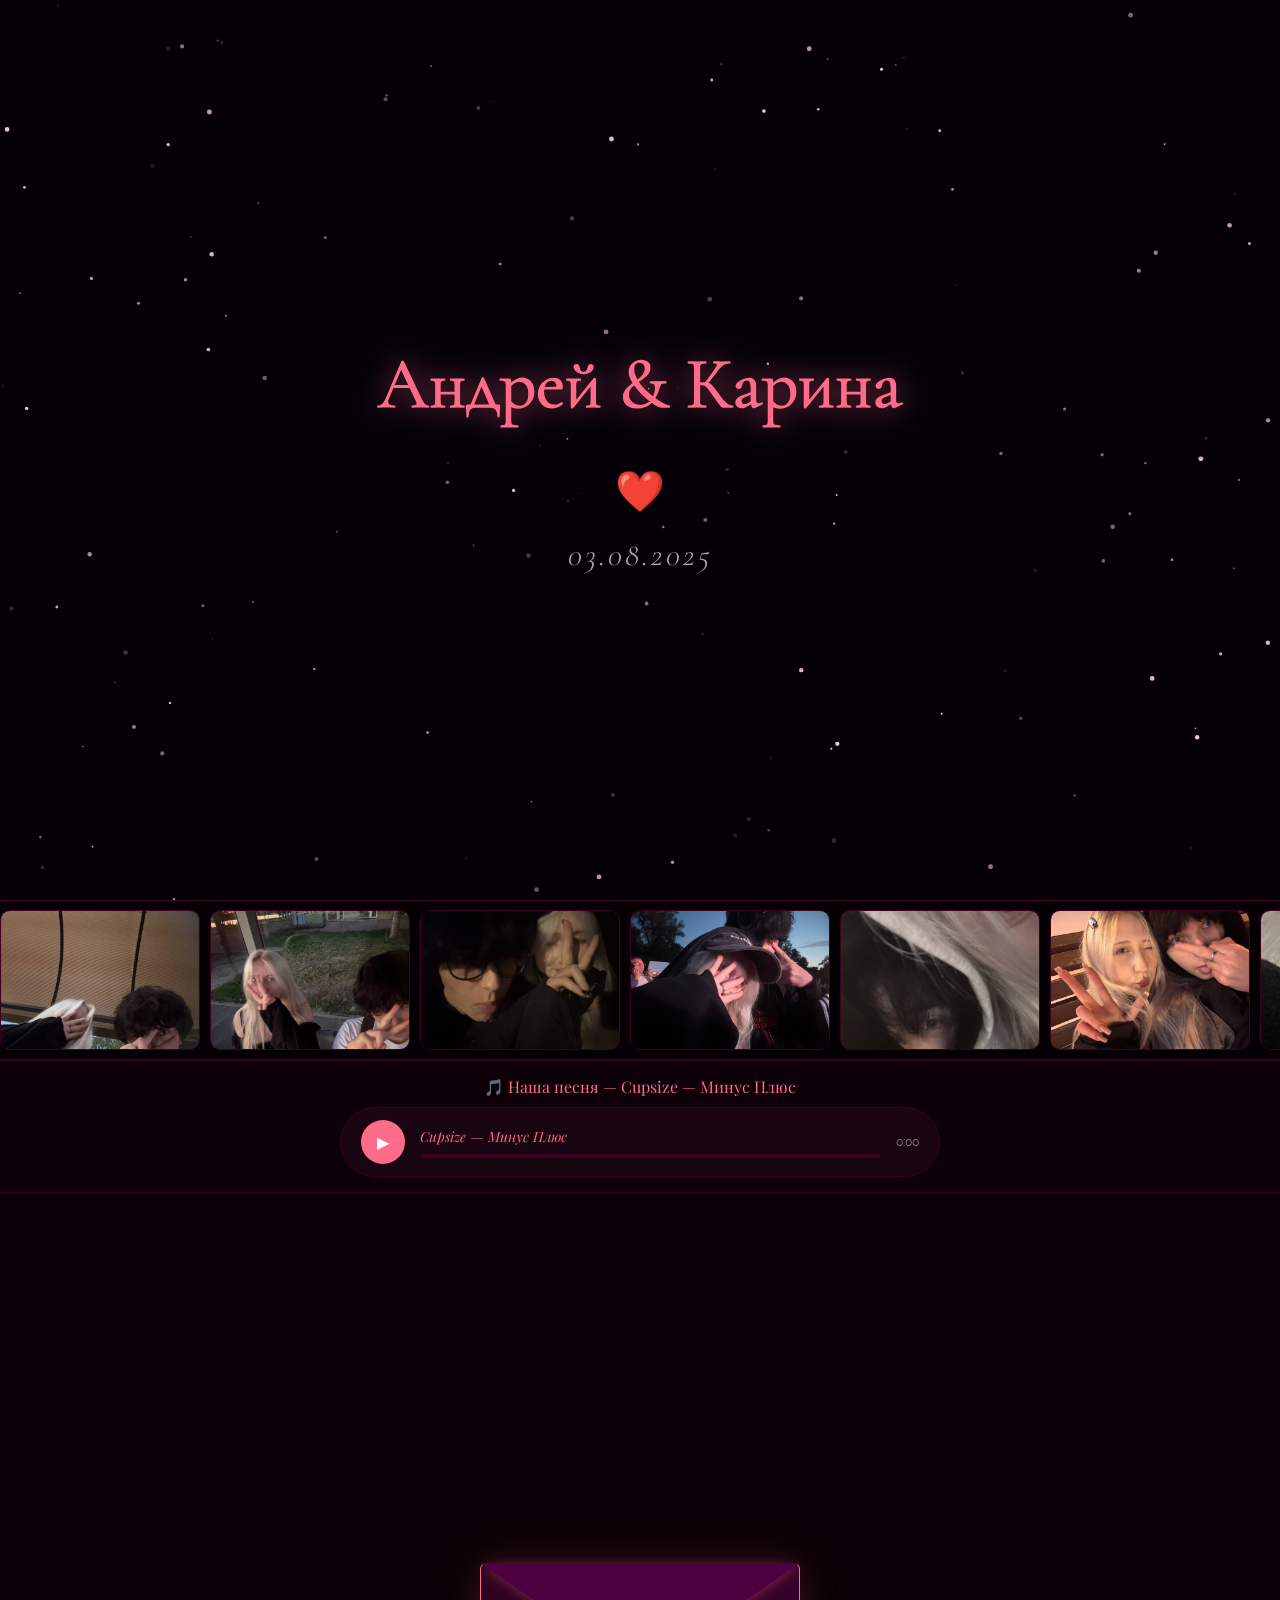
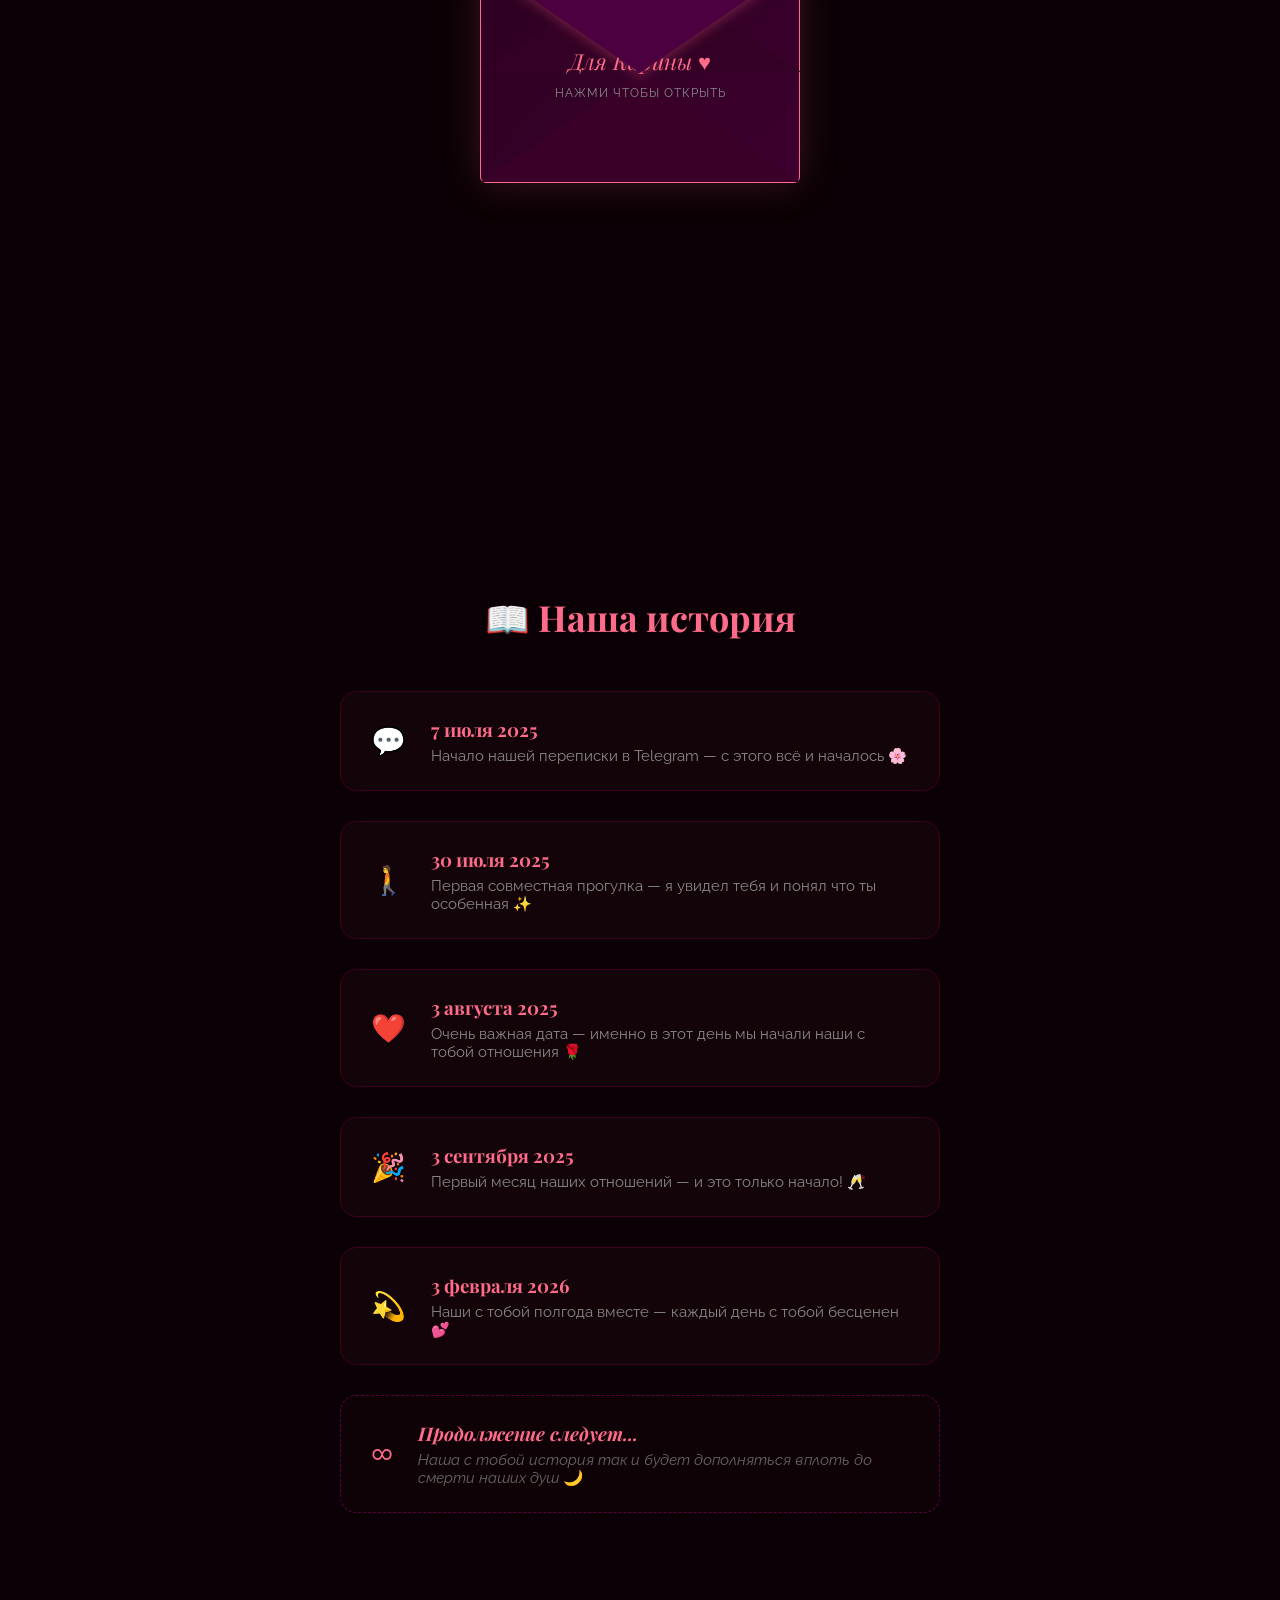
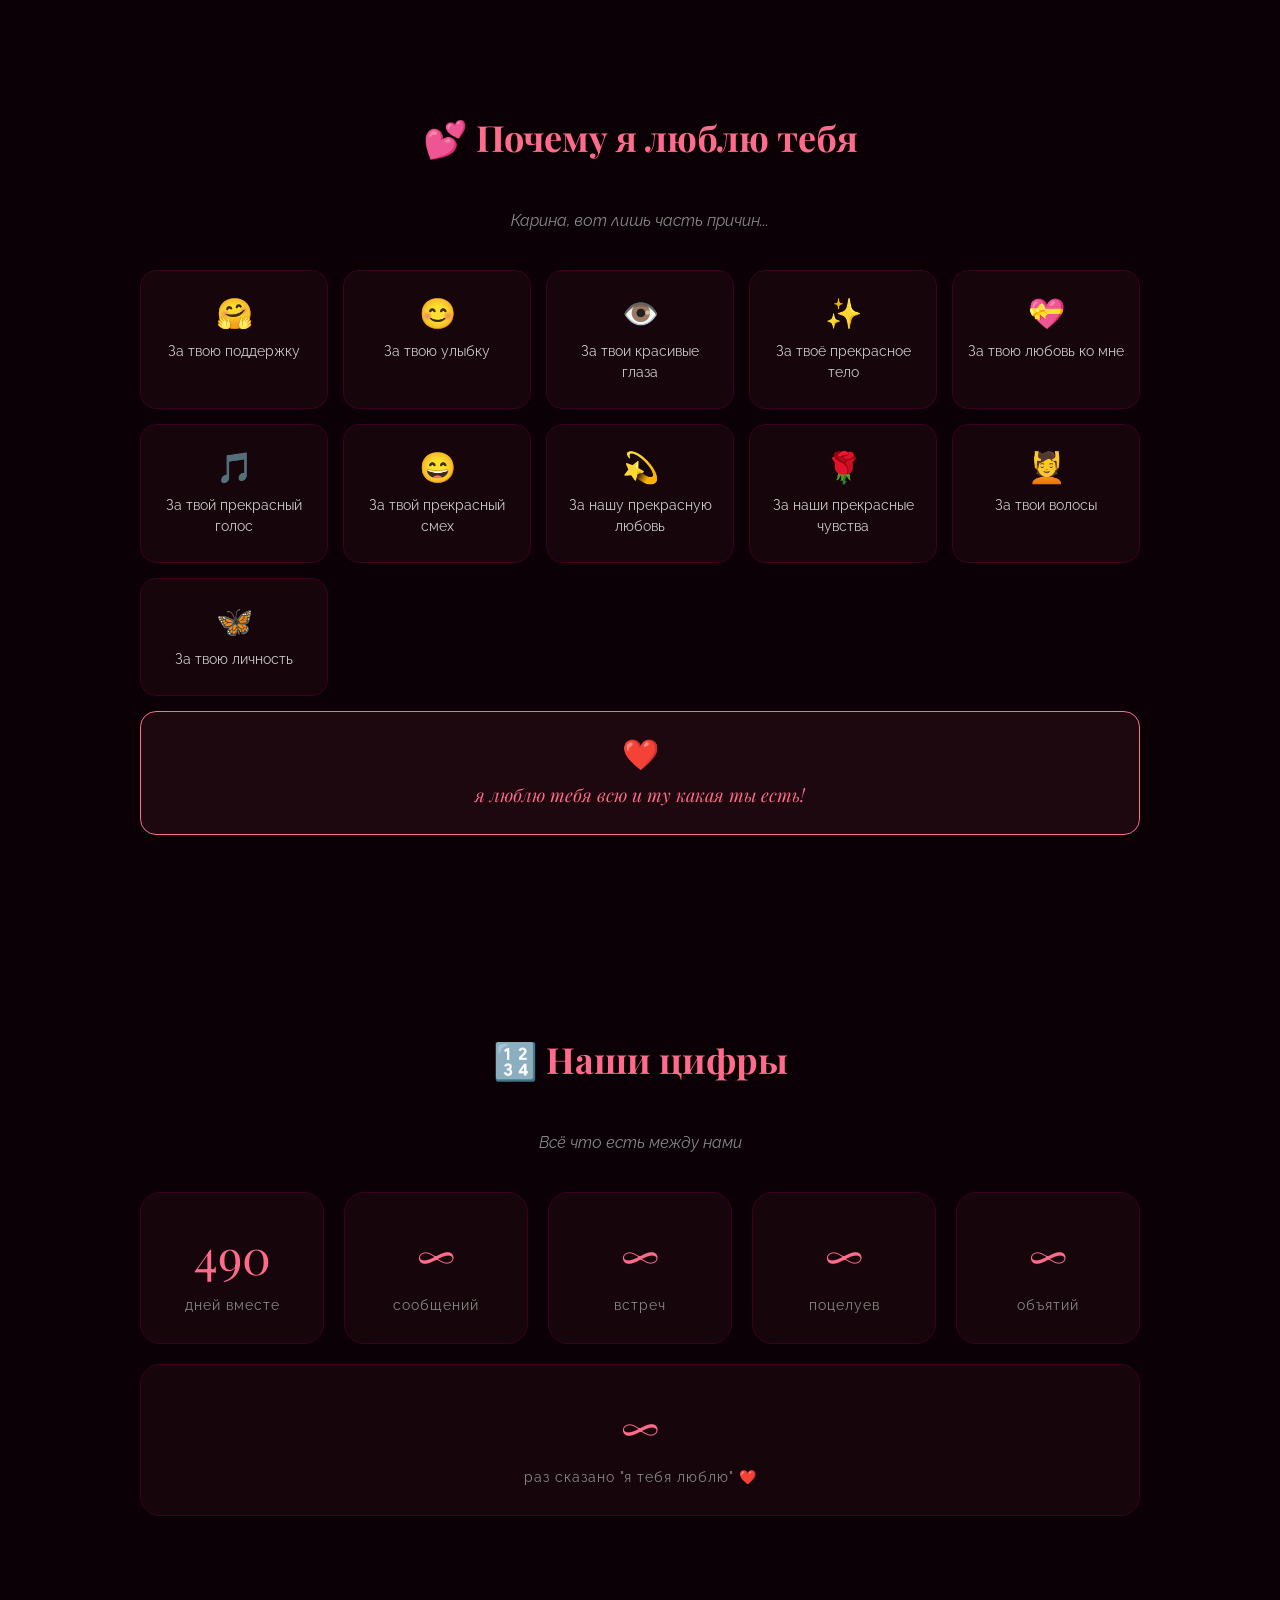
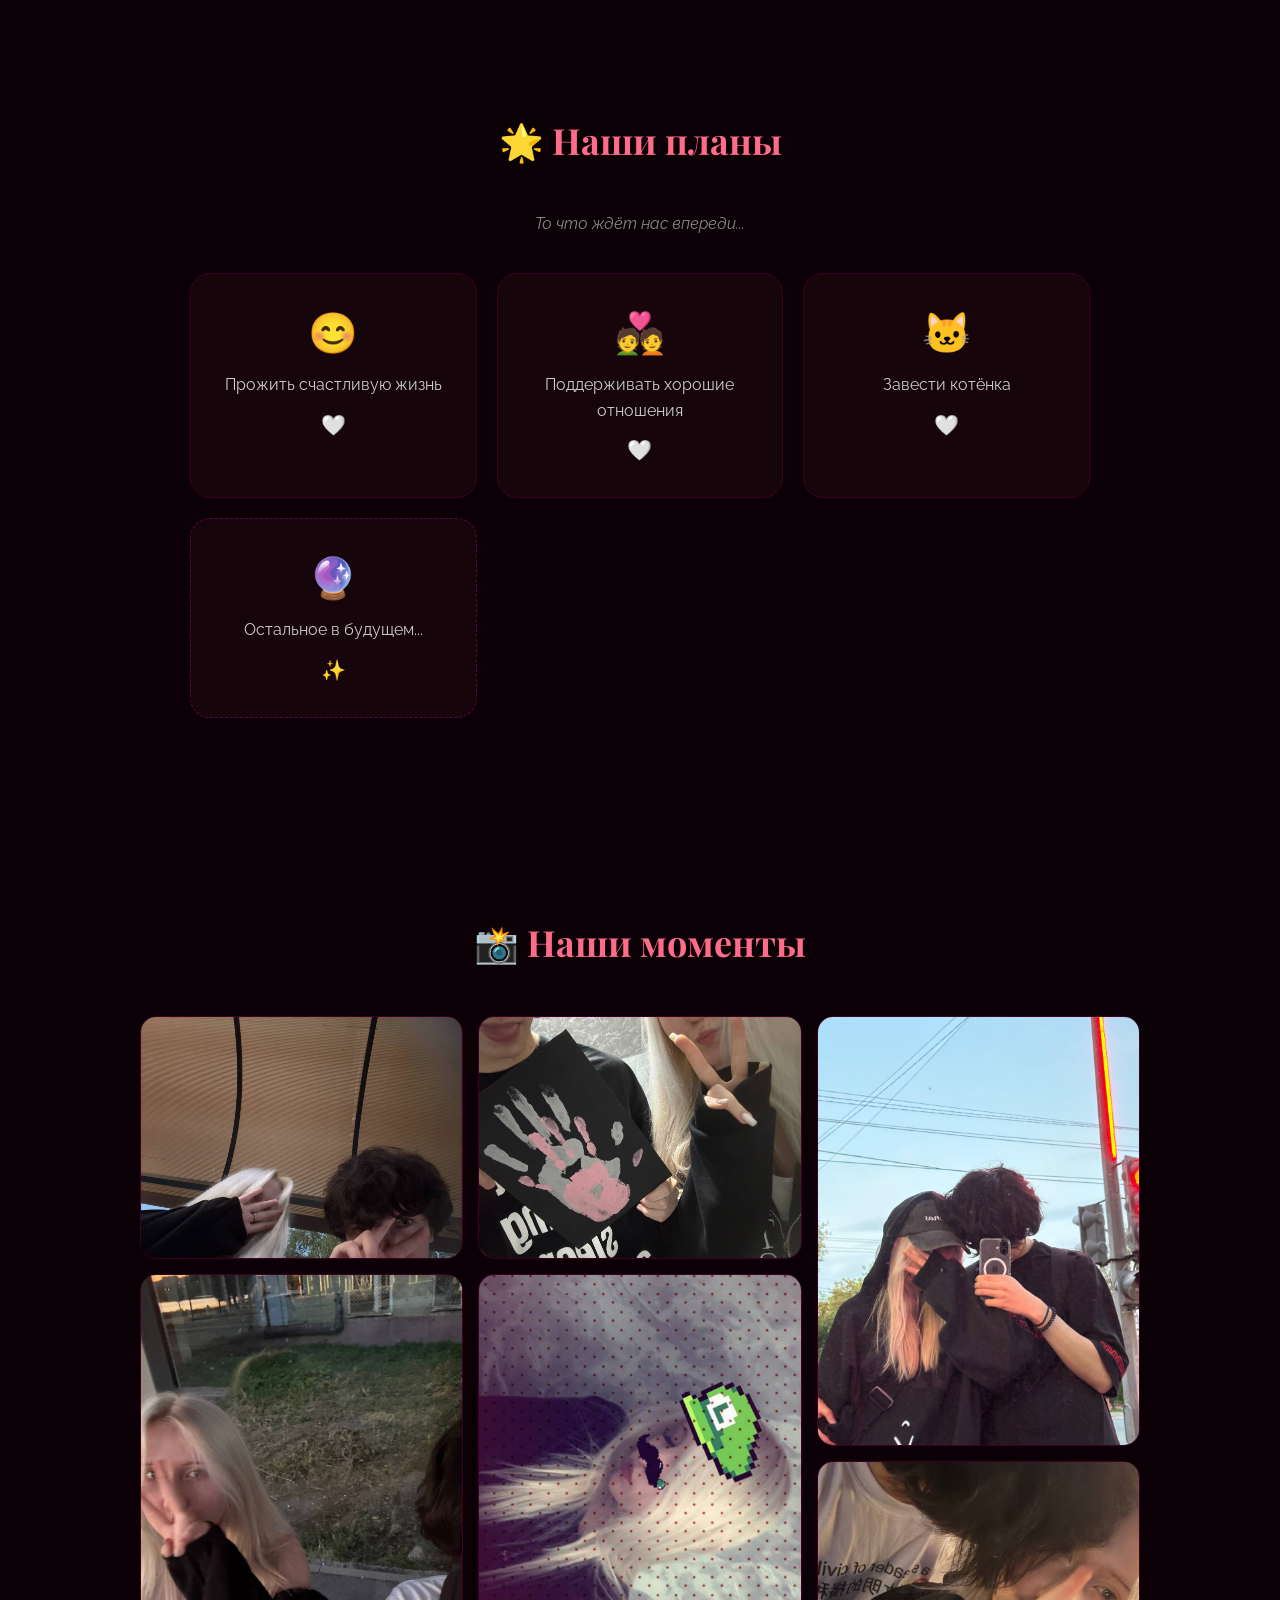
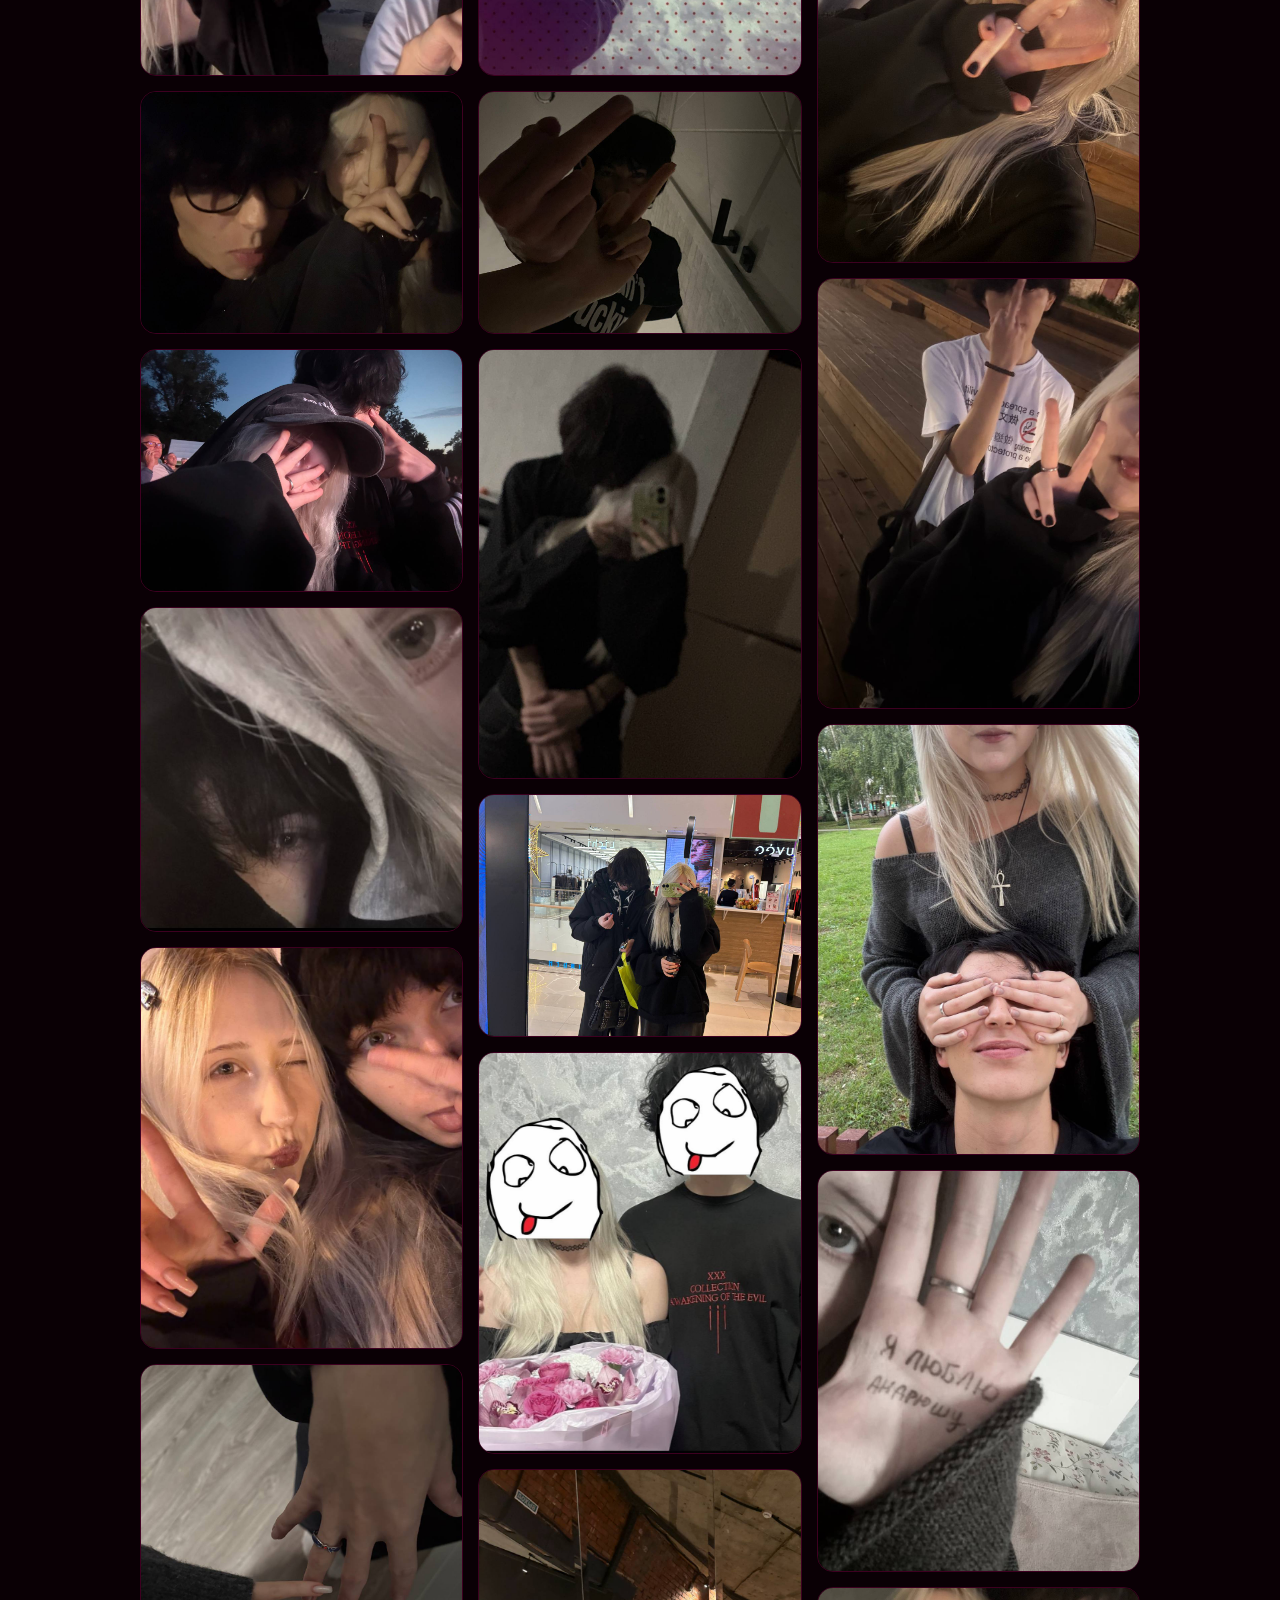
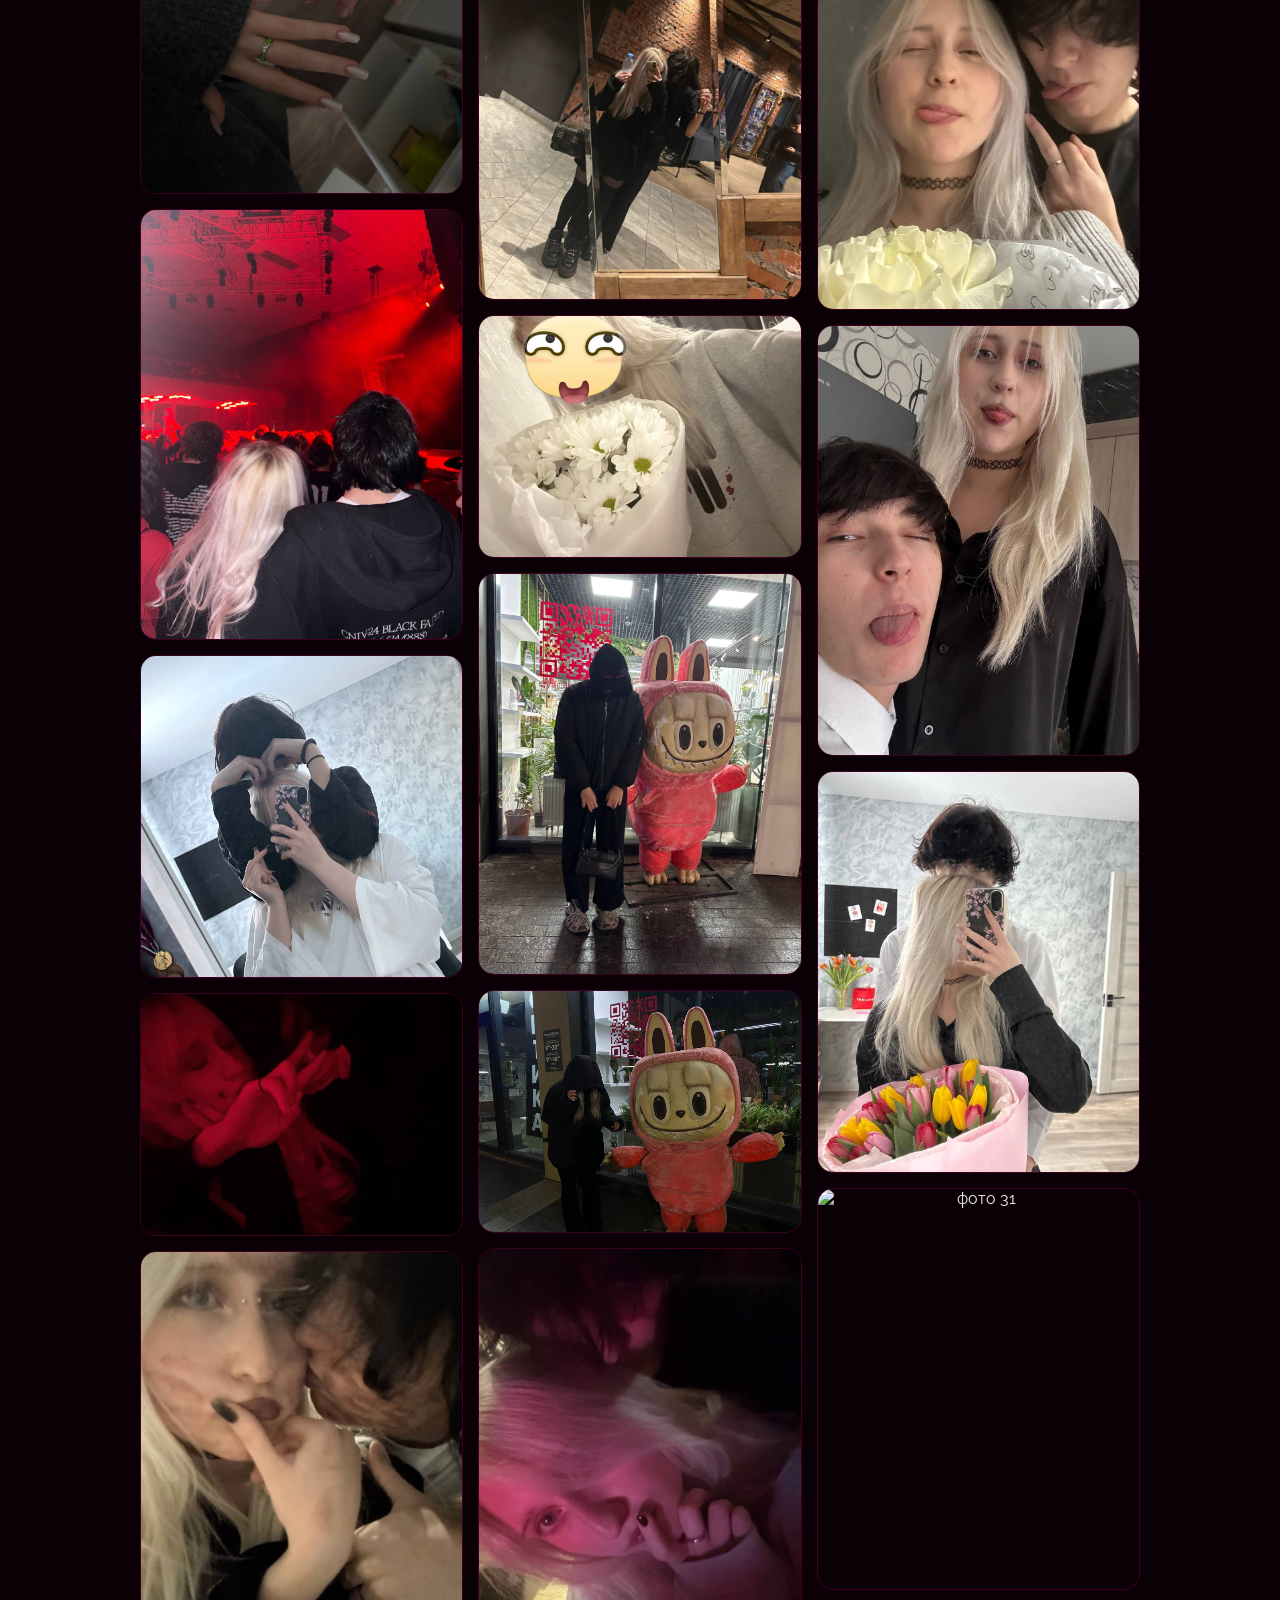
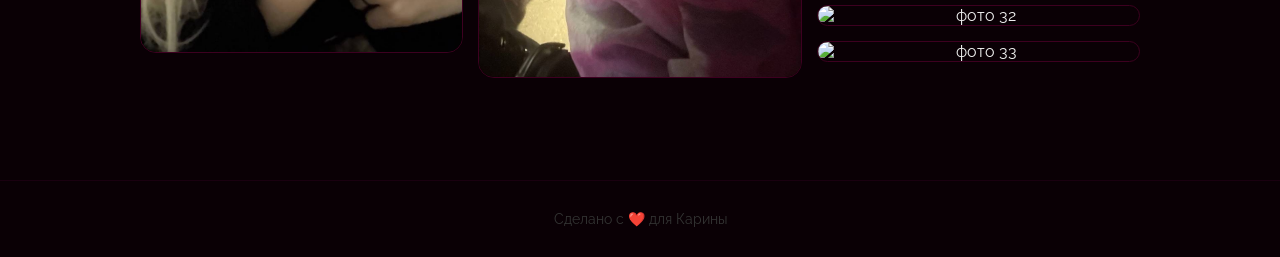
==== mysite-main/templates/index.html @ ffb3f4ef "add photos 31-33" ====
<!DOCTYPE html>
<html lang="ru">
<head>
    <meta charset="UTF-8">
    <meta name="viewport" content="width=device-width, initial-scale=1.0, maximum-scale=1.0">
    <title>Андрей & Карина ❤️</title>
    <link rel="stylesheet" href="/static/style.css">
    <link href="https://fonts.googleapis.com/css2?family=Playfair+Display:ital,wght@0,400;0,700;1,400&family=Raleway:wght@300;400;600&family=Great+Vibes&family=Cormorant+Garamond:ital,wght@0,300;0,400;0,600;1,300;1,400&display=swap" rel="stylesheet">
</head>
<body>

    <div id="loader">
        <canvas id="stars-canvas"></canvas>
        <div class="loader-content">
            <svg class="writing-svg" viewBox="0 0 500 120" xmlns="http://www.w3.org/2000/svg">
                <text x="50%" y="80" text-anchor="middle"
                    font-family="'Cormorant Garamond', serif"
                    font-size="72" fill="none"
                    stroke="#ff6b8a" stroke-width="1.5"
                    stroke-dasharray="1000" stroke-dashoffset="1000"
                    id="writing-text">Андрей & Карина</text>
            </svg>
            <div class="loader-heart" id="loader-heart">❤️</div>
            <div class="loader-date" id="loader-date">03.08.2025</div>
        </div>
    </div>

    <div id="particles"></div>
    <canvas id="bg-stars"></canvas>

    <nav>
        <div class="logo">А ♥ К</div>
        <div class="burger" onclick="toggleMenu()">☰</div>
        <ul id="nav-menu">
            <li><a href="#home" onclick="toggleMenu()">Главная</a></li>
            <li><a href="#letter" onclick="toggleMenu()">Письмо</a></li>
            <li><a href="#history" onclick="toggleMenu()">История</a></li>
            <li><a href="#love" onclick="toggleMenu()">Люблю тебя</a></li>
            <li><a href="#stats" onclick="toggleMenu()">Цифры</a></li>
            <li><a href="#plans" onclick="toggleMenu()">Планы</a></li>
            <li><a href="#gallery" onclick="toggleMenu()">Фото</a></li>
        </ul>
    </nav>

    <section class="section fullscreen" id="home">
        <div class="slideshow">
            <div class="slide" style="background-image: url('/static/images/photo1.jpg')"></div>
            <div class="slide" style="background-image: url('/static/images/photo2.jpg')"></div>
            <div class="slide" style="background-image: url('/static/images/photo3.jpg')"></div>
            <div class="slide" style="background-image: url('/static/images/photo4.jpg')"></div>
            <div class="slide" style="background-image: url('/static/images/photo5.jpg')"></div>
        </div>
        <div class="slideshow-overlay"></div>
        <div class="hero-content">
            <p class="pre-title">с 3 августа 2025 года 🌹</p>
            <h1>Андрей <span>&</span> Карина</h1>
            <p class="subtitle" id="typewriter"></p>
            <div class="counter-box">
                <div class="counter-item"><span id="days">0</span><small>дней</small></div>
                <div class="counter-item"><span id="hours">0</span><small>часов</small></div>
                <div class="counter-item"><span id="minutes">0</span><small>минут</small></div>
                <div class="counter-item"><span id="seconds">0</span><small>секунд</small></div>
            </div>
            <a href="#letter" class="scroll-btn">Читать письмо ↓</a>
        </div>
    </section>

    <div class="photo-strip">
        <div class="photo-strip-inner">
            <div class="strip-item" style="background-image: url('/static/images/photo1.jpg')"></div>
            <div class="strip-item" style="background-image: url('/static/images/photo2.jpg')"></div>
            <div class="strip-item" style="background-image: url('/static/images/photo3.jpg')"></div>
            <div class="strip-item" style="background-image: url('/static/images/photo4.jpg')"></div>
            <div class="strip-item" style="background-image: url('/static/images/photo5.jpg')"></div>
            <div class="strip-item" style="background-image: url('/static/images/photo6.jpg')"></div>
            <div class="strip-item" style="background-image: url('/static/images/photo7.jpg')"></div>
            <div class="strip-item" style="background-image: url('/static/images/photo8.jpg')"></div>
            <div class="strip-item" style="background-image: url('/static/images/photo9.jpg')"></div>
            <div class="strip-item" style="background-image: url('/static/images/photo10.jpg')"></div>
            <div class="strip-item" style="background-image: url('/static/images/photo11.jpg')"></div>
            <div class="strip-item" style="background-image: url('/static/images/photo12.jpg')"></div>
            <div class="strip-item" style="background-image: url('/static/images/photo13.jpg')"></div>
            <div class="strip-item" style="background-image: url('/static/images/photo14.jpg')"></div>
            <div class="strip-item" style="background-image: url('/static/images/photo15.jpg')"></div>
            <div class="strip-item" style="background-image: url('/static/images/photo16.jpg')"></div>
            <div class="strip-item" style="background-image: url('/static/images/photo17.jpg')"></div>
            <div class="strip-item" style="background-image: url('/static/images/photo18.jpg')"></div>
            <div class="strip-item" style="background-image: url('/static/images/photo19.jpg')"></div>
            <div class="strip-item" style="background-image: url('/static/images/photo20.jpg')"></div>
            <div class="strip-item" style="background-image: url('/static/images/photo21.jpg')"></div>
            <div class="strip-item" style="background-image: url('/static/images/photo22.jpg')"></div>
            <div class="strip-item" style="background-image: url('/static/images/photo23.jpg')"></div>
            <div class="strip-item" style="background-image: url('/static/images/photo24.jpg')"></div>
            <div class="strip-item" style="background-image: url('/static/images/photo25.jpg')"></div>
            <div class="strip-item" style="background-image: url('/static/images/photo26.jpg')"></div>
            <div class="strip-item" style="background-image: url('/static/images/photo27.jpg')"></div>
            <div class="strip-item" style="background-image: url('/static/images/photo28.jpg')"></div>
            <div class="strip-item" style="background-image: url('/static/images/photo1.jpg')"></div>
            <div class="strip-item" style="background-image: url('/static/images/photo2.jpg')"></div>
            <div class="strip-item" style="background-image: url('/static/images/photo3.jpg')"></div>
            <div class="strip-item" style="background-image: url('/static/images/photo4.jpg')"></div>
            <div class="strip-item" style="background-image: url('/static/images/photo5.jpg')"></div>
            <div class="strip-item" style="background-image: url('/static/images/photo6.jpg')"></div>
            <div class="strip-item" style="background-image: url('/static/images/photo7.jpg')"></div>
            <div class="strip-item" style="background-image: url('/static/images/photo8.jpg')"></div>
            <div class="strip-item" style="background-image: url('/static/images/photo9.jpg')"></div>
            <div class="strip-item" style="background-image: url('/static/images/photo10.jpg')"></div>
            <div class="strip-item" style="background-image: url('/static/images/photo11.jpg')"></div>
            <div class="strip-item" style="background-image: url('/static/images/photo12.jpg')"></div>
            <div class="strip-item" style="background-image: url('/static/images/photo13.jpg')"></div>
            <div class="strip-item" style="background-image: url('/static/images/photo14.jpg')"></div>
            <div class="strip-item" style="background-image: url('/static/images/photo15.jpg')"></div>
            <div class="strip-item" style="background-image: url('/static/images/photo16.jpg')"></div>
            <div class="strip-item" style="background-image: url('/static/images/photo17.jpg')"></div>
            <div class="strip-item" style="background-image: url('/static/images/photo18.jpg')"></div>
            <div class="strip-item" style="background-image: url('/static/images/photo19.jpg')"></div>
            <div class="strip-item" style="background-image: url('/static/images/photo20.jpg')"></div>
            <div class="strip-item" style="background-image: url('/static/images/photo21.jpg')"></div>
            <div class="strip-item" style="background-image: url('/static/images/photo22.jpg')"></div>
            <div class="strip-item" style="background-image: url('/static/images/photo23.jpg')"></div>
            <div class="strip-item" style="background-image: url('/static/images/photo24.jpg')"></div>
            <div class="strip-item" style="background-image: url('/static/images/photo25.jpg')"></div>
            <div class="strip-item" style="background-image: url('/static/images/photo26.jpg')"></div>
            <div class="strip-item" style="background-image: url('/static/images/photo27.jpg')"></div>
            <div class="strip-item" style="background-image: url('/static/images/photo28.jpg')"></div>
            <div class="strip-item" style="background-image: url('/static/images/photo29.jpg')"></div>
            <div class="strip-item" style="background-image: url('/static/images/photo30.jpg')"></div>
            <div class="strip-item" style="background-image: url('/static/images/photo31.jpg')"></div>
<div class="strip-item" style="background-image: url('/static/images/photo32.jpg')"></div>
<div class="strip-item" style="background-image: url('/static/images/photo33.jpg')"></div>
        </div>
    </div>

    <div class="music-bar">
        <div class="music-bar-inner">
            <span class="music-label">🎵 Наша песня — Cupsize — Минус Плюс</span>
            <div class="custom-player">
                <button class="play-btn" id="playBtn" onclick="togglePlay()">▶</button>
                <div class="player-info">
                    <div class="player-title">Cupsize — Минус Плюс</div>
                    <div class="player-progress" onclick="seekAudio(event)" id="progressBar">
                        <div class="player-progress-fill" id="progressFill"></div>
                    </div>
                </div>
                <div class="player-time" id="playerTime">0:00</div>
                <audio id="mainAudio" src="/static/song.mp3"></audio>
            </div>
        </div>
    </div>

    <section class="section fullscreen" id="letter">
        <div class="letter-wrap">
            <div class="letter-envelope" id="real-envelope" onclick="openLetter()">
                <div class="letter-envelope-body">
                    <div class="letter-envelope-flap" id="real-flap"></div>
                    <div class="letter-envelope-front">
                        <div class="letter-envelope-to">Для Карины ♥</div>
                        <div class="letter-envelope-hint">Нажми чтобы открыть</div>
                    </div>
                </div>
            </div>
            <div class="real-letter" id="real-letter">
                <div class="real-letter-inner">
                    <div class="real-letter-photo" style="background-image: url('/static/images/photo5.jpg')"></div>
                    <div class="real-letter-date">3 августа 2025 г.</div>
                    <div class="real-letter-greeting typewrite" data-text="Моя прекрасная девочка,"></div>
                    <div class="real-letter-body">
                        <p class="typewrite-p" data-text="я тебя очень люблю и я очень дорожу нашими отношениями. Я верю в то, что у нас всё будет хорошо и мы проведём наши жизни вместе!"></p>
                        <p class="typewrite-p" data-text="Мы обязательно воплотим наши планы в реальность и сделаем то, что хотели — и у нас обязательно всё получится!"></p>
                        <p class="typewrite-p" data-text="Очень сильно тебя люблю!"></p>
                    </div>
                    <div class="real-letter-sign typewrite-sign" data-text="С любовью, твой Андрей ❤️"></div>
                    <button class="letter-close-btn" onclick="closeLetter()">Закрыть письмо ✕</button>
                </div>
            </div>
        </div>
    </section>

    <section class="section" id="history">
        <div class="section-inner">
            <h2 class="section-title">📖 Наша история</h2>
            <div class="timeline">
                <div class="timeline-item">
                    <div class="timeline-dot">💬</div>
                    <div class="timeline-text">
                        <h3>7 июля 2025</h3>
                        <p>Начало нашей переписки в Telegram — с этого всё и началось 🌸</p>
                    </div>
                </div>
                <div class="timeline-item">
                    <div class="timeline-dot">🚶</div>
                    <div class="timeline-text">
                        <h3>30 июля 2025</h3>
                        <p>Первая совместная прогулка — я увидел тебя и понял что ты особенная ✨</p>
                    </div>
                </div>
                <div class="timeline-item">
                    <div class="timeline-dot">❤️</div>
                    <div class="timeline-text">
                        <h3>3 августа 2025</h3>
                        <p>Очень важная дата — именно в этот день мы начали наши с тобой отношения 🌹</p>
                    </div>
                </div>
                <div class="timeline-item">
                    <div class="timeline-dot">🎉</div>
                    <div class="timeline-text">
                        <h3>3 сентября 2025</h3>
                        <p>Первый месяц наших отношений — и это только начало! 🥂</p>
                    </div>
                </div>
                <div class="timeline-item">
                    <div class="timeline-dot">💫</div>
                    <div class="timeline-text">
                        <h3>3 февраля 2026</h3>
                        <p>Наши с тобой полгода вместе — каждый день с тобой бесценен 💕</p>
                    </div>
                </div>
                <div class="timeline-item timeline-item-future">
                    <div class="timeline-dot">∞</div>
                    <div class="timeline-text">
                        <h3>Продолжение следует...</h3>
                        <p>Наша с тобой история так и будет дополняться вплоть до смерти наших душ 🌙</p>
                    </div>
                </div>
            </div>
        </div>
    </section>

    <section class="section" id="love">
        <div class="section-inner">
            <h2 class="section-title">💕 Почему я люблю тебя</h2>
            <p class="love-subtitle">Карина, вот лишь часть причин...</p>
            <div class="love-grid">
                <div class="love-card"><div class="love-icon">🤗</div><p>За твою поддержку</p></div>
                <div class="love-card"><div class="love-icon">😊</div><p>За твою улыбку</p></div>
                <div class="love-card"><div class="love-icon">👁️</div><p>За твои красивые глаза</p></div>
                <div class="love-card"><div class="love-icon">✨</div><p>За твоё прекрасное тело</p></div>
                <div class="love-card"><div class="love-icon">💝</div><p>За твою любовь ко мне</p></div>
                <div class="love-card"><div class="love-icon">🎵</div><p>За твой прекрасный голос</p></div>
                <div class="love-card"><div class="love-icon">😄</div><p>За твой прекрасный смех</p></div>
                <div class="love-card"><div class="love-icon">💫</div><p>За нашу прекрасную любовь</p></div>
                <div class="love-card"><div class="love-icon">🌹</div><p>За наши прекрасные чувства</p></div>
                <div class="love-card"><div class="love-icon">💆</div><p>За твои волосы</p></div>
                <div class="love-card"><div class="love-icon">🦋</div><p>За твою личность</p></div>
                <div class="love-card love-card-wide"><div class="love-icon">❤️</div><p>я люблю тебя всю и ту какая ты есть!</p></div>
            </div>
        </div>
    </section>

    <section class="section" id="stats">
        <div class="section-inner">
            <h2 class="section-title">🔢 Наши цифры</h2>
            <p class="love-subtitle">Всё что есть между нами</p>
            <div class="stats-grid">
                <div class="stat-card"><div class="stat-number" id="stat-days">0</div><div class="stat-label">дней вместе</div></div>
                <div class="stat-card"><div class="stat-number">∞</div><div class="stat-label">сообщений</div></div>
                <div class="stat-card"><div class="stat-number">∞</div><div class="stat-label">встреч</div></div>
                <div class="stat-card"><div class="stat-number">∞</div><div class="stat-label">поцелуев</div></div>
                <div class="stat-card"><div class="stat-number">∞</div><div class="stat-label">объятий</div></div>
                <div class="stat-card stat-card-wide"><div class="stat-number">∞</div><div class="stat-label">раз сказано "я тебя люблю" ❤️</div></div>
            </div>
        </div>
    </section>

    <section class="section" id="plans">
        <div class="section-inner">
            <h2 class="section-title">🌟 Наши планы</h2>
            <p class="love-subtitle">То что ждёт нас впереди...</p>
            <div class="plans-grid">
                <div class="plan-card"><div class="plan-icon">😊</div><div class="plan-text">Прожить счастливую жизнь</div><div class="plan-check">🤍</div></div>
                <div class="plan-card"><div class="plan-icon">💑</div><div class="plan-text">Поддерживать хорошие отношения</div><div class="plan-check">🤍</div></div>
                <div class="plan-card"><div class="plan-icon">🐱</div><div class="plan-text">Завести котёнка</div><div class="plan-check">🤍</div></div>
                <div class="plan-card plan-card-future"><div class="plan-icon">🔮</div><div class="plan-text">Остальное в будущем...</div><div class="plan-check">✨</div></div>
            </div>
        </div>
    </section>

    <section class="section" id="gallery">
        <div class="section-inner">
            <h2 class="section-title">📸 Наши моменты</h2>
            <div class="masonry">
                <div class="masonry-item"><img src="/static/images/photo1.jpg" alt="фото 1"></div>
                <div class="masonry-item masonry-tall"><img src="/static/images/photo2.jpg" alt="фото 2"></div>
                <div class="masonry-item"><img src="/static/images/photo3.jpg" alt="фото 3"></div>
                <div class="masonry-item masonry-wide"><img src="/static/images/photo4.jpg" alt="фото 4"></div>
                <div class="masonry-item"><img src="/static/images/photo5.jpg" alt="фото 5"></div>
                <div class="masonry-item masonry-tall"><img src="/static/images/photo6.jpg" alt="фото 6"></div>
                <div class="masonry-item"><img src="/static/images/photo7.jpg" alt="фото 7"></div>
                <div class="masonry-item masonry-wide"><img src="/static/images/photo8.jpg" alt="фото 8"></div>
                <div class="masonry-item"><img src="/static/images/photo9.jpg" alt="фото 9"></div>
                <div class="masonry-item"><img src="/static/images/photo10.jpg" alt="фото 10"></div>
                <div class="masonry-item masonry-tall"><img src="/static/images/photo11.jpg" alt="фото 11"></div>
                <div class="masonry-item"><img src="/static/images/photo12.jpg" alt="фото 12"></div>
                <div class="masonry-item masonry-tall"><img src="/static/images/photo13.jpg" alt="фото 13"></div>
                <div class="masonry-item"><img src="/static/images/photo14.jpg" alt="фото 14"></div>
                <div class="masonry-item masonry-wide"><img src="/static/images/photo15.jpg" alt="фото 15"></div>
                <div class="masonry-item"><img src="/static/images/photo16.jpg" alt="фото 16"></div>
                <div class="masonry-item masonry-tall"><img src="/static/images/photo17.jpg" alt="фото 17"></div>
                <div class="masonry-item"><img src="/static/images/photo18.jpg" alt="фото 18"></div>
                <div class="masonry-item"><img src="/static/images/photo19.jpg" alt="фото 19"></div>
                <div class="masonry-item masonry-tall"><img src="/static/images/photo20.jpg" alt="фото 20"></div>
                <div class="masonry-item"><img src="/static/images/photo21.jpg" alt="фото 21"></div>
                <div class="masonry-item masonry-wide"><img src="/static/images/photo22.jpg" alt="фото 22"></div>
                <div class="masonry-item"><img src="/static/images/photo23.jpg" alt="фото 23"></div>
                <div class="masonry-item masonry-tall"><img src="/static/images/photo24.jpg" alt="фото 24"></div>
                <div class="masonry-item"><img src="/static/images/photo25.jpg" alt="фото 25"></div>
                <div class="masonry-item"><img src="/static/images/photo26.jpg" alt="фото 26"></div>
                <div class="masonry-item masonry-tall"><img src="/static/images/photo27.jpg" alt="фото 27"></div>
                <div class="masonry-item"><img src="/static/images/photo28.jpg" alt="фото 28"></div>
                <div class="masonry-item"><img src="/static/images/photo29.jpg" alt="фото 29"></div>
                <div class="masonry-item masonry-tall"><img src="/static/images/photo30.jpg" alt="фото 30"></div>
                <div class="masonry-item masonry-tall"><img src="/static/images/photo31.jpg" alt="фото 31"></div>
<div class="masonry-item"><img src="/static/images/photo32.jpg" alt="фото 32"></div>
<div class="masonry-item masonry-wide"><img src="/static/images/photo33.jpg" alt="фото 33"></div>
            </div>
        </div>
    </section>

    <footer><p>Сделано с ❤️ для Карины</p></footer>

    <div id="lightbox" onclick="closeLightbox()">
        <img id="lightbox-img" src="" alt="">
    </div>

    <script>
        function toggleMenu() {
            document.getElementById('nav-menu').classList.toggle('open');
        }

        function openLetter() {
            document.getElementById('real-flap').classList.add('open');
            setTimeout(() => {
                document.getElementById('real-letter').classList.add('open');
                setTimeout(() => startTypewriting(), 600);
            }, 800);
        }

        function closeLetter() {
            const letter = document.getElementById('real-letter');
            const flap = document.getElementById('real-flap');
            letter.style.opacity = '0';
            setTimeout(() => {
                letter.classList.remove('open');
                letter.style.opacity = '';
                flap.classList.remove('open');
            }, 400);
        }

        function startTypewriting() {
            const greeting = document.querySelector('.typewrite');
            const paragraphs = document.querySelectorAll('.typewrite-p');
            const sign = document.querySelector('.typewrite-sign');

            function typeElement(el, text, cb) {
                el.textContent = '';
                let i = 0;
                const interval = setInterval(() => {
                    el.textContent += text.charAt(i);
                    i++;
                    if (i >= text.length) {
                        clearInterval(interval);
                        if (cb) setTimeout(cb, 300);
                    }
                }, 35);
            }

            typeElement(greeting, greeting.dataset.text, () => {
                let pIndex = 0;
                function nextP() {
                    if (pIndex < paragraphs.length) {
                        typeElement(paragraphs[pIndex], paragraphs[pIndex].dataset.text, () => {
                            pIndex++;
                            nextP();
                        });
                    } else {
                        setTimeout(() => typeElement(sign, sign.dataset.text, null), 300);
                    }
                }
                nextP();
            });
        }

        // Звёзды загрузки
        const canvas = document.getElementById('stars-canvas');
        const ctx = canvas.getContext('2d');
        canvas.width = window.innerWidth;
        canvas.height = window.innerHeight;
        const stars = Array.from({length: 150}, () => ({
            x: Math.random() * canvas.width,
            y: Math.random() * canvas.height,
            r: Math.random() * 2 + 0.5,
            alpha: Math.random(),
            speed: Math.random() * 0.02 + 0.005
        }));
        function drawStars() {
            ctx.clearRect(0, 0, canvas.width, canvas.height);
            stars.forEach(s => {
                s.alpha += s.speed;
                if (s.alpha > 1 || s.alpha < 0) s.speed *= -1;
                ctx.beginPath();
                ctx.arc(s.x, s.y, s.r, 0, Math.PI * 2);
                ctx.fillStyle = `rgba(255, 200, 220, ${s.alpha})`;
                ctx.fill();
            });
            requestAnimationFrame(drawStars);
        }
        drawStars();

        setTimeout(() => document.getElementById('loader').classList.add('hide'), 5000);

        // Звёзды на фоне сайта
        const bgCanvas = document.getElementById('bg-stars');
        const bgCtx = bgCanvas.getContext('2d');
        bgCanvas.width = window.innerWidth;
        bgCanvas.height = window.innerHeight;
        const bgStars = Array.from({length: 200}, () => ({
            x: Math.random() * bgCanvas.width,
            y: Math.random() * bgCanvas.height,
            r: Math.random() * 1.5 + 0.3,
            alpha: Math.random() * 0.7 + 0.1,
            speed: Math.random() * 0.01 + 0.003
        }));
        function drawBgStars() {
            bgCtx.clearRect(0, 0, bgCanvas.width, bgCanvas.height);
            bgStars.forEach(s => {
                s.alpha += s.speed;
                if (s.alpha > 0.9 || s.alpha < 0.1) s.speed *= -1;
                bgCtx.beginPath();
                bgCtx.arc(s.x, s.y, s.r, 0, Math.PI * 2);
                bgCtx.fillStyle = `rgba(255, 220, 230, ${s.alpha})`;
                bgCtx.fill();
            });
            requestAnimationFrame(drawBgStars);
        }
        drawBgStars();
        window.addEventListener('resize', () => {
            bgCanvas.width = window.innerWidth;
            bgCanvas.height = window.innerHeight;
        });

        // Слайдшоу
        let currentSlide = 0;
        const slides = document.querySelectorAll('.slide');
        slides[0].classList.add('active');
        setInterval(() => {
            slides[currentSlide].classList.remove('active');
            currentSlide = (currentSlide + 1) % slides.length;
            slides[currentSlide].classList.add('active');
        }, 4000);

        // Счётчик
        const start = new Date(2025, 7, 3, 0, 0, 0);
        function updateCounter() {
            const diff = new Date() - start;
            if (diff < 0) return;
            document.getElementById('days').textContent = Math.floor(diff / 86400000);
            document.getElementById('hours').textContent = Math.floor((diff % 86400000) / 3600000);
            document.getElementById('minutes').textContent = Math.floor((diff % 3600000) / 60000);
            document.getElementById('seconds').textContent = Math.floor((diff % 60000) / 1000);
            document.getElementById('stat-days').textContent = Math.floor(diff / 86400000);
        }
        setInterval(updateCounter, 1000);
        updateCounter();

        // Сердечки
        const container = document.getElementById('particles');
        function createHeart() {
            const heart = document.createElement('div');
            heart.classList.add('heart');
            heart.textContent = '❤️';
            heart.style.left = Math.random() * 100 + 'vw';
            heart.style.animationDuration = (Math.random() * 4 + 4) + 's';
            heart.style.fontSize = (Math.random() * 16 + 10) + 'px';
            heart.style.opacity = Math.random() * 0.5 + 0.2;
            container.appendChild(heart);
            setTimeout(() => heart.remove(), 8000);
        }
        setInterval(createHeart, 600);

        // Плеер — исправленный
        const audio = document.getElementById('mainAudio');
        const playBtn = document.getElementById('playBtn');
        const progressFill = document.getElementById('progressFill');
        const playerTime = document.getElementById('playerTime');

        audio.playbackRate = 1.0;
        audio.addEventListener('loadedmetadata', () => {
            audio.playbackRate = 1.0;
        });

        function togglePlay() {
            if (audio.paused) {
                audio.play();
                playBtn.textContent = '⏸';
            } else {
                audio.pause();
                playBtn.textContent = '▶';
            }
        }
        audio.addEventListener('timeupdate', () => {
            const pct = (audio.currentTime / audio.duration) * 100;
            progressFill.style.width = pct + '%';
            const m = Math.floor(audio.currentTime / 60);
            const s = Math.floor(audio.currentTime % 60).toString().padStart(2, '0');
            playerTime.textContent = m + ':' + s;
        });
        function seekAudio(e) {
            const bar = document.getElementById('progressBar');
            const rect = bar.getBoundingClientRect();
            const pct = (e.clientX - rect.left) / rect.width;
            audio.currentTime = pct * audio.duration;
        }

        // Лайтбокс
        document.querySelectorAll('.masonry-item img').forEach(img => {
            img.addEventListener('click', () => {
                document.getElementById('lightbox').style.display = 'flex';
                document.getElementById('lightbox-img').src = img.src;
            });
        });
        function closeLightbox() {
            document.getElementById('lightbox').style.display = 'none';
        }

        // Печатная машинка на главной
        const typeText = 'С того дня как ты появилась в моей жизни — всё изменилось ✨';
        let typeIndex = 0;
        const typeEl = document.getElementById('typewriter');
        function typeWriter() {
            if (typeIndex < typeText.length) {
                typeEl.textContent += typeText.charAt(typeIndex);
                typeIndex++;
                setTimeout(typeWriter, 60);
            }
        }
        setTimeout(typeWriter, 5500);

        // Анимация скролла
        const observer = new IntersectionObserver((entries) => {
            entries.forEach(e => { if (e.isIntersecting) e.target.classList.add('visible'); });
        }, { threshold: 0.1 });
        document.querySelectorAll('.timeline-item, .masonry-item, .love-card, .stat-card, .plan-card').forEach(el => observer.observe(el));

        // Активный пункт меню при скролле
        const sections = document.querySelectorAll('section[id]');
        const navLinks = document.querySelectorAll('nav ul a');
        window.addEventListener('scroll', () => {
            let current = '';
            sections.forEach(s => {
                if (window.scrollY >= s.offsetTop - 100) current = s.id;
            });
            navLinks.forEach(a => {
                a.classList.remove('active');
                if (a.getAttribute('href') === '#' + current) a.classList.add('active');
            });
        });

        // Параллакс на главной
        window.addEventListener('scroll', () => {
            const scrolled = window.scrollY;
            const slides = document.querySelectorAll('.slide.active');
            slides.forEach(slide => {
                slide.style.transform = `translateY(${scrolled * 0.4}px)`;
            });
        });
    </script>
</body>
</html>
---- static/style.css ----
* { margin: 0; padding: 0; box-sizing: border-box; }

body {
    background: #0a0005;
    color: #eee;
    font-family: 'Raleway', sans-serif;
    overflow-x: hidden;
}

#particles {
    position: fixed;
    top: 0; left: 0;
    width: 100%; height: 100%;
    pointer-events: none;
    z-index: 0;
    overflow: hidden;
}
.heart {
    position: absolute;
    bottom: -50px;
    animation: floatUp linear forwards;
}
@keyframes floatUp {
    from { transform: translateY(0) rotate(0deg); opacity: 1; }
    to { transform: translateY(-110vh) rotate(360deg); opacity: 0; }
}

#bg-stars {
    position: fixed;
    top: 0; left: 0;
    width: 100%; height: 100%;
    z-index: 0;
    pointer-events: none;
}

nav {
    position: fixed;
    top: 0; left: 0; right: 0;
    z-index: 100;
    display: flex;
    justify-content: space-between;
    align-items: center;
    padding: 18px 50px;
    background: rgba(5, 0, 10, 0.4);
    backdrop-filter: blur(20px);
    -webkit-backdrop-filter: blur(20px);
    border-bottom: 1px solid rgba(255, 107, 138, 0.2);
    box-shadow: 0 4px 30px rgba(0, 0, 0, 0.3);
}
.logo { font-family: 'Playfair Display', serif; font-size: 22px; color: #ff6b8a; letter-spacing: 3px; }
nav ul { list-style: none; display: flex; gap: 25px; }
nav ul a { color: #aaa; text-decoration: none; font-size: 13px; letter-spacing: 1px; text-transform: uppercase; transition: color 0.3s; }
nav ul a:hover { color: #ff6b8a; }
.burger { display: none; font-size: 24px; cursor: pointer; color: #ff6b8a; }

.section { position: relative; z-index: 10; padding: 100px 20px; }
.fullscreen { min-height: 100vh; display: flex; align-items: center; justify-content: center; }
.section-inner { max-width: 1000px; margin: 0 auto; text-align: center; }
.section-title { font-family: 'Playfair Display', serif; font-size: 36px; color: #ff6b8a; margin-bottom: 50px; }

.slideshow { position: absolute; top: 0; left: 0; width: 100%; height: 100%; z-index: 0; }
.slide { position: absolute; top: 0; left: 0; width: 100%; height: 100%; background-size: cover; background-position: center; opacity: 0; transition: opacity 1.5s ease; -webkit-background-size: cover; }
.slide.active { opacity: 1; }
.slideshow-overlay { position: absolute; top: 0; left: 0; width: 100%; height: 100%; background: rgba(5, 0, 10, 0.65); z-index: 1; }
.hero-content { position: relative; z-index: 2; text-align: center; padding-top: 60px; }
.pre-title { color: #ccc; font-size: 15px; letter-spacing: 2px; margin-bottom: 20px; text-transform: uppercase; }
.hero-content h1 { font-family: 'Playfair Display', serif; font-size: 72px; color: #fff; margin-bottom: 20px; animation: fadeInDown 1s ease; text-shadow: 0 2px 20px rgba(0,0,0,0.5); }
.hero-content h1 span { color: #ff6b8a; font-style: italic; }
.subtitle { color: #ddd; font-size: 18px; margin-bottom: 50px; min-height: 30px; }

.counter-box { display: flex; justify-content: center; gap: 20px; flex-wrap: wrap; margin-bottom: 40px; animation: fadeInUp 1s ease 0.6s both; }
.counter-item { background: rgba(10, 0, 5, 0.6); border: 1px solid #ff6b8a; border-radius: 20px; padding: 25px 30px; min-width: 100px; text-align: center; backdrop-filter: blur(5px); transition: transform 0.3s; }
.counter-item:hover { transform: translateY(-5px); }
.counter-item span { display: block; font-family: 'Playfair Display', serif; font-size: 44px; color: #ff6b8a; }
.counter-item small { color: #aaa; font-size: 12px; letter-spacing: 1px; text-transform: uppercase; }
.scroll-btn { display: inline-block; color: #fff; border: 1px solid #fff; padding: 12px 35px; border-radius: 30px; text-decoration: none; font-size: 14px; letter-spacing: 1px; transition: 0.3s; animation: fadeInUp 1s ease 0.9s both; backdrop-filter: blur(5px); background: rgba(255,255,255,0.1); }
.scroll-btn:hover { background: #ff6b8a; border-color: #ff6b8a; }

.photo-strip { position: relative; z-index: 10; overflow: hidden; height: 160px; background: #050003; border-top: 1px solid #3d0020; border-bottom: 1px solid #3d0020; }
.photo-strip-inner { display: flex; gap: 10px; animation: stripScroll 60s linear infinite; width: max-content; height: 100%; align-items: center; padding: 10px 0; }
.strip-item { width: 200px; height: 140px; flex-shrink: 0; background-size: cover; background-position: center; border-radius: 10px; border: 1px solid #3d0020; transition: transform 0.3s; }
.strip-item:hover { transform: scale(1.05); }
@keyframes stripScroll { from { transform: translateX(0); } to { transform: translateX(-50%); } }

.music-bar { position: relative; z-index: 10; background: #0d0008; border-top: 1px solid #3d0020; border-bottom: 1px solid #3d0020; padding: 15px 20px; }
.music-bar-inner { max-width: 600px; margin: 0 auto; display: flex; flex-direction: column; gap: 10px; }
.music-label { font-family: 'Playfair Display', serif; color: #ff6b8a; font-size: 16px; text-align: center; }
.custom-player { display: flex; align-items: center; gap: 15px; background: rgba(255, 107, 138, 0.05); border: 1px solid #3d0020; border-radius: 50px; padding: 12px 20px; }
.play-btn { width: 44px; height: 44px; border-radius: 50%; background: #ff6b8a; border: none; color: #fff; font-size: 16px; cursor: pointer; flex-shrink: 0; transition: 0.3s; display: flex; align-items: center; justify-content: center; }
.play-btn:hover { background: #cc3366; transform: scale(1.1); }
.player-info { flex-grow: 1; display: flex; flex-direction: column; gap: 8px; }
.player-title { font-family: 'Playfair Display', serif; font-size: 14px; color: #ff6b8a; font-style: italic; }
.player-progress { width: 100%; height: 4px; background: #3d0020; border-radius: 2px; cursor: pointer; position: relative; }
.player-progress-fill { height: 100%; background: #ff6b8a; border-radius: 2px; width: 0%; transition: width 0.1s; pointer-events: none; }
.player-time { font-size: 12px; color: #888; flex-shrink: 0; }

.letter-wrap { position: relative; z-index: 10; display: flex; flex-direction: column; align-items: center; justify-content: center; width: 100%; padding-top: 60px; min-height: 400px; }
.letter-envelope { cursor: pointer; transition: transform 0.3s; }
.letter-envelope:hover { transform: scale(1.03); }
.letter-envelope-body { position: relative; width: 320px; height: 220px; }
.letter-envelope-flap { position: absolute; top: 0; left: 0; width: 0; height: 0; border-left: 160px solid transparent; border-right: 160px solid transparent; border-top: 110px solid #4d0040; transform-origin: top center; z-index: 5; transition: transform 0.8s ease; filter: drop-shadow(0 3px 6px rgba(255,107,138,0.3)); }
.letter-envelope-flap.open { transform: rotateX(180deg); }
.letter-envelope-front { position: absolute; width: 320px; height: 220px; background: linear-gradient(135deg, #2d0020, #3d0030); border-radius: 6px; border: 1px solid #ff6b8a; display: flex; flex-direction: column; align-items: center; justify-content: center; gap: 10px; box-shadow: 0 0 40px rgba(255, 107, 138, 0.2); }
.letter-envelope-front::before { content: ''; position: absolute; bottom: 0; left: 0; width: 0; height: 0; border-left: 160px solid transparent; border-right: 160px solid transparent; border-bottom: 110px solid #3a0028; }
.letter-envelope-front::after { content: ''; position: absolute; bottom: 110px; left: 0; width: 0; height: 0; border-left: 160px solid transparent; border-right: 160px solid transparent; border-bottom: 110px solid #350025; }
.letter-envelope-to { font-family: 'Playfair Display', serif; font-size: 22px; color: #ff6b8a; font-style: italic; position: relative; z-index: 2; }
.letter-envelope-hint { font-size: 12px; color: #888; letter-spacing: 1px; text-transform: uppercase; position: relative; z-index: 2; animation: pulse 2s infinite; }
@keyframes pulse { 0%, 100% { opacity: 1; } 50% { opacity: 0.4; } }

.real-letter { position: fixed; top: 0; left: 0; width: 100%; height: 100%; background: rgba(0,0,0,0.85); z-index: 500; display: none; align-items: center; justify-content: center; backdrop-filter: blur(5px); overflow-y: auto; transition: opacity 0.4s ease; }
.real-letter.open { display: flex; animation: fadeInLetter 0.5s ease; }
@keyframes fadeInLetter { from { opacity: 0; } to { opacity: 1; } }

.real-letter-inner {
    background: #0d0008;
    max-width: 550px;
    width: 90%;
    border-radius: 12px;
    padding: 50px 50px 40px;
    position: relative;
    box-shadow: 0 0 60px rgba(255, 107, 138, 0.3), 0 0 120px rgba(255, 107, 138, 0.1);
    animation: letterUnfold 0.6s ease;
    border: 1px solid #ff6b8a;
    margin: 20px auto;
    background-image: repeating-linear-gradient(
        transparent,
        transparent 27px,
        rgba(255, 107, 138, 0.05) 27px,
        rgba(255, 107, 138, 0.05) 28px
    );
}
.real-letter-inner::before {
    content: '';
    position: absolute;
    top: 6px; left: 6px; right: 6px; bottom: 6px;
    border: 1px solid rgba(255, 107, 138, 0.3);
    border-radius: 8px;
    pointer-events: none;
}
.real-letter-inner::after {
    content: '❤';
    position: absolute;
    top: -14px;
    left: 50%;
    transform: translateX(-50%);
    background: #0a0005;
    color: #ff6b8a;
    font-size: 22px;
    padding: 0 10px;
}

@keyframes letterUnfold { from { transform: scaleY(0.3) translateY(-50px); opacity: 0; } to { transform: scaleY(1) translateY(0); opacity: 1; } }

.real-letter-photo { width: 60%; height: 180px; background-size: cover; background-position: center; border-radius: 8px; margin: 0 auto 25px; opacity: 0.9; display: block; }
.real-letter-date { font-family: 'Playfair Display', serif; font-size: 14px; color: #888; margin-bottom: 25px; text-align: right; }
.real-letter-greeting { font-family: 'Playfair Display', serif; font-size: 26px; color: #ff6b8a; font-style: italic; margin-bottom: 25px; min-height: 40px; }
.real-letter-body p { font-family: 'Playfair Display', serif; font-size: 17px; color: #ccc; line-height: 2.1; margin-bottom: 15px; font-style: italic; min-height: 30px; }
.real-letter-sign { font-family: 'Playfair Display', serif; font-size: 20px; color: #ff6b8a; font-style: italic; margin-top: 30px; text-align: right; line-height: 1.6; min-height: 30px; }
.letter-close-btn { display: block; margin: 25px auto 0; background: none; border: 1px solid #ff6b8a; color: #ff6b8a; padding: 8px 25px; border-radius: 20px; cursor: pointer; font-size: 13px; font-family: 'Raleway', sans-serif; transition: 0.3s; }
.letter-close-btn:hover { background: #ff6b8a; color: #0a0005; }
.typewrite::after, .typewrite-p::after, .typewrite-sign::after { content: '|'; animation: blink 0.7s infinite; color: #ff6b8a; }
@keyframes blink { 0%, 100% { opacity: 1; } 50% { opacity: 0; } }

.timeline { display: flex; flex-direction: column; gap: 30px; max-width: 600px; margin: 0 auto; text-align: left; }
.timeline-item { display: flex; align-items: center; gap: 25px; background: rgba(255, 107, 138, 0.04); border: 1px solid #3d0020; border-radius: 16px; padding: 25px 30px; opacity: 0; transform: translateX(-30px); transition: all 0.7s ease; }
.timeline-item.visible { opacity: 1; transform: translateX(0); }
.timeline-dot { font-size: 28px; }
.timeline-text h3 { font-family: 'Playfair Display', serif; color: #ff6b8a; margin-bottom: 5px; }
.timeline-text p { color: #888; font-size: 15px; }

.love-subtitle { color: #888; font-size: 16px; margin-bottom: 40px; font-style: italic; }
.love-grid { display: grid; grid-template-columns: repeat(auto-fit, minmax(180px, 1fr)); gap: 15px; }
.love-card { background: rgba(255, 107, 138, 0.05); border: 1px solid #3d0020; border-radius: 16px; padding: 25px 15px; text-align: center; opacity: 0; transform: translateY(20px); transition: all 0.6s ease; }
.love-card.visible { opacity: 1; transform: translateY(0); }
.love-card:hover { border-color: #ff6b8a; background: rgba(255, 107, 138, 0.1); transform: translateY(-5px); box-shadow: 0 10px 30px rgba(255, 107, 138, 0.15); }
.love-card-wide { grid-column: 1 / -1; background: rgba(255, 107, 138, 0.08) !important; border-color: #ff6b8a !important; }
.love-icon { font-size: 30px; margin-bottom: 10px; }
.love-card p { color: #ccc; font-size: 14px; line-height: 1.5; }
.love-card-wide p { font-family: 'Playfair Display', serif; font-size: 18px !important; color: #ff6b8a !important; font-style: italic; }

.stats-grid { display: grid; grid-template-columns: repeat(auto-fit, minmax(160px, 1fr)); gap: 20px; }
.stat-card { background: rgba(255, 107, 138, 0.05); border: 1px solid #3d0020; border-radius: 20px; padding: 30px 20px; text-align: center; opacity: 0; transform: translateY(20px); transition: all 0.6s ease; }
.stat-card.visible { opacity: 1; transform: translateY(0); }
.stat-card:hover { border-color: #ff6b8a; transform: translateY(-5px); box-shadow: 0 10px 30px rgba(255, 107, 138, 0.15); }
.stat-card-wide { grid-column: 1 / -1; }
.stat-number { font-family: 'Playfair Display', serif; font-size: 48px; color: #ff6b8a; margin-bottom: 10px; }
.stat-label { color: #888; font-size: 14px; letter-spacing: 1px; }

.plans-grid { display: grid; grid-template-columns: repeat(auto-fit, minmax(220px, 1fr)); gap: 20px; max-width: 900px; margin: 0 auto; }
.plan-card { background: rgba(255, 107, 138, 0.05); border: 1px solid #3d0020; border-radius: 20px; padding: 35px 25px; text-align: center; opacity: 0; transform: translateY(20px); transition: all 0.6s ease; }
.plan-card.visible { opacity: 1; transform: translateY(0); }
.plan-card:hover { border-color: #ff6b8a; transform: translateY(-5px); box-shadow: 0 10px 30px rgba(255, 107, 138, 0.15); }
.plan-card-future { border-style: dashed; border-color: #5d0040; }
.plan-card-future:hover { border-color: #ff6b8a; border-style: solid; }
.plan-icon { font-size: 40px; margin-bottom: 15px; }
.plan-text { color: #ccc; font-size: 16px; line-height: 1.6; margin-bottom: 15px; }
.plan-check { font-size: 20px; }

.masonry { columns: 3; column-gap: 15px; }
.masonry-item { break-inside: avoid; margin-bottom: 15px; border-radius: 16px; overflow: hidden; border: 1px solid #3d0020; opacity: 0; transform: scale(0.95); transition: all 0.6s ease; cursor: pointer; }
.masonry-item.visible { opacity: 1; transform: scale(1); }
.masonry-item img { width: 100%; display: block; transition: transform 0.4s; }
.masonry-tall img { height: 400px; object-fit: cover; }
.masonry-item:hover img { transform: scale(1.03); }
.masonry-item:hover { border-color: #ff6b8a; box-shadow: 0 0 20px rgba(255,107,138,0.2); }

#lightbox { display: none; position: fixed; top: 0; left: 0; width: 100%; height: 100%; background: rgba(0,0,0,0.92); z-index: 1000; align-items: center; justify-content: center; cursor: pointer; }
#lightbox-img { max-width: 90vw; max-height: 90vh; border-radius: 12px; box-shadow: 0 0 60px rgba(255, 107, 138, 0.3); }

footer { position: relative; z-index: 10; text-align: center; padding: 30px; color: #333; border-top: 1px solid #1a0010; font-size: 14px; }

@keyframes fadeInDown { from { opacity: 0; transform: translateY(-30px); } to { opacity: 1; transform: translateY(0); } }
@keyframes fadeInUp { from { opacity: 0; transform: translateY(30px); } to { opacity: 1; transform: translateY(0); } }

#loader { position: fixed; top: 0; left: 0; width: 100%; height: 100%; background: #050008; z-index: 9999; display: flex; align-items: center; justify-content: center; transition: opacity 1.2s ease, visibility 1.2s ease; }
#loader.hide { opacity: 0; visibility: hidden; pointer-events: none; }
#stars-canvas { position: absolute; top: 0; left: 0; width: 100%; height: 100%; }
.loader-content { position: fixed; top: 50%; left: 50%; transform: translate(-50%, -50%); z-index: 10000; display: flex; flex-direction: column; align-items: center; gap: 20px; }
.writing-svg { width: 500px; max-width: 90vw; overflow: visible; filter: drop-shadow(0 0 15px rgba(255, 107, 138, 0.6)); }
#writing-text { animation: writeText 3s ease forwards 0.5s; }
@keyframes writeText { from { stroke-dashoffset: 1000; fill: transparent; } 80% { stroke-dashoffset: 0; fill: transparent; } 100% { stroke-dashoffset: 0; fill: #ff6b8a; } }
.loader-heart { font-size: 40px; opacity: 0; animation: heartAppear 0.5s ease forwards 3s, heartBeat 1s ease infinite 3.5s; }
@keyframes heartAppear { from { opacity: 0; transform: scale(0); } to { opacity: 1; transform: scale(1); } }
@keyframes heartBeat { 0%, 100% { transform: scale(1); } 50% { transform: scale(1.2); } }
.loader-date { font-family: 'Cormorant Garamond', serif; font-size: 32px; font-style: italic; font-weight: 300; color: #aaa; opacity: 0; animation: fadeInUp 0.8s ease forwards 3.2s; letter-spacing: 3px; }

@media (max-width: 768px) {
    nav { padding: 12px 15px; }
    .burger { display: block; }
    nav ul { display: none; position: absolute; top: 55px; left: 0; right: 0; flex-direction: column; background: rgba(10, 0, 5, 0.98); padding: 20px; gap: 20px; border-bottom: 1px solid #3d0020; z-index: 200; }
    nav ul.open { display: flex; }
    nav ul a { font-size: 15px; }
    .hero-content { padding: 80px 15px 20px; }
    .hero-content h1 { font-size: 32px; }
    .pre-title { font-size: 12px; }
    .subtitle { font-size: 15px; margin-bottom: 30px; }
    .counter-box { gap: 10px; }
    .counter-item { padding: 12px 14px; min-width: 60px; }
    .counter-item span { font-size: 24px; }
    .counter-item small { font-size: 10px; }
    .scroll-btn { padding: 10px 25px; font-size: 13px; }
    .section { padding: 70px 15px; }
    .section-title { font-size: 24px; margin-bottom: 30px; }
    .real-letter-inner { padding: 35px 20px 25px; }
    .real-letter-greeting { font-size: 20px; }
    .real-letter-body p { font-size: 15px; }
    .real-letter-photo { width: 80%; height: 150px; }
    .love-subtitle { font-size: 14px; }
    .love-grid { grid-template-columns: repeat(2, 1fr); gap: 10px; }
    .love-card { padding: 15px 10px; }
    .love-icon { font-size: 24px; }
    .love-card p { font-size: 12px; }
    .stats-grid { grid-template-columns: repeat(2, 1fr); gap: 12px; }
    .stat-number { font-size: 32px; }
    .stat-label { font-size: 12px; }
    .plans-grid { grid-template-columns: 1fr 1fr; gap: 12px; }
    .plan-icon { font-size: 28px; }
    .plan-text { font-size: 13px; }
    .masonry { columns: 2; column-gap: 8px; }
    .masonry-item { margin-bottom: 8px; border-radius: 10px; }
    .masonry-tall img { height: 250px; }
    .photo-strip { height: 100px; }
    .strip-item { width: 130px; height: 85px; }
    .music-bar { padding: 12px 15px; }
    .timeline-item { padding: 15px; gap: 15px; }
    .timeline-dot { font-size: 22px; }
    .timeline-text h3 { font-size: 16px; }
    .writing-svg { width: 300px; }
    .loader-date { font-size: 22px; }
    .letter-envelope-body { width: 260px; height: 180px; }
    .letter-envelope-front { width: 260px; height: 180px; }
    .letter-envelope-flap { border-left-width: 130px; border-right-width: 130px; border-top-width: 90px; }
    .letter-envelope-front::before { border-left-width: 130px; border-right-width: 130px; border-bottom-width: 90px; }
    .letter-envelope-front::after { bottom: 90px; border-left-width: 130px; border-right-width: 130px; border-bottom-width: 90px; }
    .letter-envelope-to { font-size: 18px; }
}

@media (max-width: 400px) {
    .hero-content h1 { font-size: 26px; }
    .love-grid { grid-template-columns: 1fr; }
    .stats-grid { grid-template-columns: 1fr; }
    .plans-grid { grid-template-columns: 1fr; }
    .masonry { columns: 1; }
    .counter-item { padding: 10px 12px; min-width: 55px; }
    .counter-item span { font-size: 20px; }
}

@supports (-webkit-touch-callout: none) {
    .fullscreen { min-height: -webkit-fill-available; }
    .slide { -webkit-background-size: cover; }
}/* Пульсирующий логотип */
.logo {
    animation: logoGlow 2s ease-in-out infinite;
}
@keyframes logoGlow {
    0%, 100% { text-shadow: 0 0 10px rgba(255, 107, 138, 0.5); }
    50% { text-shadow: 0 0 25px rgba(255, 107, 138, 1), 0 0 50px rgba(255, 107, 138, 0.5); }
}/* Активный пункт меню */
nav ul a.active {
    color: #ff6b8a;
    position: relative;
}
nav ul a.active::after {
    content: '';
    position: absolute;
    bottom: -4px;
    left: 0; right: 0;
    height: 1px;
    background: #ff6b8a;
    box-shadow: 0 0 8px rgba(255, 107, 138, 0.8);
}.timeline-item-future {
    border-style: dashed;
    border-color: #5d0040;
    opacity: 0;
    background: rgba(255, 107, 138, 0.02);
}
.timeline-item-future.visible {
    opacity: 1;
    transform: translateX(0);
}
.timeline-item-future .timeline-dot {
    font-size: 32px;
    color: #ff6b8a;
}
.timeline-item-future h3 {
    font-style: italic;
}
.timeline-item-future p {
    font-style: italic;
    color: #666 !important;
}р
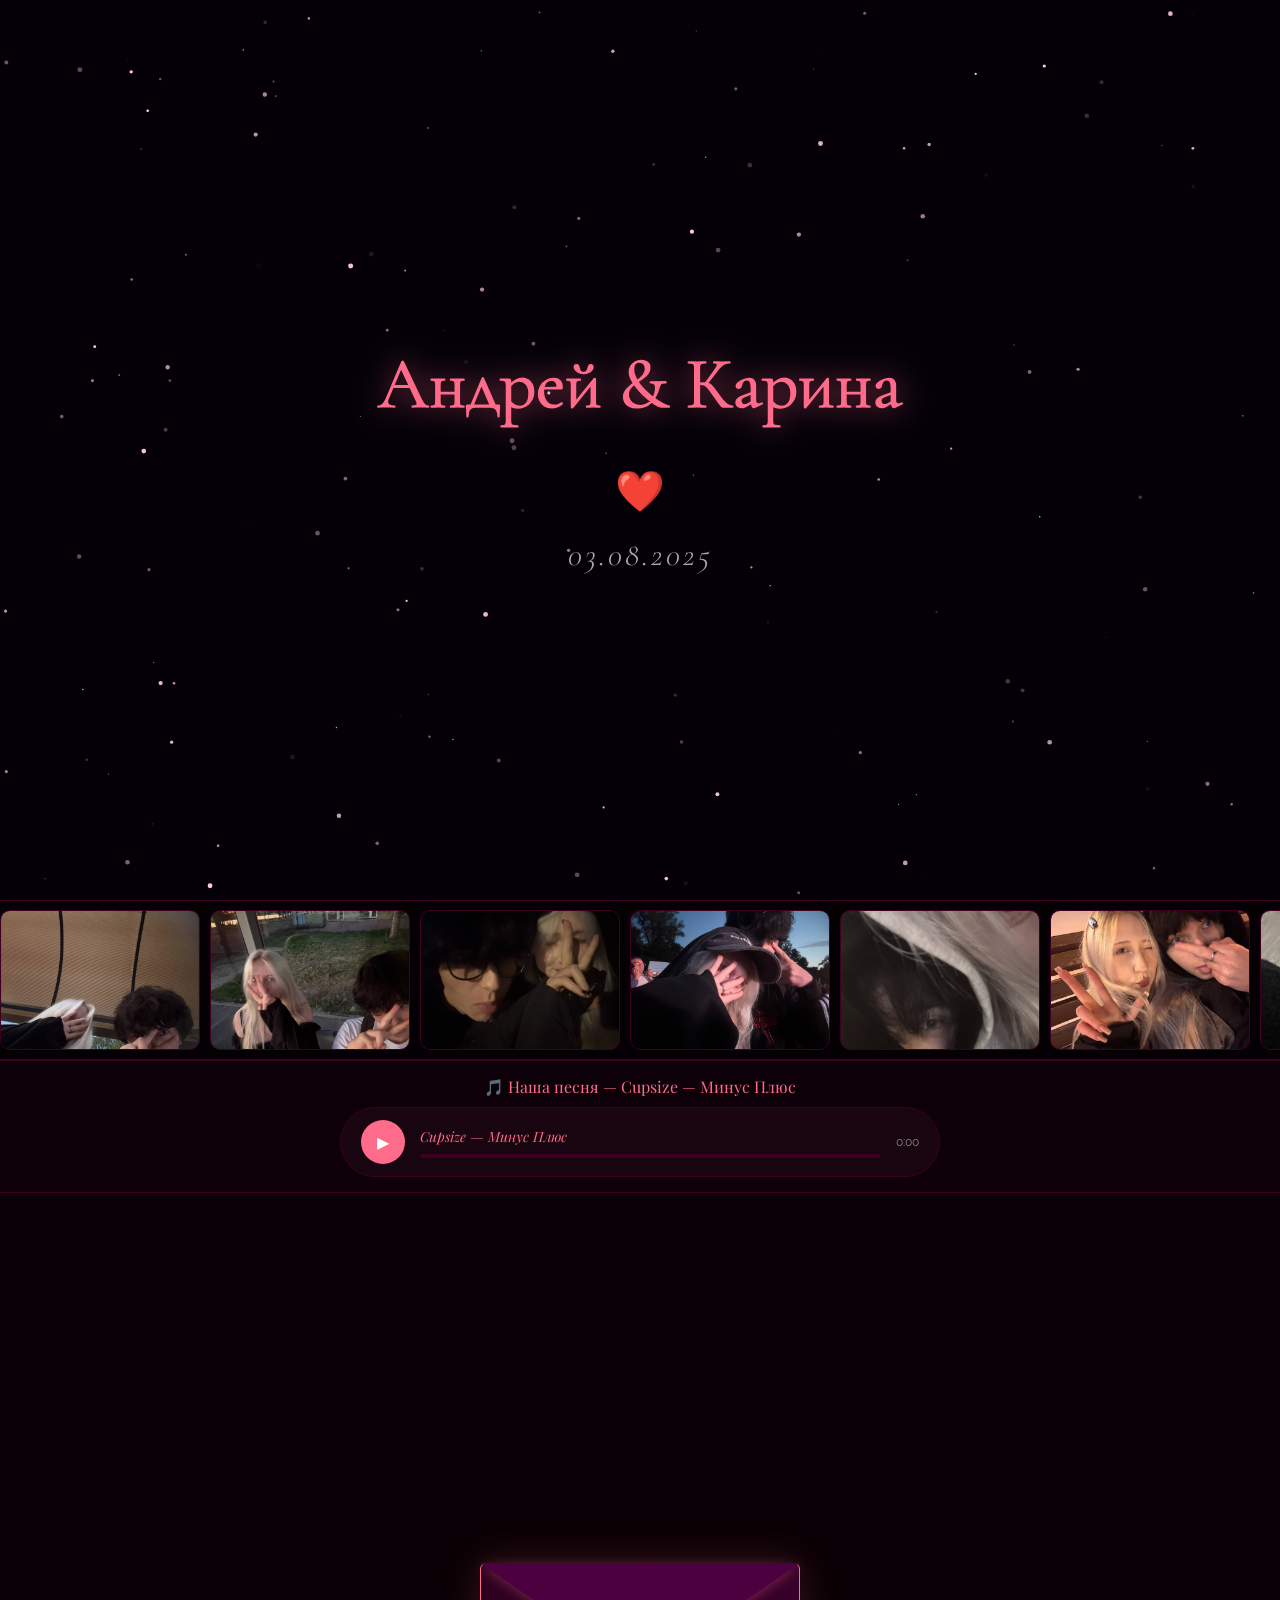
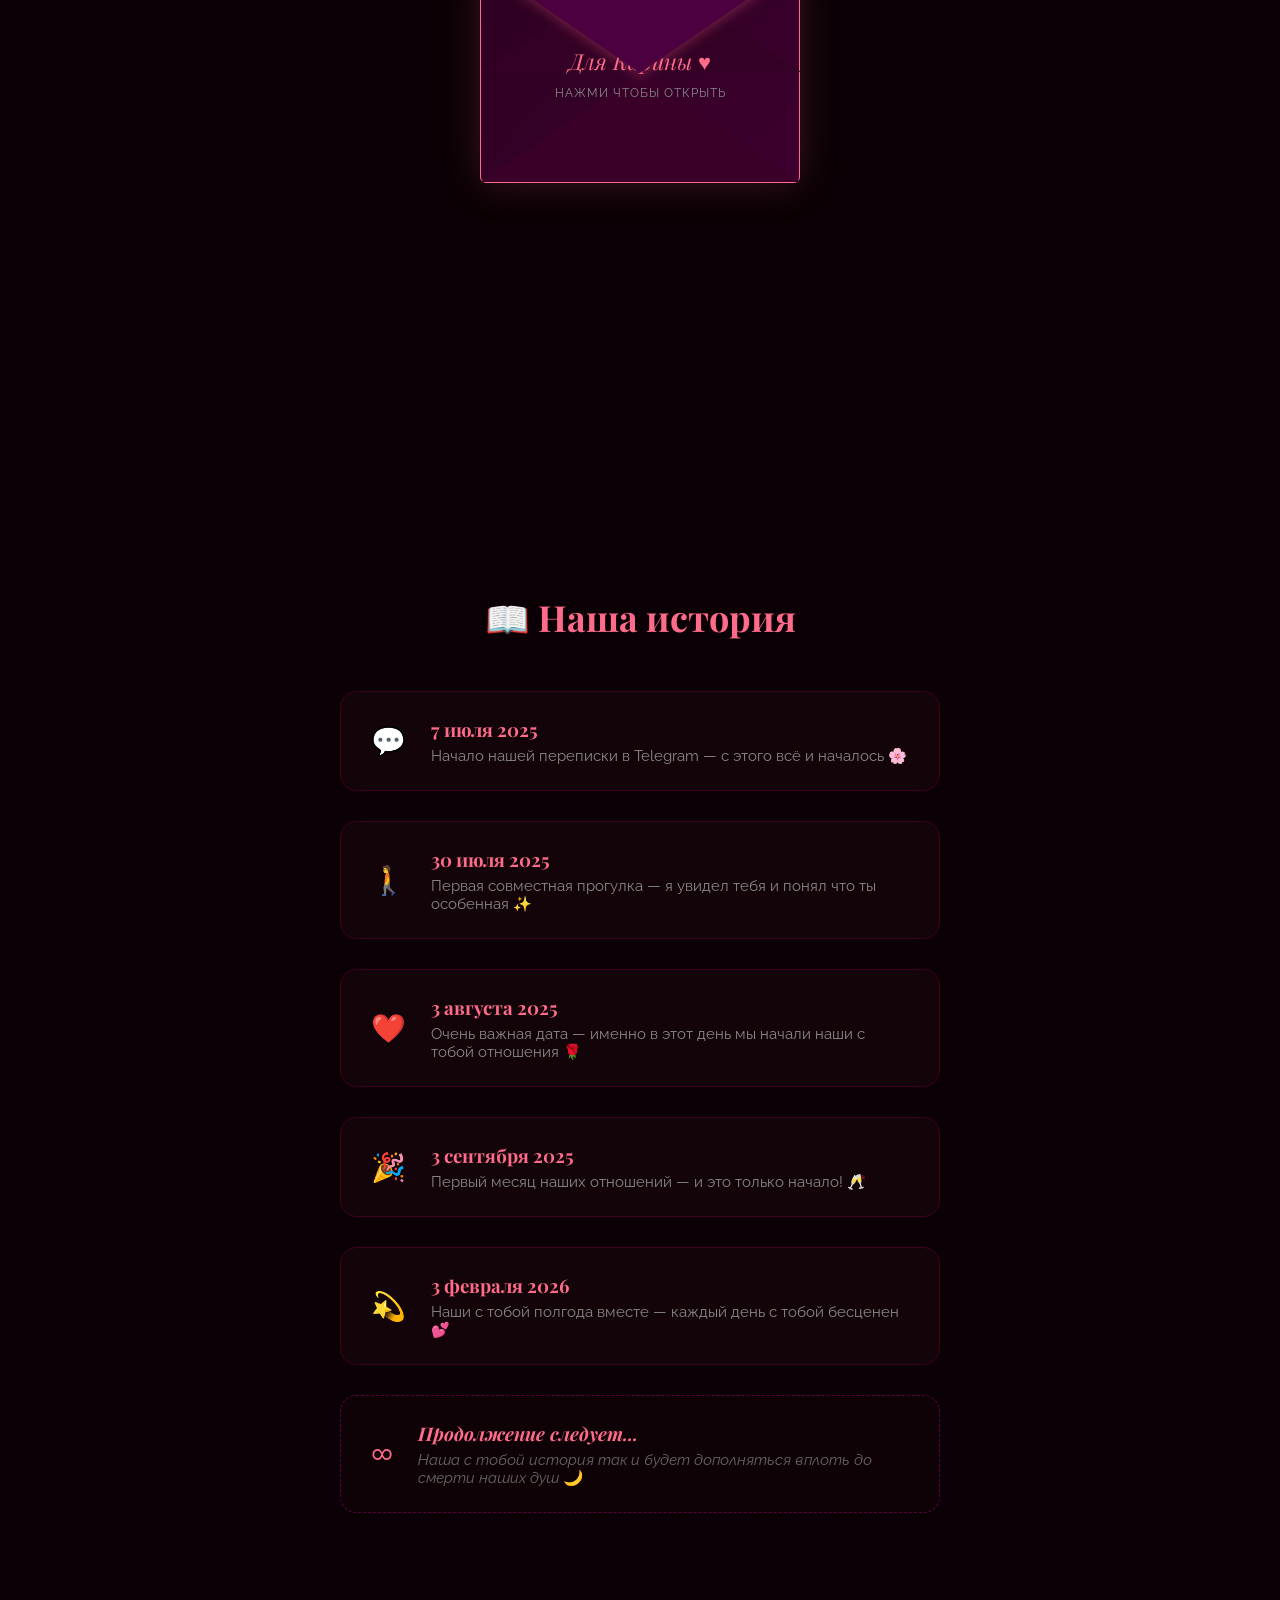
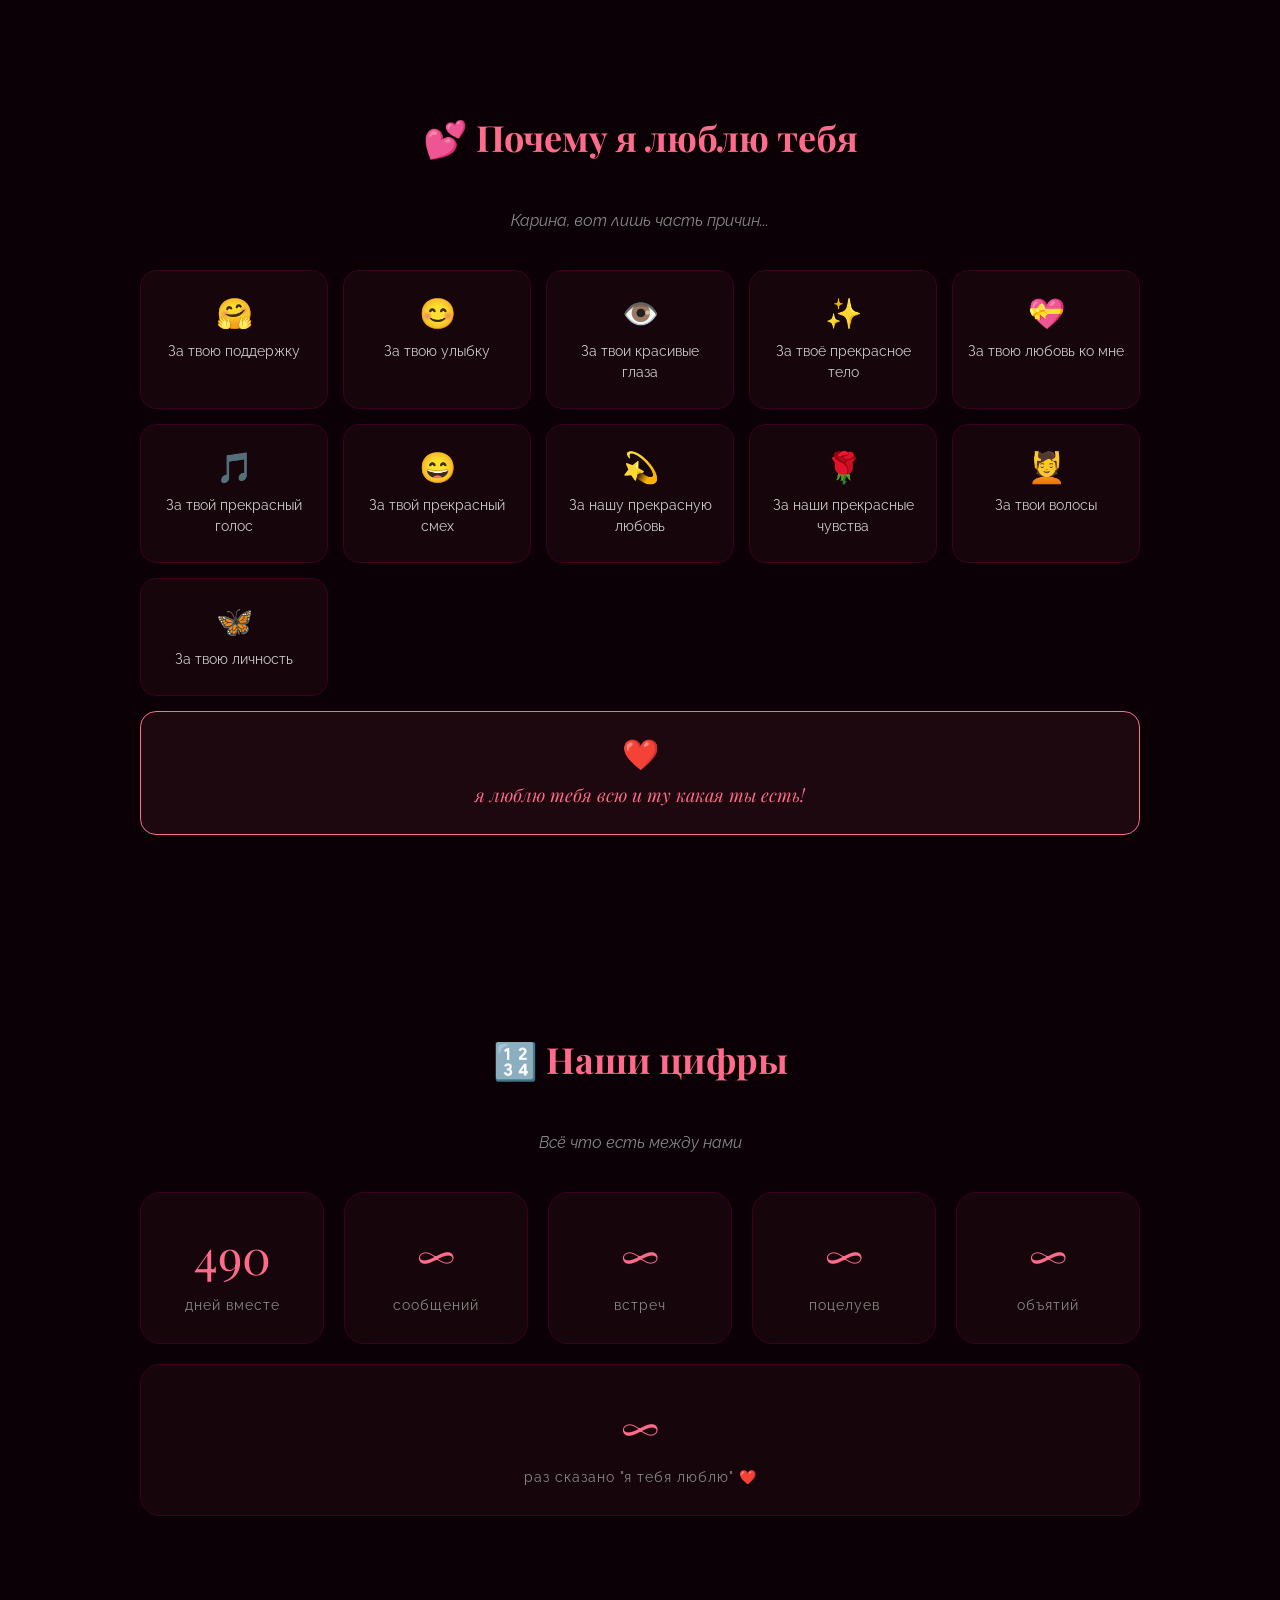
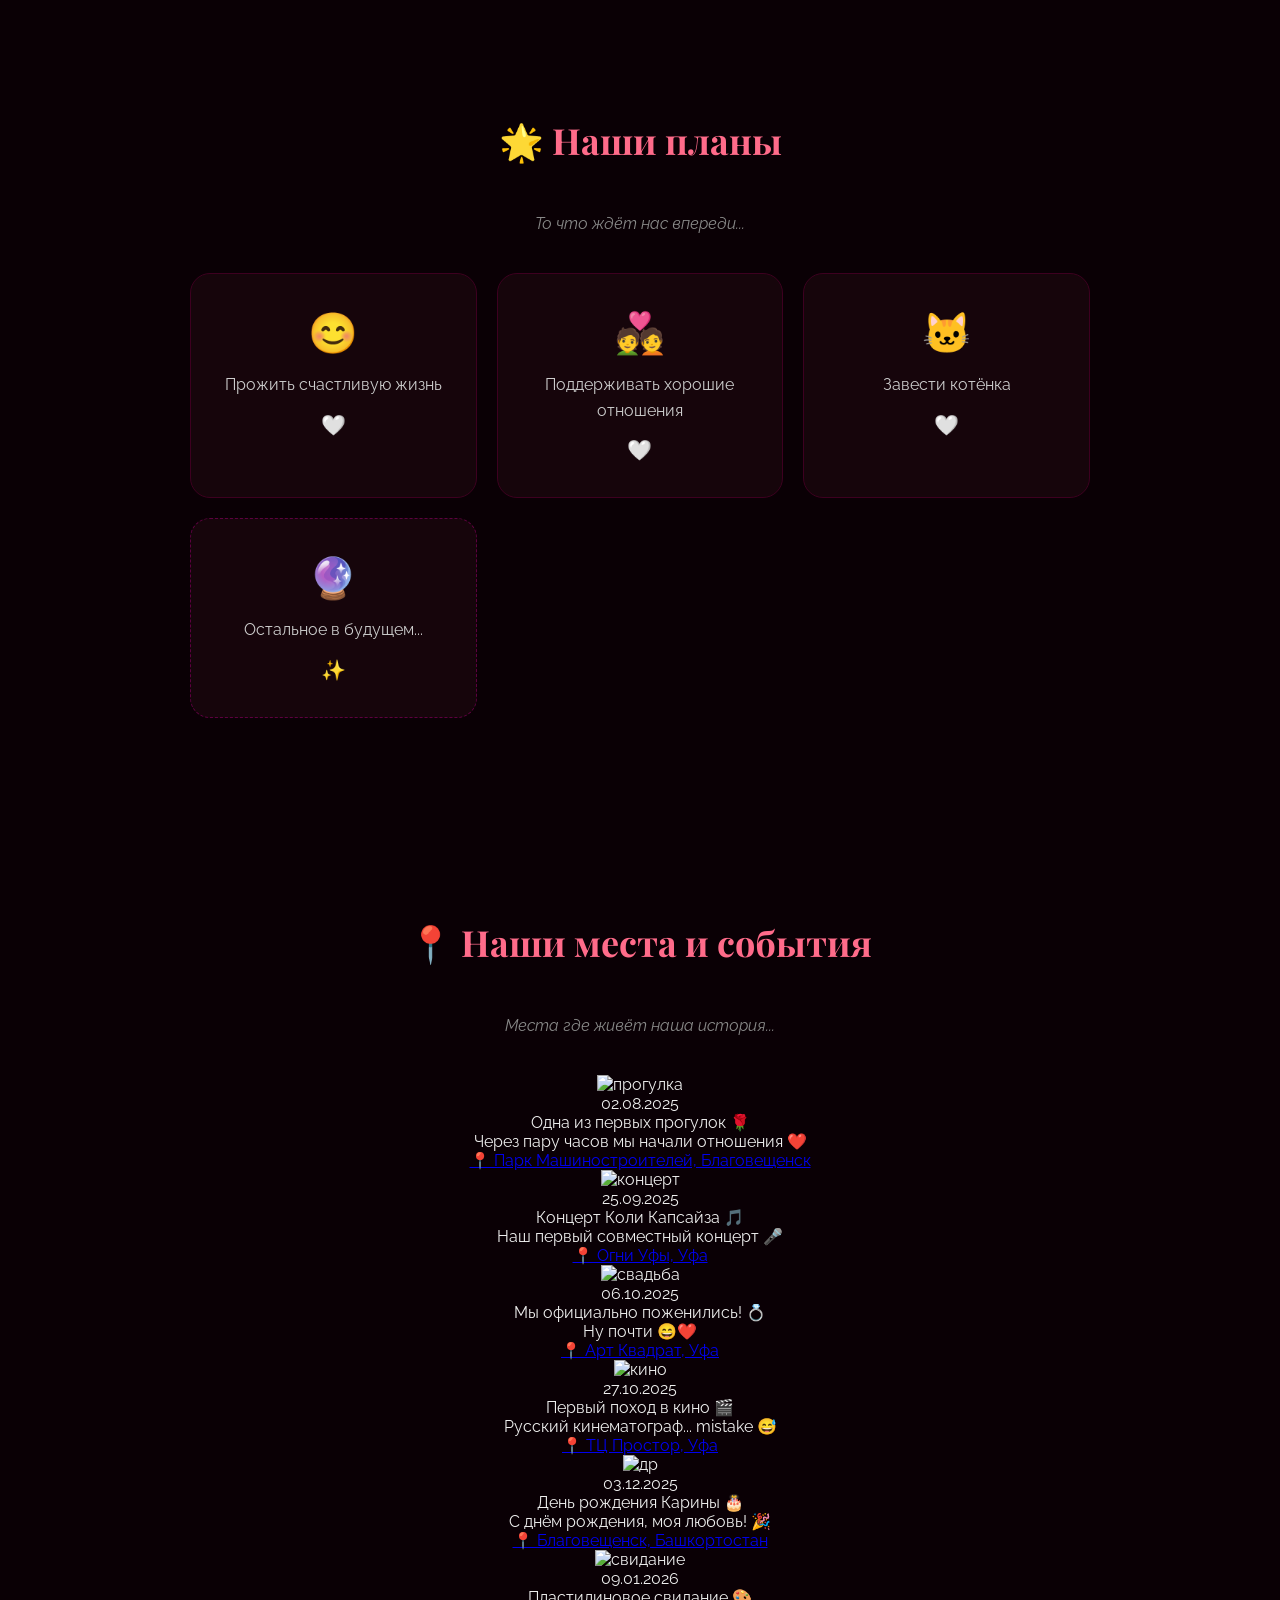
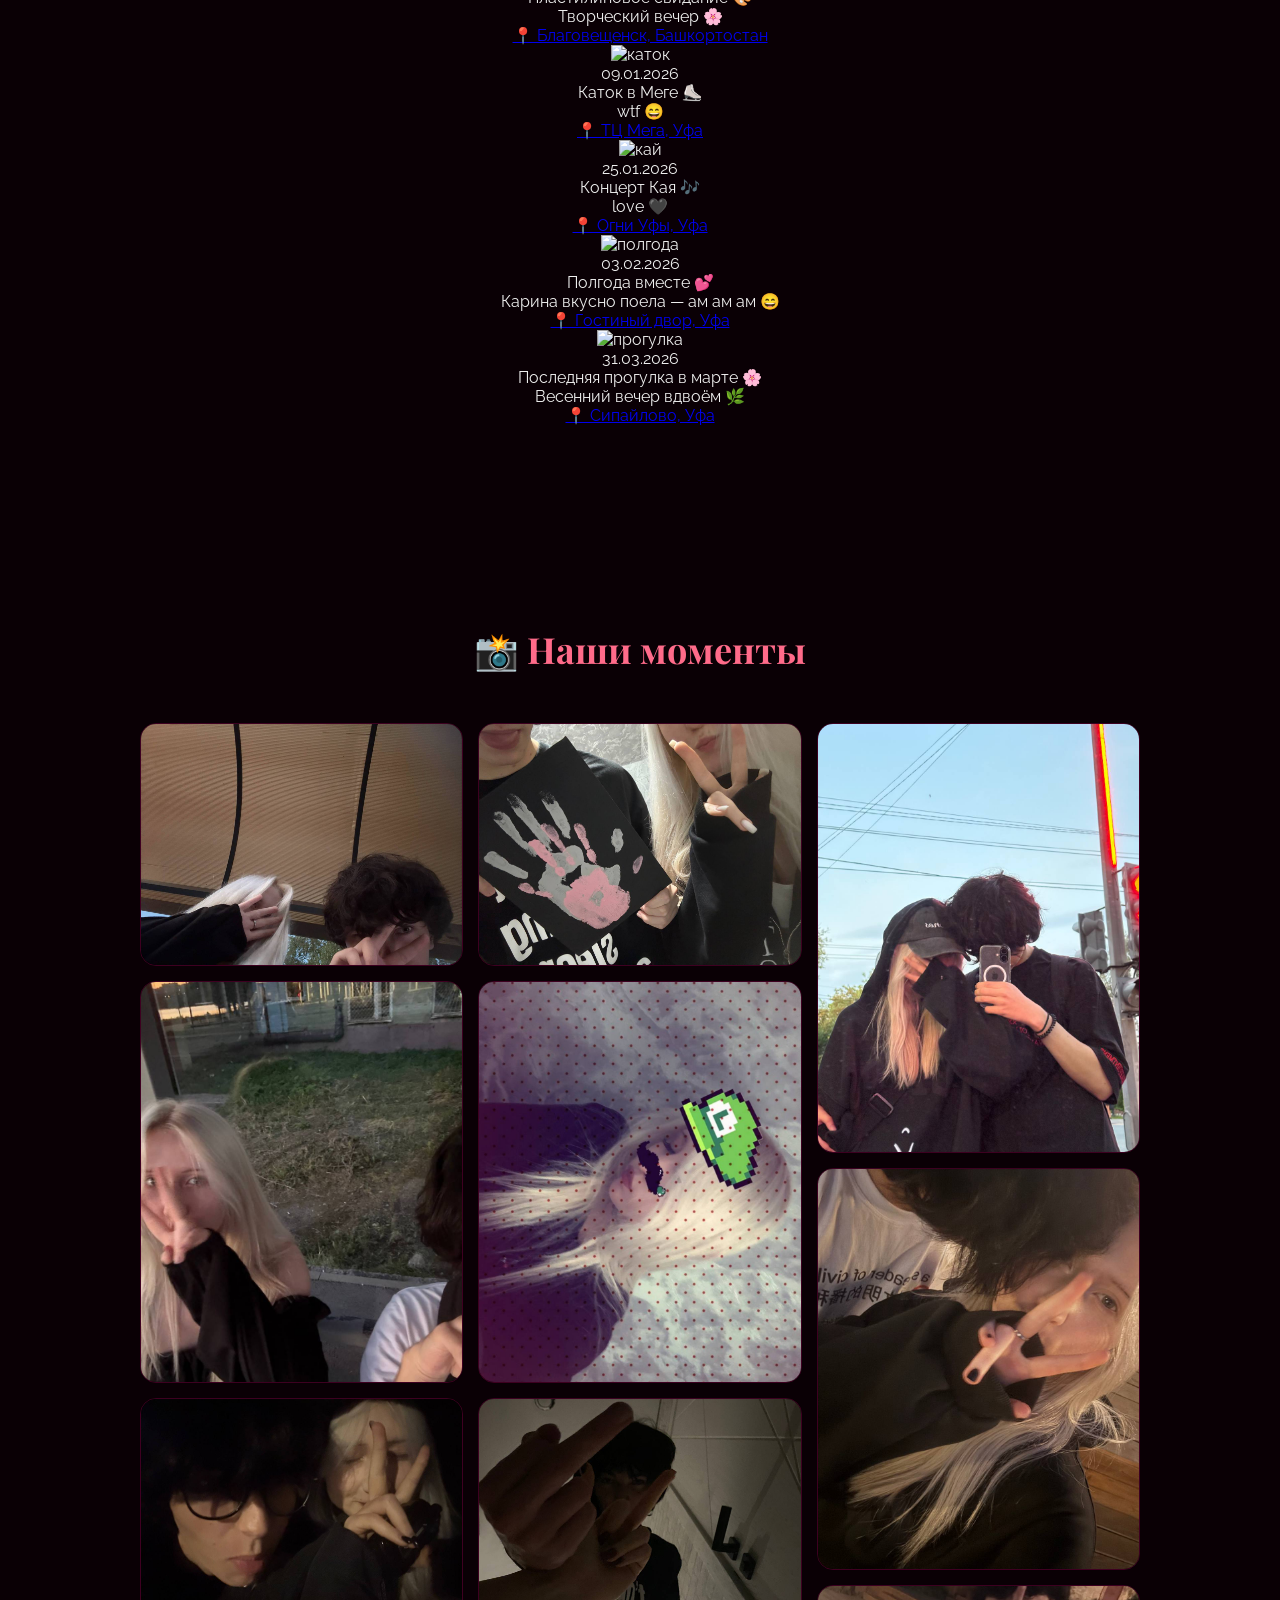
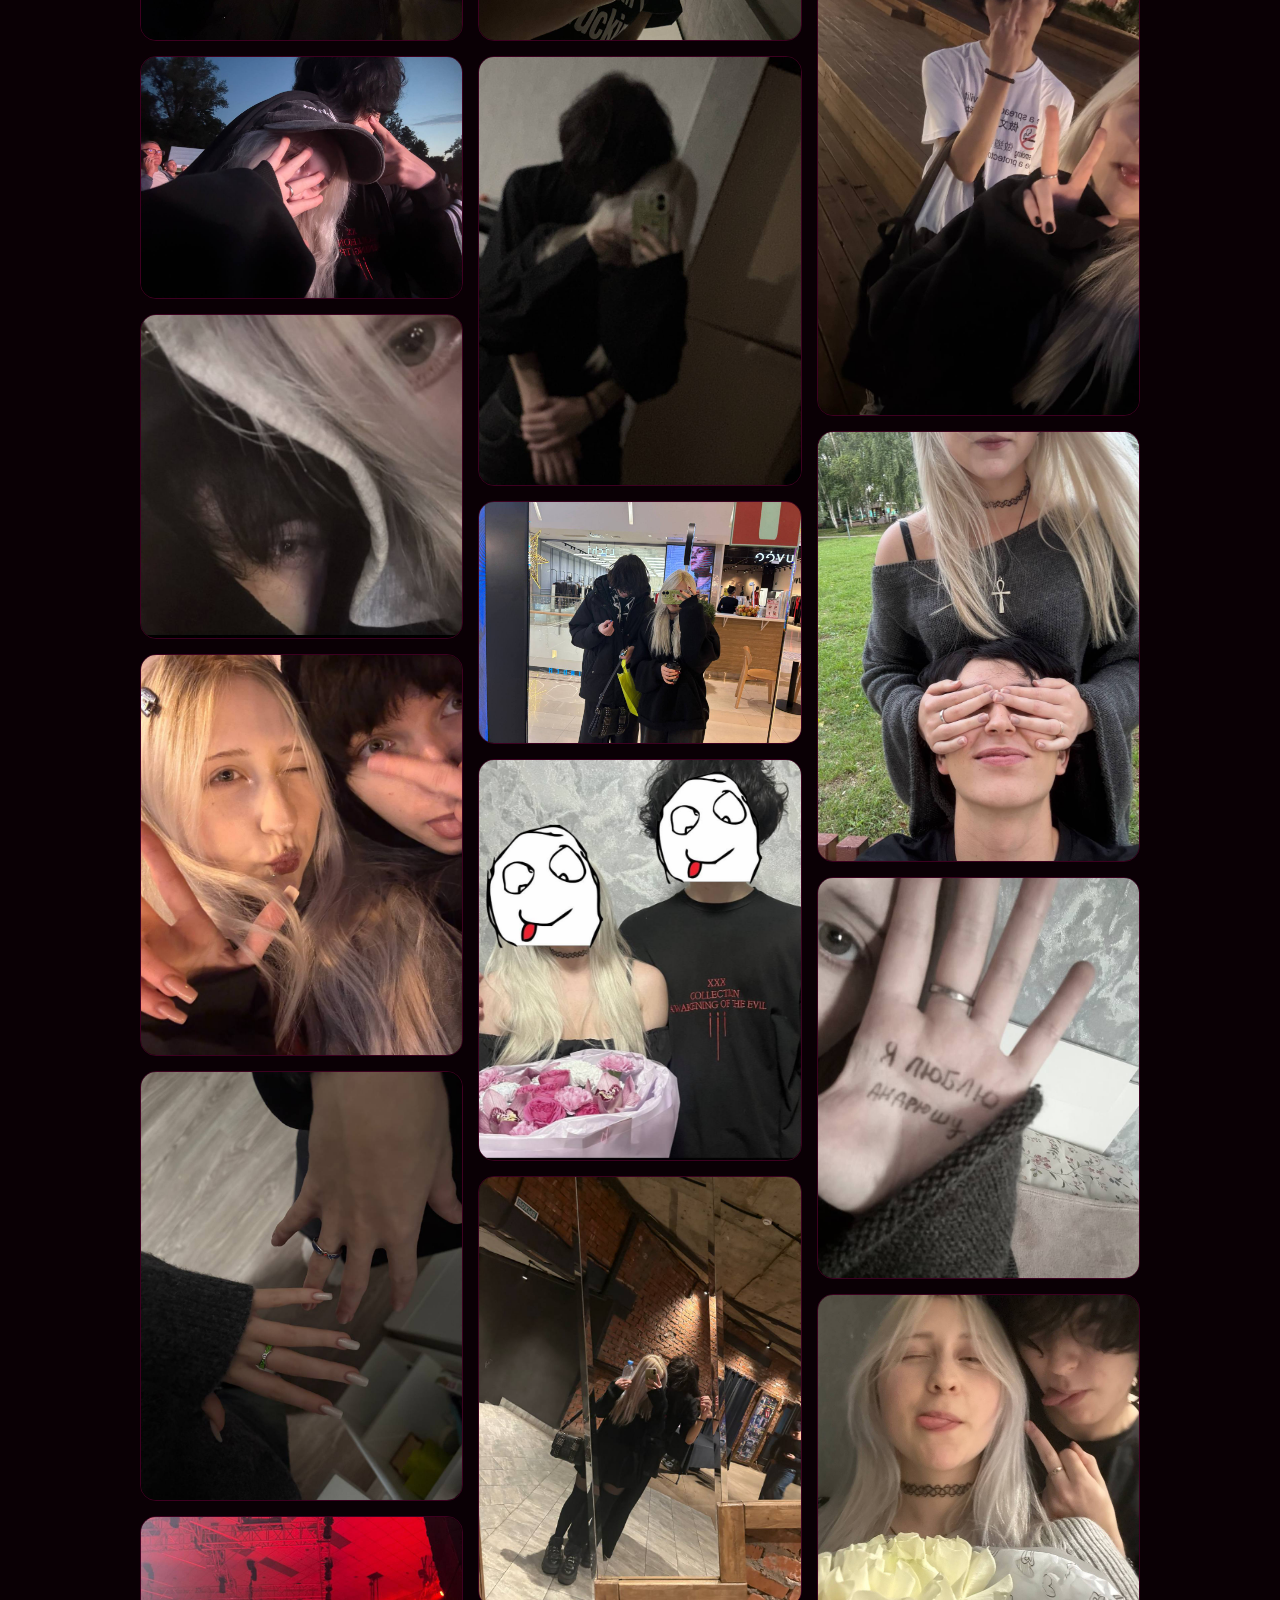
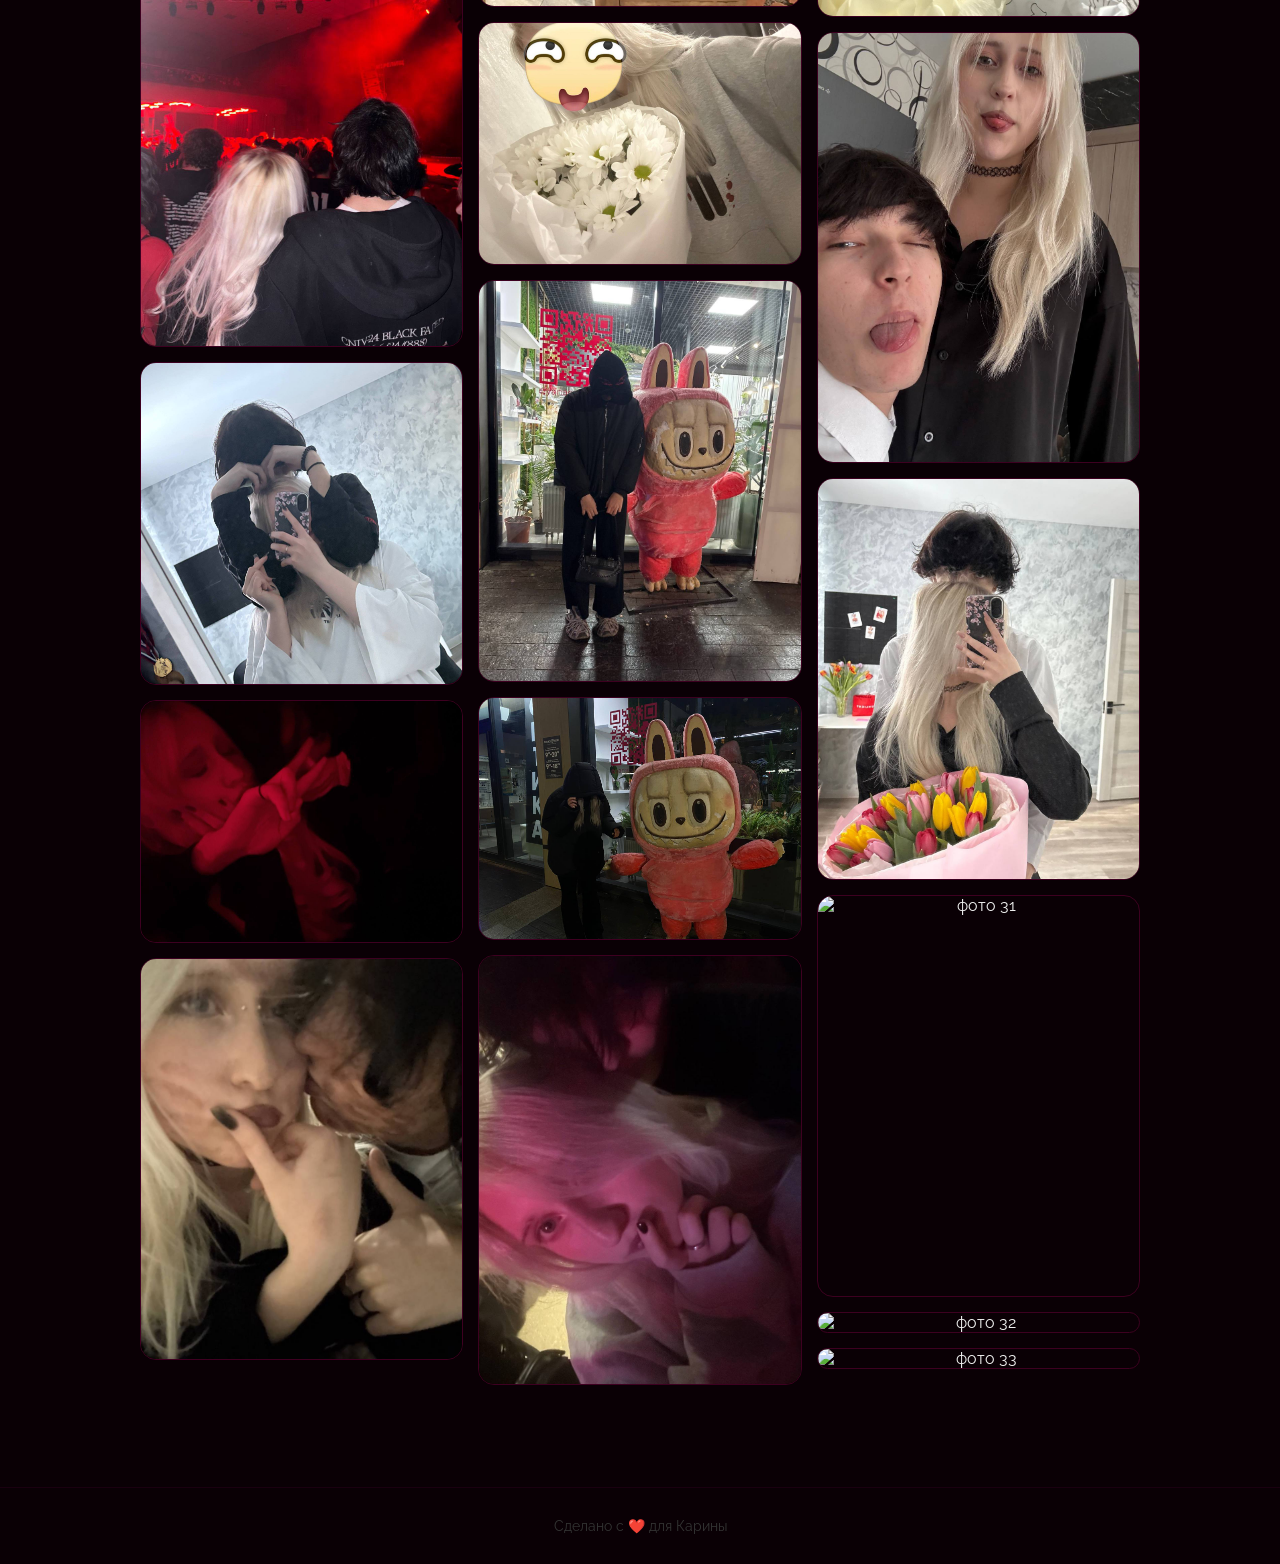
==== commit 1fbe4ff1: "update" ====
--- a/mysite-main/templates/index.html
+++ b/mysite-main/templates/index.html
@@ -38,6 +38,7 @@
             <li><a href="#love" onclick="toggleMenu()">Люблю тебя</a></li>
             <li><a href="#stats" onclick="toggleMenu()">Цифры</a></li>
             <li><a href="#plans" onclick="toggleMenu()">Планы</a></li>
+            <li><a href="#places" onclick="toggleMenu()">Места</a></li>
             <li><a href="#gallery" onclick="toggleMenu()">Фото</a></li>
         </ul>
     </nav>
@@ -67,34 +68,6 @@
 
     <div class="photo-strip">
         <div class="photo-strip-inner">
-            <div class="strip-item" style="background-image: url('/static/images/photo1.jpg')"></div>
-            <div class="strip-item" style="background-image: url('/static/images/photo2.jpg')"></div>
-            <div class="strip-item" style="background-image: url('/static/images/photo3.jpg')"></div>
-            <div class="strip-item" style="background-image: url('/static/images/photo4.jpg')"></div>
-            <div class="strip-item" style="background-image: url('/static/images/photo5.jpg')"></div>
-            <div class="strip-item" style="background-image: url('/static/images/photo6.jpg')"></div>
-            <div class="strip-item" style="background-image: url('/static/images/photo7.jpg')"></div>
-            <div class="strip-item" style="background-image: url('/static/images/photo8.jpg')"></div>
-            <div class="strip-item" style="background-image: url('/static/images/photo9.jpg')"></div>
-            <div class="strip-item" style="background-image: url('/static/images/photo10.jpg')"></div>
-            <div class="strip-item" style="background-image: url('/static/images/photo11.jpg')"></div>
-            <div class="strip-item" style="background-image: url('/static/images/photo12.jpg')"></div>
-            <div class="strip-item" style="background-image: url('/static/images/photo13.jpg')"></div>
-            <div class="strip-item" style="background-image: url('/static/images/photo14.jpg')"></div>
-            <div class="strip-item" style="background-image: url('/static/images/photo15.jpg')"></div>
-            <div class="strip-item" style="background-image: url('/static/images/photo16.jpg')"></div>
-            <div class="strip-item" style="background-image: url('/static/images/photo17.jpg')"></div>
-            <div class="strip-item" style="background-image: url('/static/images/photo18.jpg')"></div>
-            <div class="strip-item" style="background-image: url('/static/images/photo19.jpg')"></div>
-            <div class="strip-item" style="background-image: url('/static/images/photo20.jpg')"></div>
-            <div class="strip-item" style="background-image: url('/static/images/photo21.jpg')"></div>
-            <div class="strip-item" style="background-image: url('/static/images/photo22.jpg')"></div>
-            <div class="strip-item" style="background-image: url('/static/images/photo23.jpg')"></div>
-            <div class="strip-item" style="background-image: url('/static/images/photo24.jpg')"></div>
-            <div class="strip-item" style="background-image: url('/static/images/photo25.jpg')"></div>
-            <div class="strip-item" style="background-image: url('/static/images/photo26.jpg')"></div>
-            <div class="strip-item" style="background-image: url('/static/images/photo27.jpg')"></div>
-            <div class="strip-item" style="background-image: url('/static/images/photo28.jpg')"></div>
             <div class="strip-item" style="background-image: url('/static/images/photo1.jpg')"></div>
             <div class="strip-item" style="background-image: url('/static/images/photo2.jpg')"></div>
             <div class="strip-item" style="background-image: url('/static/images/photo3.jpg')"></div>
@@ -126,8 +99,41 @@
             <div class="strip-item" style="background-image: url('/static/images/photo29.jpg')"></div>
             <div class="strip-item" style="background-image: url('/static/images/photo30.jpg')"></div>
             <div class="strip-item" style="background-image: url('/static/images/photo31.jpg')"></div>
-<div class="strip-item" style="background-image: url('/static/images/photo32.jpg')"></div>
-<div class="strip-item" style="background-image: url('/static/images/photo33.jpg')"></div>
+            <div class="strip-item" style="background-image: url('/static/images/photo32.jpg')"></div>
+            <div class="strip-item" style="background-image: url('/static/images/photo33.jpg')"></div>
+            <div class="strip-item" style="background-image: url('/static/images/photo1.jpg')"></div>
+            <div class="strip-item" style="background-image: url('/static/images/photo2.jpg')"></div>
+            <div class="strip-item" style="background-image: url('/static/images/photo3.jpg')"></div>
+            <div class="strip-item" style="background-image: url('/static/images/photo4.jpg')"></div>
+            <div class="strip-item" style="background-image: url('/static/images/photo5.jpg')"></div>
+            <div class="strip-item" style="background-image: url('/static/images/photo6.jpg')"></div>
+            <div class="strip-item" style="background-image: url('/static/images/photo7.jpg')"></div>
+            <div class="strip-item" style="background-image: url('/static/images/photo8.jpg')"></div>
+            <div class="strip-item" style="background-image: url('/static/images/photo9.jpg')"></div>
+            <div class="strip-item" style="background-image: url('/static/images/photo10.jpg')"></div>
+            <div class="strip-item" style="background-image: url('/static/images/photo11.jpg')"></div>
+            <div class="strip-item" style="background-image: url('/static/images/photo12.jpg')"></div>
+            <div class="strip-item" style="background-image: url('/static/images/photo13.jpg')"></div>
+            <div class="strip-item" style="background-image: url('/static/images/photo14.jpg')"></div>
+            <div class="strip-item" style="background-image: url('/static/images/photo15.jpg')"></div>
+            <div class="strip-item" style="background-image: url('/static/images/photo16.jpg')"></div>
+            <div class="strip-item" style="background-image: url('/static/images/photo17.jpg')"></div>
+            <div class="strip-item" style="background-image: url('/static/images/photo18.jpg')"></div>
+            <div class="strip-item" style="background-image: url('/static/images/photo19.jpg')"></div>
+            <div class="strip-item" style="background-image: url('/static/images/photo20.jpg')"></div>
+            <div class="strip-item" style="background-image: url('/static/images/photo21.jpg')"></div>
+            <div class="strip-item" style="background-image: url('/static/images/photo22.jpg')"></div>
+            <div class="strip-item" style="background-image: url('/static/images/photo23.jpg')"></div>
+            <div class="strip-item" style="background-image: url('/static/images/photo24.jpg')"></div>
+            <div class="strip-item" style="background-image: url('/static/images/photo25.jpg')"></div>
+            <div class="strip-item" style="background-image: url('/static/images/photo26.jpg')"></div>
+            <div class="strip-item" style="background-image: url('/static/images/photo27.jpg')"></div>
+            <div class="strip-item" style="background-image: url('/static/images/photo28.jpg')"></div>
+            <div class="strip-item" style="background-image: url('/static/images/photo29.jpg')"></div>
+            <div class="strip-item" style="background-image: url('/static/images/photo30.jpg')"></div>
+            <div class="strip-item" style="background-image: url('/static/images/photo31.jpg')"></div>
+            <div class="strip-item" style="background-image: url('/static/images/photo32.jpg')"></div>
+            <div class="strip-item" style="background-image: url('/static/images/photo33.jpg')"></div>
         </div>
     </div>
 
@@ -182,45 +188,27 @@
             <div class="timeline">
                 <div class="timeline-item">
                     <div class="timeline-dot">💬</div>
-                    <div class="timeline-text">
-                        <h3>7 июля 2025</h3>
-                        <p>Начало нашей переписки в Telegram — с этого всё и началось 🌸</p>
-                    </div>
+                    <div class="timeline-text"><h3>7 июля 2025</h3><p>Начало нашей переписки в Telegram — с этого всё и началось 🌸</p></div>
                 </div>
                 <div class="timeline-item">
                     <div class="timeline-dot">🚶</div>
-                    <div class="timeline-text">
-                        <h3>30 июля 2025</h3>
-                        <p>Первая совместная прогулка — я увидел тебя и понял что ты особенная ✨</p>
-                    </div>
+                    <div class="timeline-text"><h3>30 июля 2025</h3><p>Первая совместная прогулка — я увидел тебя и понял что ты особенная ✨</p></div>
                 </div>
                 <div class="timeline-item">
                     <div class="timeline-dot">❤️</div>
-                    <div class="timeline-text">
-                        <h3>3 августа 2025</h3>
-                        <p>Очень важная дата — именно в этот день мы начали наши с тобой отношения 🌹</p>
-                    </div>
+                    <div class="timeline-text"><h3>3 августа 2025</h3><p>Очень важная дата — именно в этот день мы начали наши с тобой отношения 🌹</p></div>
                 </div>
                 <div class="timeline-item">
                     <div class="timeline-dot">🎉</div>
-                    <div class="timeline-text">
-                        <h3>3 сентября 2025</h3>
-                        <p>Первый месяц наших отношений — и это только начало! 🥂</p>
-                    </div>
+                    <div class="timeline-text"><h3>3 сентября 2025</h3><p>Первый месяц наших отношений — и это только начало! 🥂</p></div>
                 </div>
                 <div class="timeline-item">
                     <div class="timeline-dot">💫</div>
-                    <div class="timeline-text">
-                        <h3>3 февраля 2026</h3>
-                        <p>Наши с тобой полгода вместе — каждый день с тобой бесценен 💕</p>
-                    </div>
+                    <div class="timeline-text"><h3>3 февраля 2026</h3><p>Наши с тобой полгода вместе — каждый день с тобой бесценен 💕</p></div>
                 </div>
                 <div class="timeline-item timeline-item-future">
                     <div class="timeline-dot">∞</div>
-                    <div class="timeline-text">
-                        <h3>Продолжение следует...</h3>
-                        <p>Наша с тобой история так и будет дополняться вплоть до смерти наших душ 🌙</p>
-                    </div>
+                    <div class="timeline-text"><h3>Продолжение следует...</h3><p>Наша с тобой история так и будет дополняться вплоть до смерти наших душ 🌙</p></div>
                 </div>
             </div>
         </div>
@@ -271,6 +259,117 @@
                 <div class="plan-card"><div class="plan-icon">💑</div><div class="plan-text">Поддерживать хорошие отношения</div><div class="plan-check">🤍</div></div>
                 <div class="plan-card"><div class="plan-icon">🐱</div><div class="plan-text">Завести котёнка</div><div class="plan-check">🤍</div></div>
                 <div class="plan-card plan-card-future"><div class="plan-icon">🔮</div><div class="plan-text">Остальное в будущем...</div><div class="plan-check">✨</div></div>
+            </div>
+        </div>
+    </section>
+
+    <!-- Наши места -->
+    <section class="section" id="places">
+        <div class="section-inner">
+            <h2 class="section-title">📍 Наши места и события</h2>
+            <p class="love-subtitle">Места где живёт наша история...</p>
+            <div class="places-grid-cards">
+
+                <div class="place-event-card">
+                    <div class="place-event-img-wrap"><img src="/static/images/1progylka.jpg" alt="прогулка"></div>
+                    <div class="place-event-body">
+                        <div class="place-event-date">02.08.2025</div>
+                        <div class="place-event-title">Одна из первых прогулок 🌹</div>
+                        <div class="place-event-desc">Через пару часов мы начали отношения ❤️</div>
+                        <a class="place-event-geo" href="https://yandex.ru/maps/?text=Парк+Машиностроителей,Благовещенск,Башкортостан" target="_blank">📍 Парк Машиностроителей, Благовещенск</a>
+                    </div>
+                </div>
+
+                <div class="place-event-card">
+                    <div class="place-event-img-wrap"><img src="/static/images/cupsize25.jpg" alt="концерт"></div>
+                    <div class="place-event-body">
+                        <div class="place-event-date">25.09.2025</div>
+                        <div class="place-event-title">Концерт Коли Капсайза 🎵</div>
+                        <div class="place-event-desc">Наш первый совместный концерт 🎤</div>
+                        <a class="place-event-geo" href="https://yandex.ru/maps/?text=Огни+Уфы,Уфа" target="_blank">📍 Огни Уфы, Уфа</a>
+                    </div>
+                </div>
+
+                <div class="place-event-card">
+                    <div class="place-event-img-wrap"><img src="/static/images/svadba.jpg" alt="свадьба"></div>
+                    <div class="place-event-body">
+                        <div class="place-event-date">06.10.2025</div>
+                        <div class="place-event-title">Мы официально поженились! 💍</div>
+                        <div class="place-event-desc">Ну почти 😄❤️</div>
+                        <a class="place-event-geo" href="https://yandex.ru/maps/?text=Арт+Квадрат,Уфа" target="_blank">📍 Арт Квадрат, Уфа</a>
+                    </div>
+                </div>
+
+                <div class="place-event-card">
+                    <div class="place-event-img-wrap"><img src="/static/images/kino.jpg" alt="кино"></div>
+                    <div class="place-event-body">
+                        <div class="place-event-date">27.10.2025</div>
+                        <div class="place-event-title">Первый поход в кино 🎬</div>
+                        <div class="place-event-desc">Русский кинематограф... mistake 😅</div>
+                        <a class="place-event-geo" href="https://yandex.ru/maps/?text=ТЦ+Простор,Уфа" target="_blank">📍 ТЦ Простор, Уфа</a>
+                    </div>
+                </div>
+
+                <div class="place-event-card">
+                    <div class="place-event-img-wrap"><img src="/static/images/dr.jpg" alt="др"></div>
+                    <div class="place-event-body">
+                        <div class="place-event-date">03.12.2025</div>
+                        <div class="place-event-title">День рождения Карины 🎂</div>
+                        <div class="place-event-desc">С днём рождения, моя любовь! 🎉</div>
+                        <a class="place-event-geo" href="https://yandex.ru/maps/?text=Благовещенск,Башкортостан" target="_blank">📍 Благовещенск, Башкортостан</a>
+                    </div>
+                </div>
+
+                <div class="place-event-card">
+                    <div class="place-event-img-wrap"><img src="/static/images/svidanie.jpg" alt="свидание"></div>
+                    <div class="place-event-body">
+                        <div class="place-event-date">09.01.2026</div>
+                        <div class="place-event-title">Пластилиновое свидание 🎨</div>
+                        <div class="place-event-desc">Творческий вечер 🌸</div>
+                        <a class="place-event-geo" href="https://yandex.ru/maps/?text=Благовещенск,Башкортостан" target="_blank">📍 Благовещенск, Башкортостан</a>
+                    </div>
+                </div>
+
+                <div class="place-event-card">
+                    <div class="place-event-img-wrap"><img src="/static/images/katok.jpg" alt="каток"></div>
+                    <div class="place-event-body">
+                        <div class="place-event-date">09.01.2026</div>
+                        <div class="place-event-title">Каток в Меге ⛸️</div>
+                        <div class="place-event-desc">wtf 😄</div>
+                        <a class="place-event-geo" href="https://yandex.ru/maps/?text=ТЦ+Мега,Уфа" target="_blank">📍 ТЦ Мега, Уфа</a>
+                    </div>
+                </div>
+
+                <div class="place-event-card">
+                    <div class="place-event-img-wrap"><img src="/static/images/kay25.jpg" alt="кай"></div>
+                    <div class="place-event-body">
+                        <div class="place-event-date">25.01.2026</div>
+                        <div class="place-event-title">Концерт Кая 🎶</div>
+                        <div class="place-event-desc">love 🖤</div>
+                        <a class="place-event-geo" href="https://yandex.ru/maps/?text=Огни+Уфы,Уфа" target="_blank">📍 Огни Уфы, Уфа</a>
+                    </div>
+                </div>
+
+                <div class="place-event-card">
+                    <div class="place-event-img-wrap"><img src="/static/images/polgoda.jpg" alt="полгода"></div>
+                    <div class="place-event-body">
+                        <div class="place-event-date">03.02.2026</div>
+                        <div class="place-event-title">Полгода вместе 💕</div>
+                        <div class="place-event-desc">Карина вкусно поела — ам ам ам 😄</div>
+                        <a class="place-event-geo" href="https://yandex.ru/maps/?text=Гостиный+двор,Уфа" target="_blank">📍 Гостиный двор, Уфа</a>
+                    </div>
+                </div>
+
+                <div class="place-event-card">
+                    <div class="place-event-img-wrap"><img src="/static/images/last.jpg" alt="прогулка"></div>
+                    <div class="place-event-body">
+                        <div class="place-event-date">31.03.2026</div>
+                        <div class="place-event-title">Последняя прогулка в марте 🌸</div>
+                        <div class="place-event-desc">Весенний вечер вдвоём 🌿</div>
+                        <a class="place-event-geo" href="https://yandex.ru/maps/?text=Сипайлово,Уфа" target="_blank">📍 Сипайлово, Уфа</a>
+                    </div>
+                </div>
+
             </div>
         </div>
     </section>
@@ -310,8 +409,8 @@
                 <div class="masonry-item"><img src="/static/images/photo29.jpg" alt="фото 29"></div>
                 <div class="masonry-item masonry-tall"><img src="/static/images/photo30.jpg" alt="фото 30"></div>
                 <div class="masonry-item masonry-tall"><img src="/static/images/photo31.jpg" alt="фото 31"></div>
-<div class="masonry-item"><img src="/static/images/photo32.jpg" alt="фото 32"></div>
-<div class="masonry-item masonry-wide"><img src="/static/images/photo33.jpg" alt="фото 33"></div>
+                <div class="masonry-item"><img src="/static/images/photo32.jpg" alt="фото 32"></div>
+                <div class="masonry-item masonry-wide"><img src="/static/images/photo33.jpg" alt="фото 33"></div>
             </div>
         </div>
     </section>
@@ -350,7 +449,6 @@
             const greeting = document.querySelector('.typewrite');
             const paragraphs = document.querySelectorAll('.typewrite-p');
             const sign = document.querySelector('.typewrite-sign');
-
             function typeElement(el, text, cb) {
                 el.textContent = '';
                 let i = 0;
@@ -363,7 +461,6 @@
                     }
                 }, 35);
             }
-
             typeElement(greeting, greeting.dataset.text, () => {
                 let pIndex = 0;
                 function nextP() {
@@ -408,7 +505,7 @@
 
         setTimeout(() => document.getElementById('loader').classList.add('hide'), 5000);
 
-        // Звёзды на фоне сайта
+        // Звёзды на фоне
         const bgCanvas = document.getElementById('bg-stars');
         const bgCtx = bgCanvas.getContext('2d');
         bgCanvas.width = window.innerWidth;
@@ -477,25 +574,16 @@
         }
         setInterval(createHeart, 600);
 
-        // Плеер — исправленный
+        // Плеер
         const audio = document.getElementById('mainAudio');
         const playBtn = document.getElementById('playBtn');
         const progressFill = document.getElementById('progressFill');
         const playerTime = document.getElementById('playerTime');
-
         audio.playbackRate = 1.0;
-        audio.addEventListener('loadedmetadata', () => {
-            audio.playbackRate = 1.0;
-        });
-
+        audio.addEventListener('loadedmetadata', () => { audio.playbackRate = 1.0; });
         function togglePlay() {
-            if (audio.paused) {
-                audio.play();
-                playBtn.textContent = '⏸';
-            } else {
-                audio.pause();
-                playBtn.textContent = '▶';
-            }
+            if (audio.paused) { audio.play(); playBtn.textContent = '⏸'; }
+            else { audio.pause(); playBtn.textContent = '▶'; }
         }
         audio.addEventListener('timeupdate', () => {
             const pct = (audio.currentTime / audio.duration) * 100;
@@ -507,8 +595,7 @@
         function seekAudio(e) {
             const bar = document.getElementById('progressBar');
             const rect = bar.getBoundingClientRect();
-            const pct = (e.clientX - rect.left) / rect.width;
-            audio.currentTime = pct * audio.duration;
+            audio.currentTime = ((e.clientX - rect.left) / rect.width) * audio.duration;
         }
 
         // Лайтбокс
@@ -522,7 +609,7 @@
             document.getElementById('lightbox').style.display = 'none';
         }
 
-        // Печатная машинка на главной
+        // Печатная машинка
         const typeText = 'С того дня как ты появилась в моей жизни — всё изменилось ✨';
         let typeIndex = 0;
         const typeEl = document.getElementById('typewriter');
@@ -539,27 +626,24 @@
         const observer = new IntersectionObserver((entries) => {
             entries.forEach(e => { if (e.isIntersecting) e.target.classList.add('visible'); });
         }, { threshold: 0.1 });
-        document.querySelectorAll('.timeline-item, .masonry-item, .love-card, .stat-card, .plan-card').forEach(el => observer.observe(el));
-
-        // Активный пункт меню при скролле
+        document.querySelectorAll('.timeline-item, .masonry-item, .love-card, .stat-card, .plan-card, .place-event-card').forEach(el => observer.observe(el));
+
+        // Активный пункт меню
         const sections = document.querySelectorAll('section[id]');
         const navLinks = document.querySelectorAll('nav ul a');
         window.addEventListener('scroll', () => {
             let current = '';
-            sections.forEach(s => {
-                if (window.scrollY >= s.offsetTop - 100) current = s.id;
-            });
+            sections.forEach(s => { if (window.scrollY >= s.offsetTop - 100) current = s.id; });
             navLinks.forEach(a => {
                 a.classList.remove('active');
                 if (a.getAttribute('href') === '#' + current) a.classList.add('active');
             });
         });
 
-        // Параллакс на главной
+        // Параллакс
         window.addEventListener('scroll', () => {
             const scrolled = window.scrollY;
-            const slides = document.querySelectorAll('.slide.active');
-            slides.forEach(slide => {
+            document.querySelectorAll('.slide.active').forEach(slide => {
                 slide.style.transform = `translateY(${scrolled * 0.4}px)`;
             });
         });
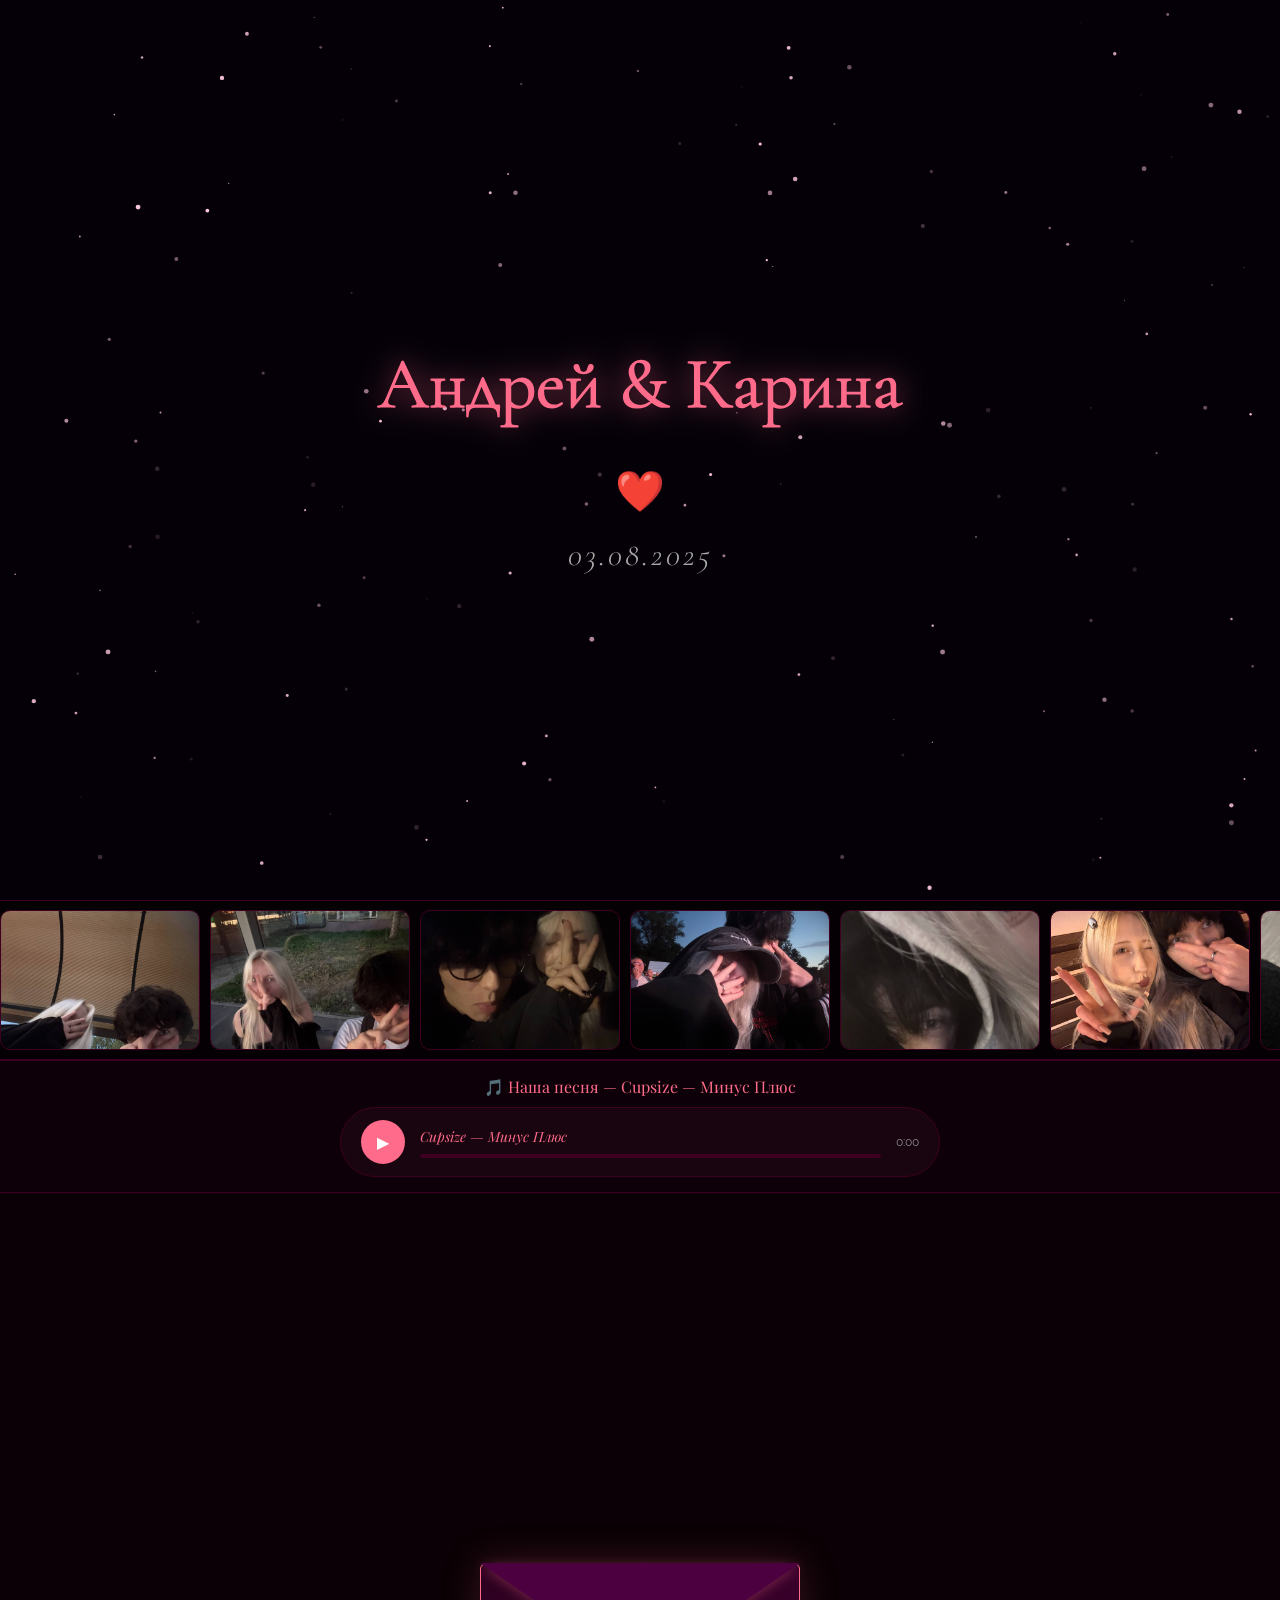
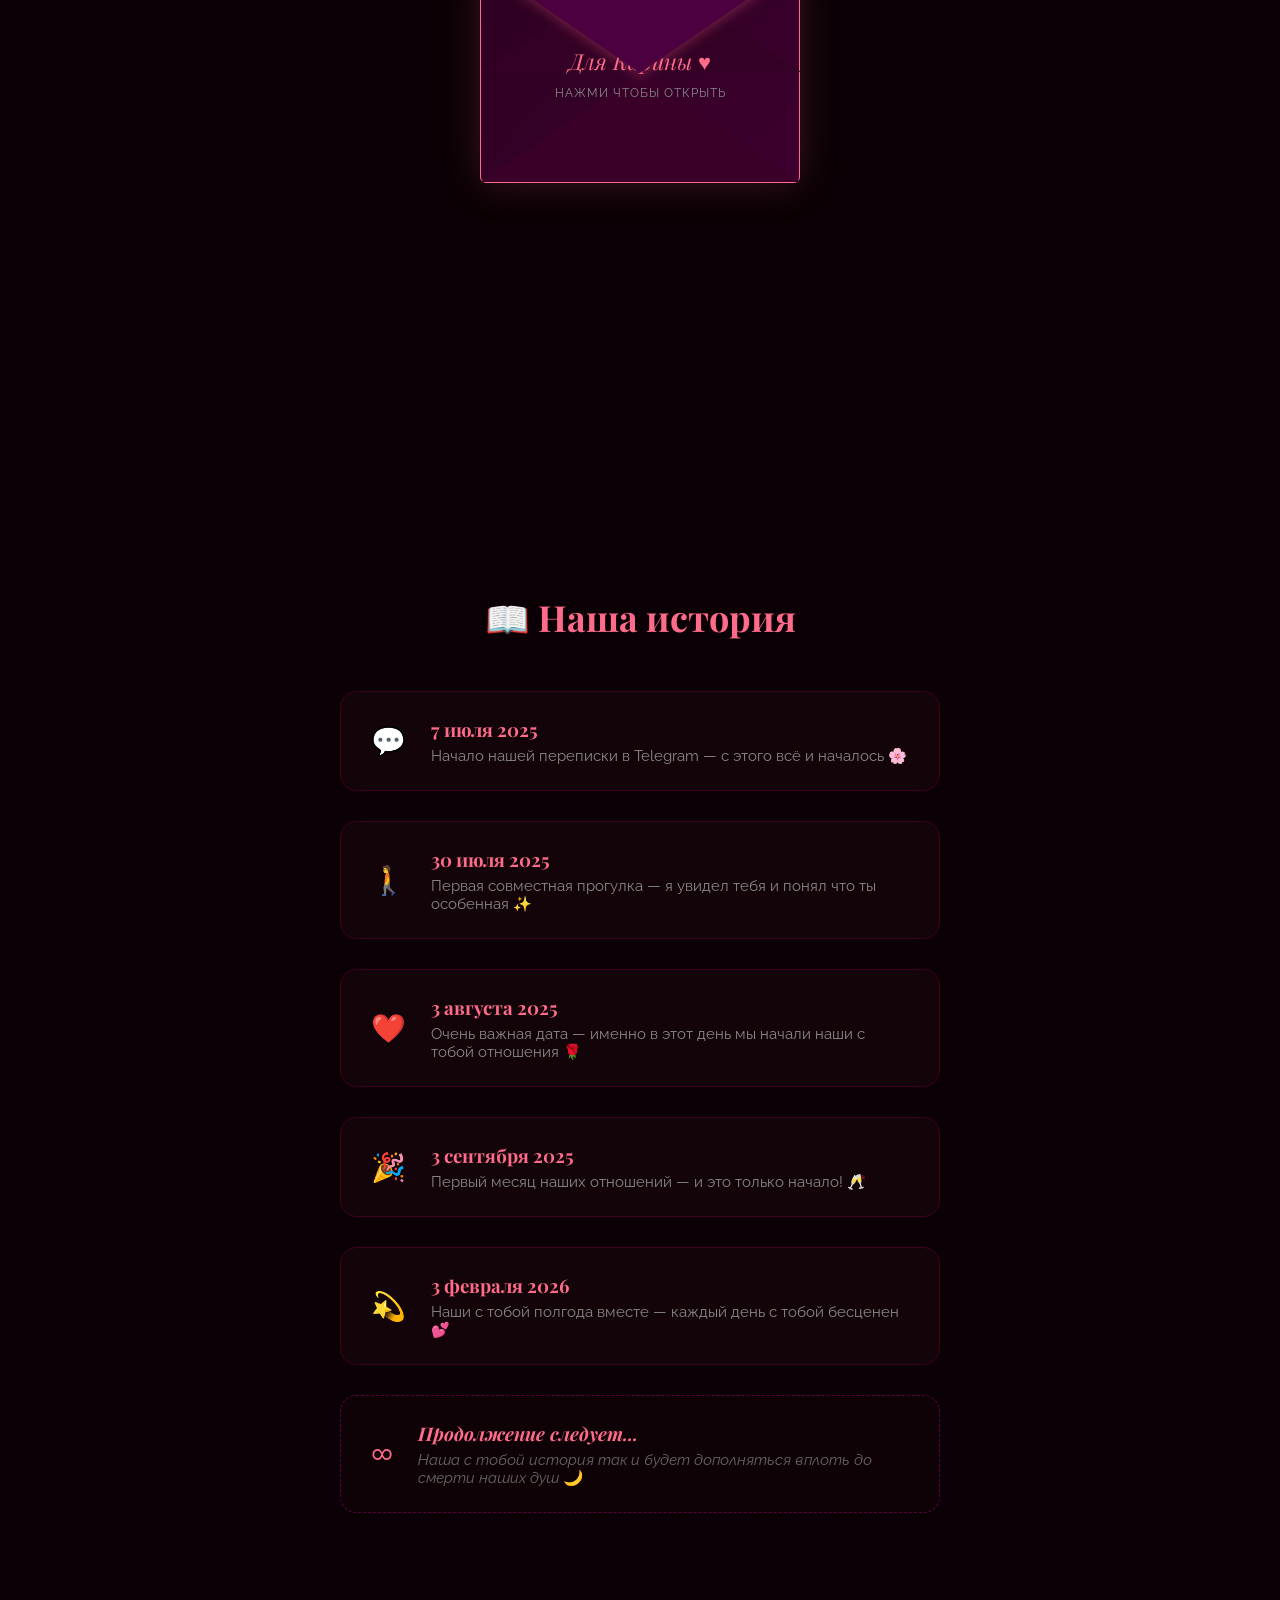
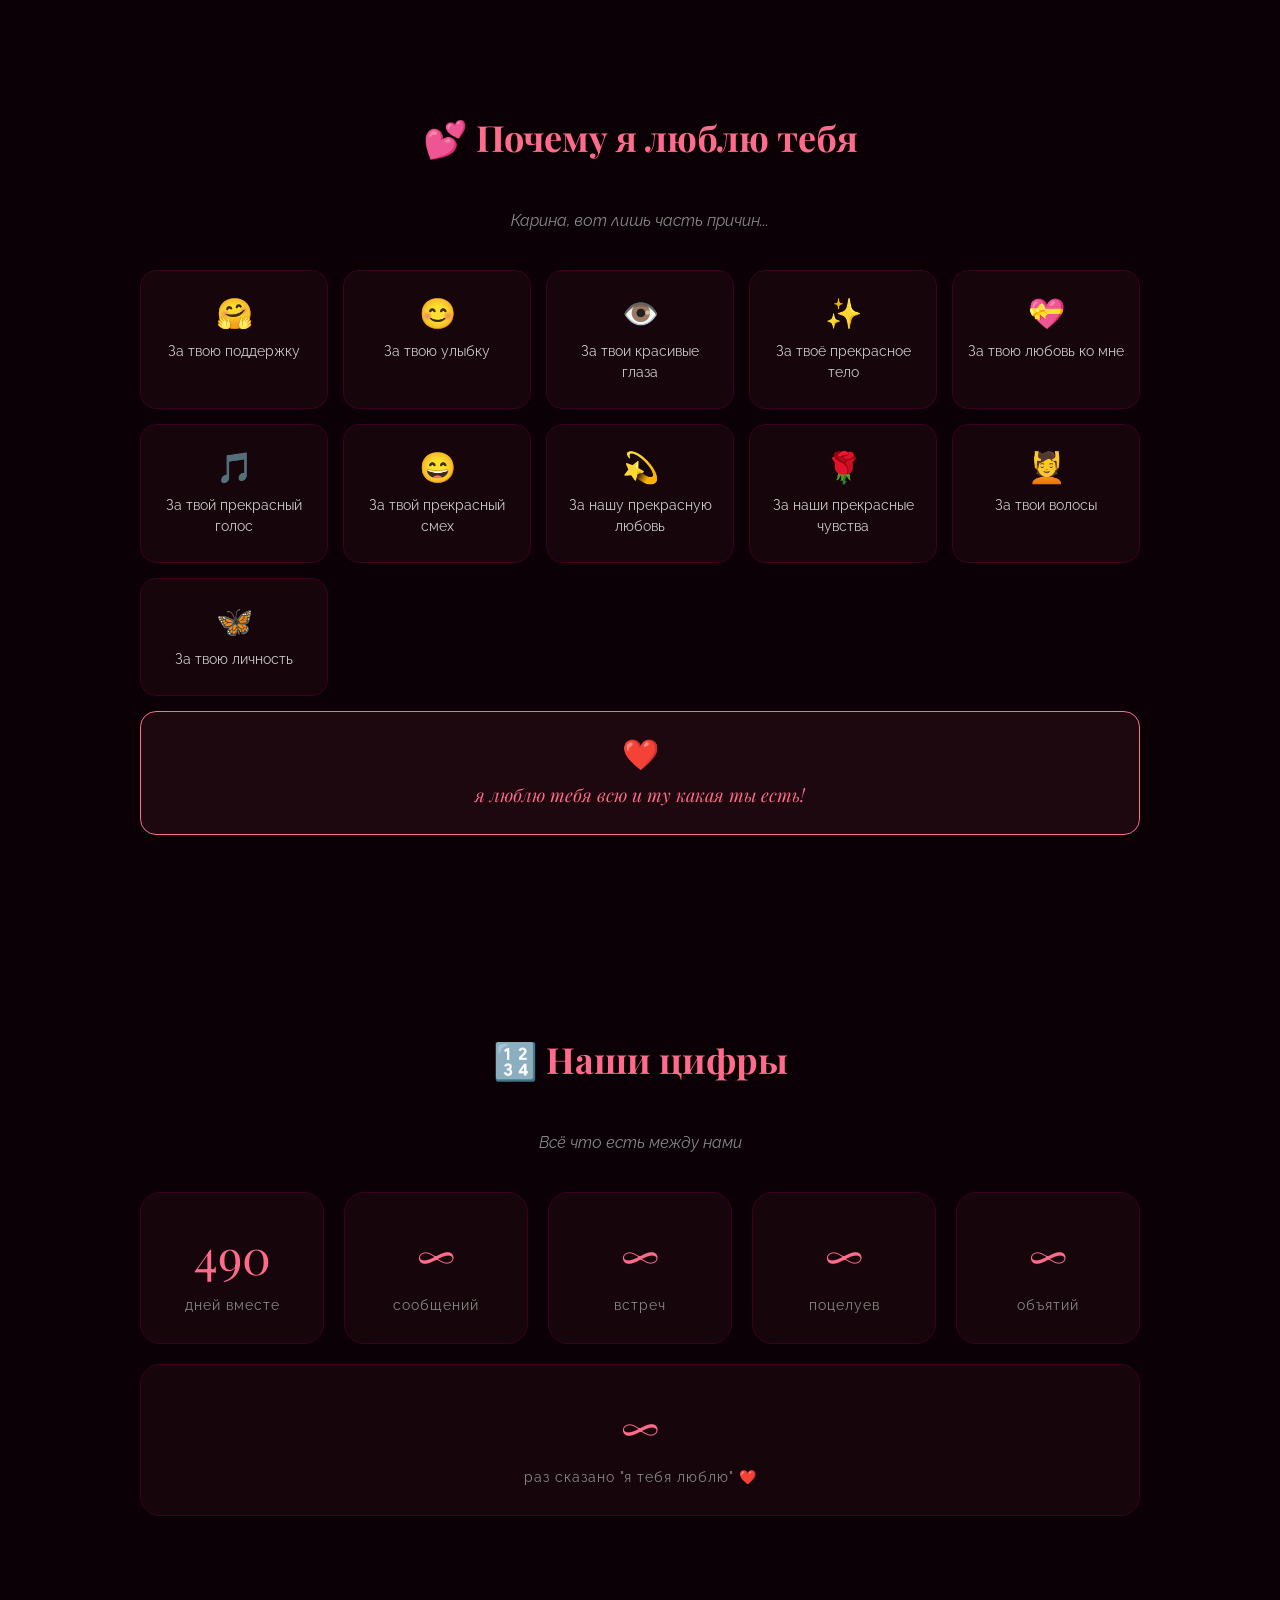
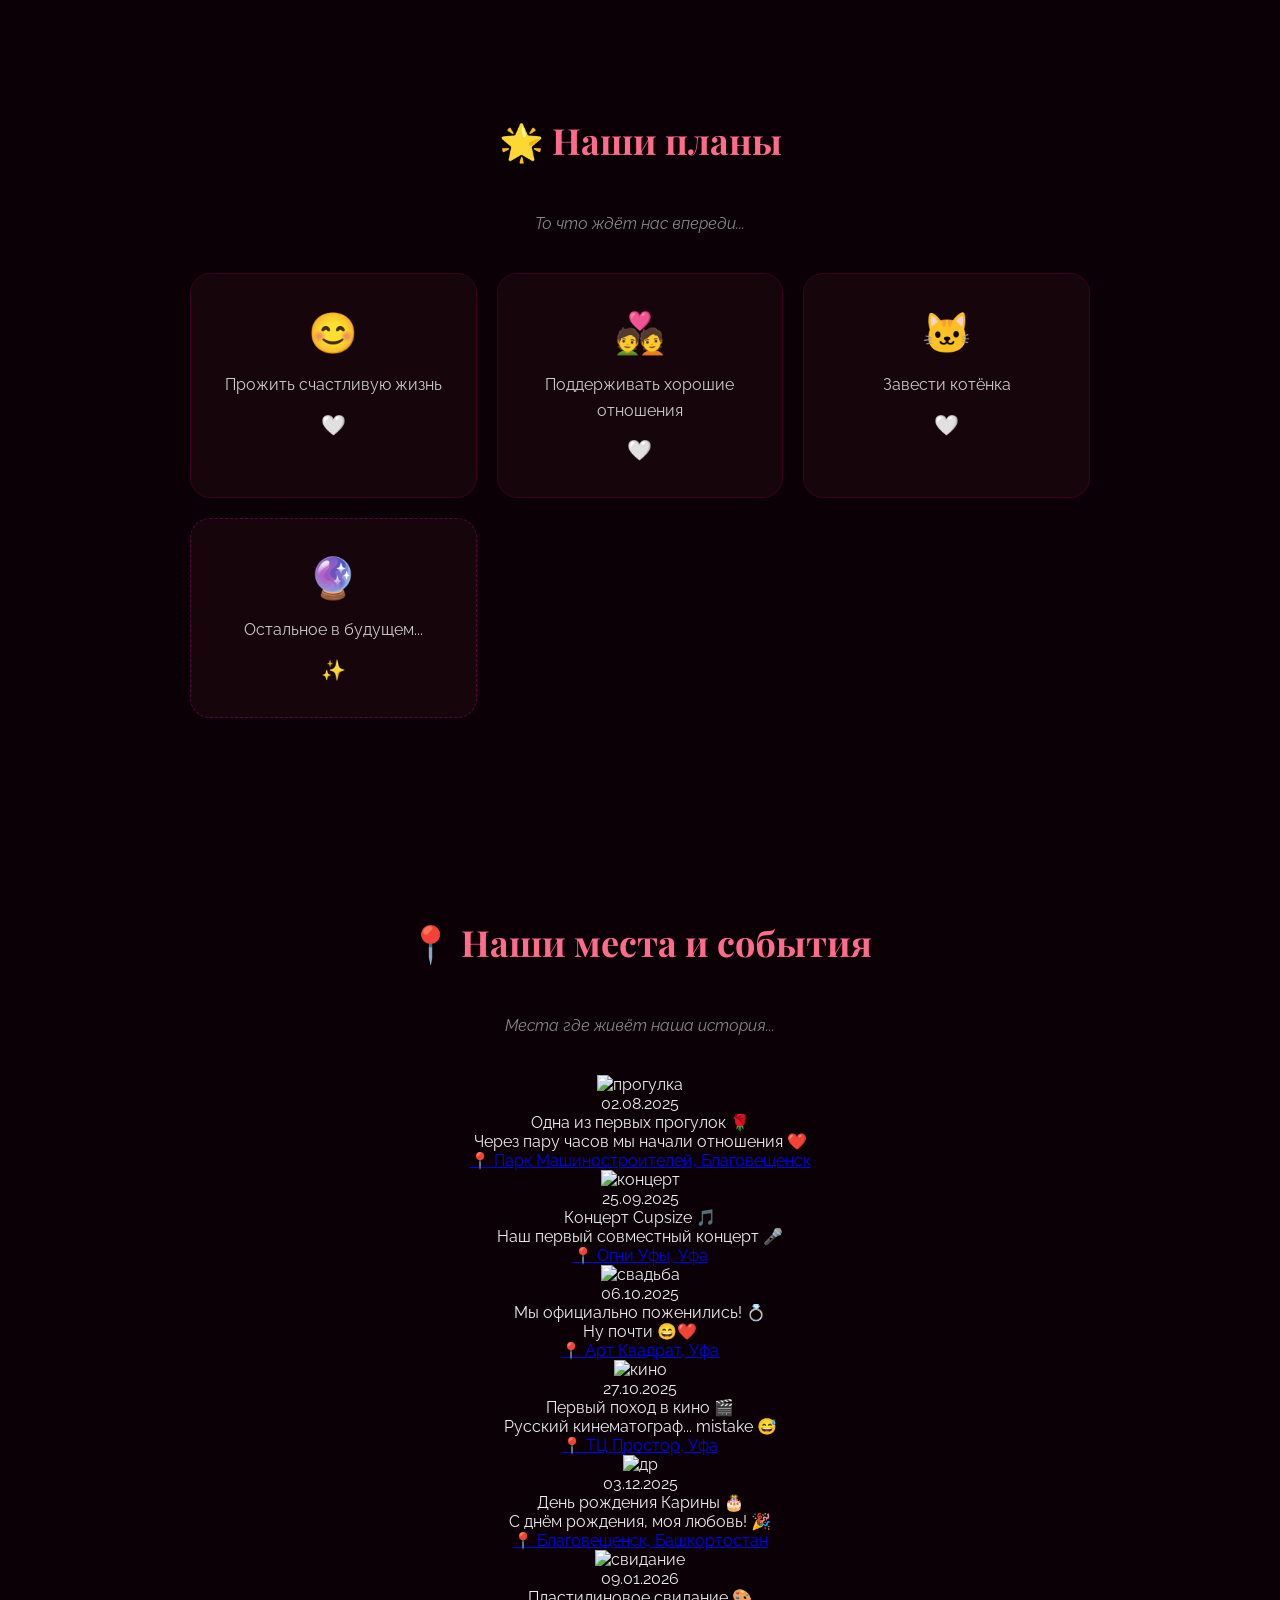
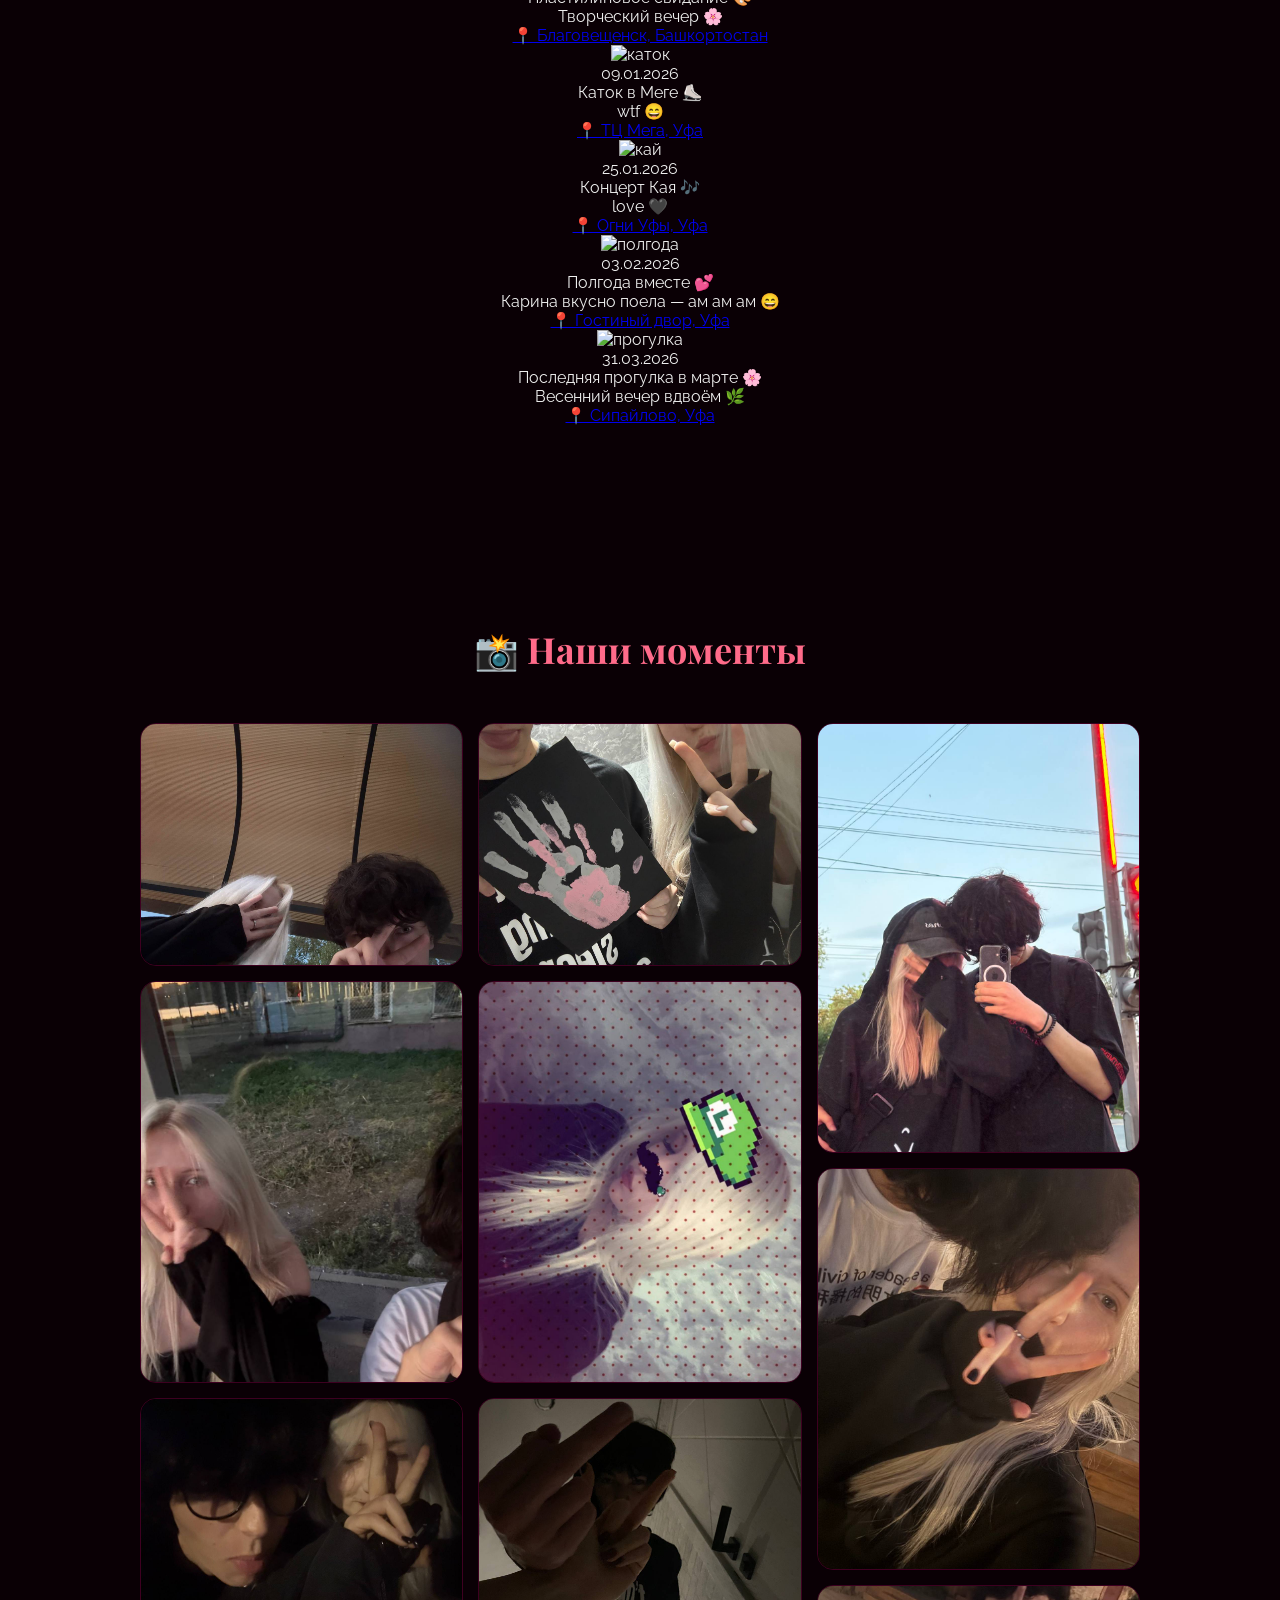
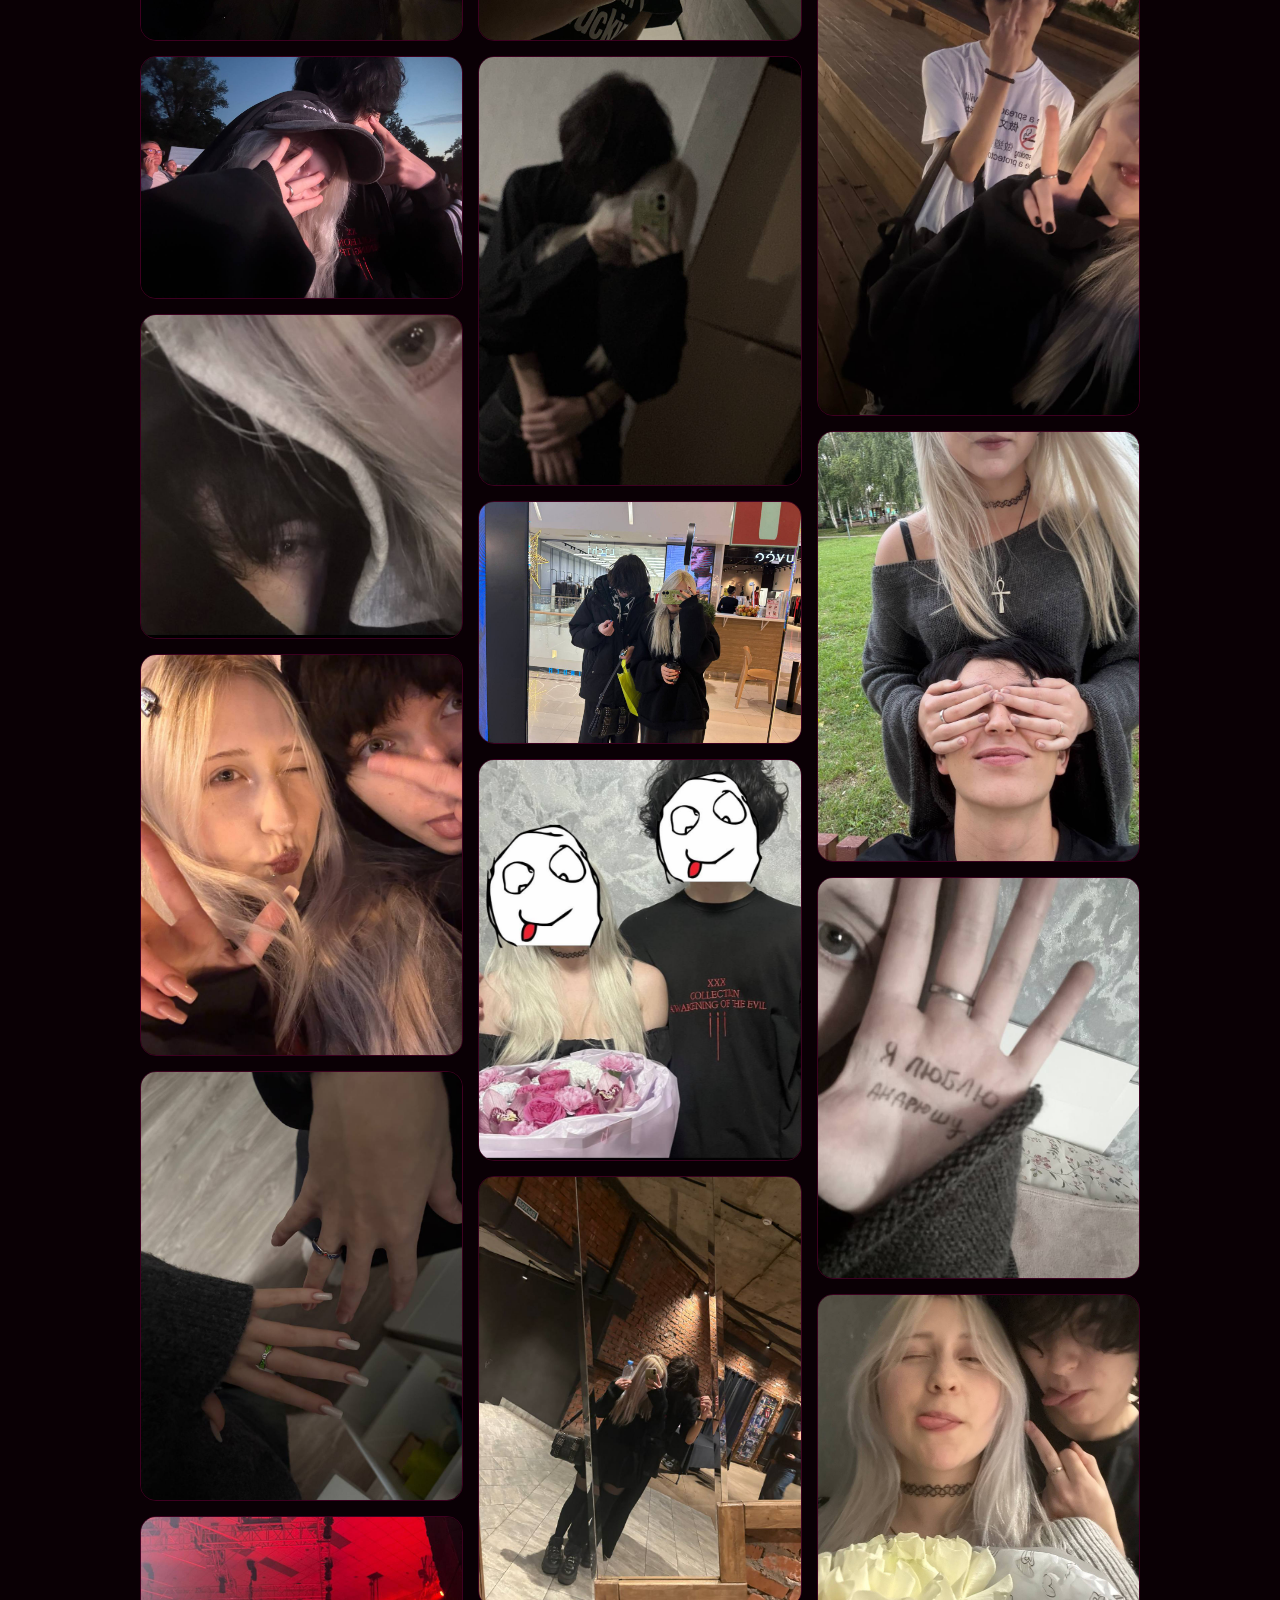
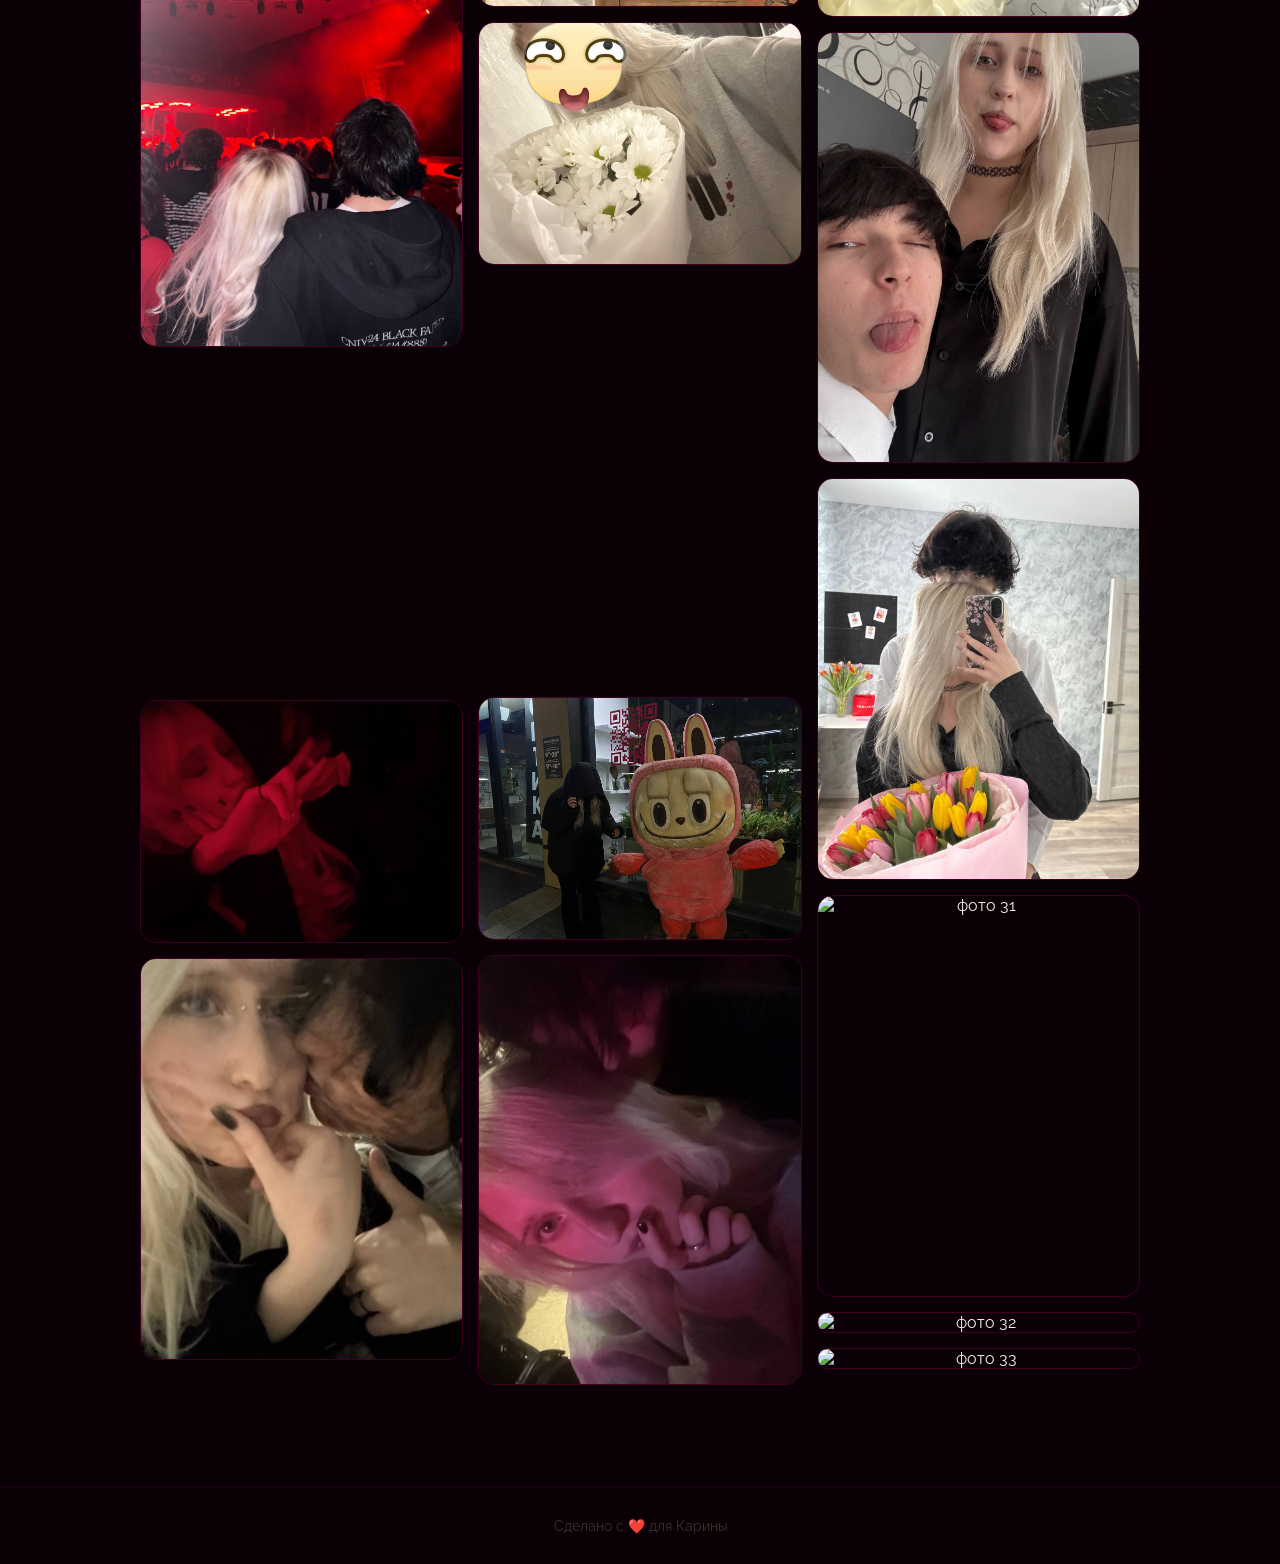
==== commit b4fcfb9c: "fix concert name" ====
--- a/mysite-main/templates/index.html
+++ b/mysite-main/templates/index.html
@@ -284,7 +284,7 @@
                     <div class="place-event-img-wrap"><img src="/static/images/cupsize25.jpg" alt="концерт"></div>
                     <div class="place-event-body">
                         <div class="place-event-date">25.09.2025</div>
-                        <div class="place-event-title">Концерт Коли Капсайза 🎵</div>
+                        <div class="place-event-title">Концерт Cupsize 🎵</div>
                         <div class="place-event-desc">Наш первый совместный концерт 🎤</div>
                         <a class="place-event-geo" href="https://yandex.ru/maps/?text=Огни+Уфы,Уфа" target="_blank">📍 Огни Уфы, Уфа</a>
                     </div>
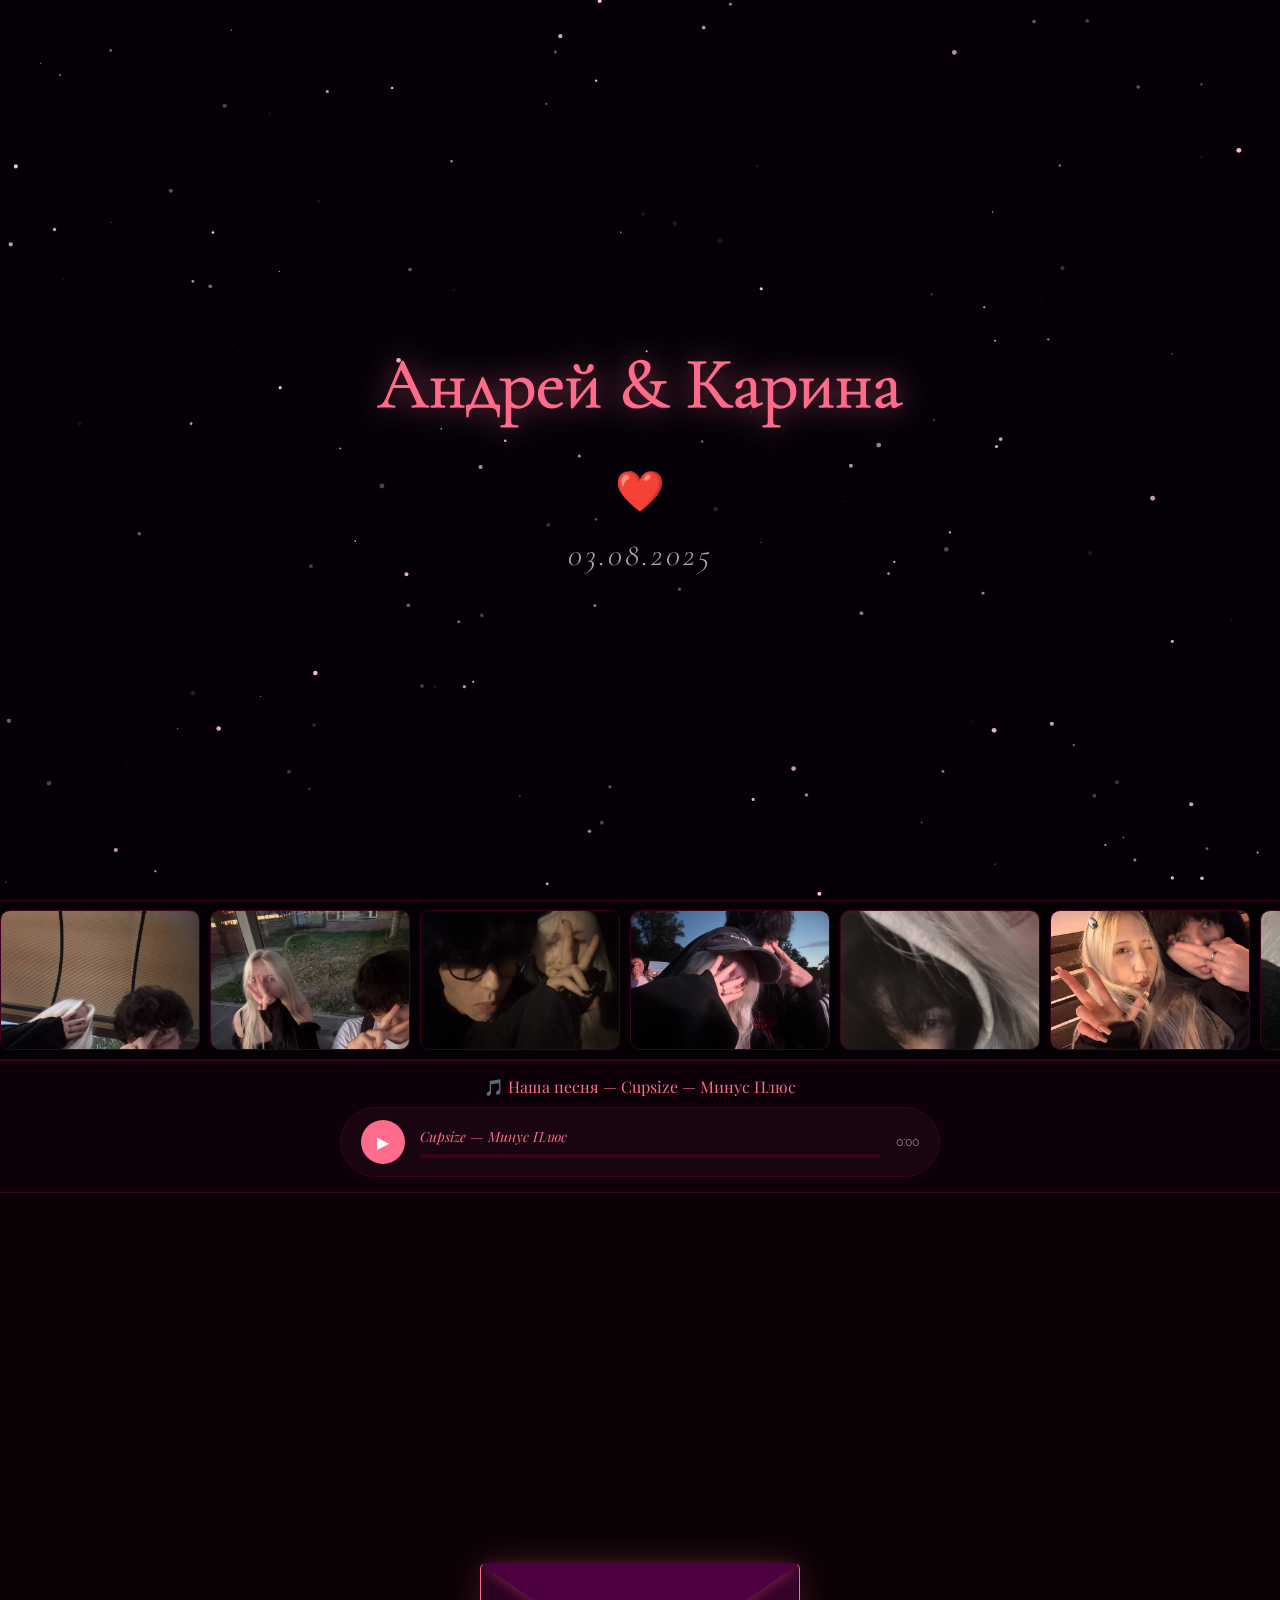
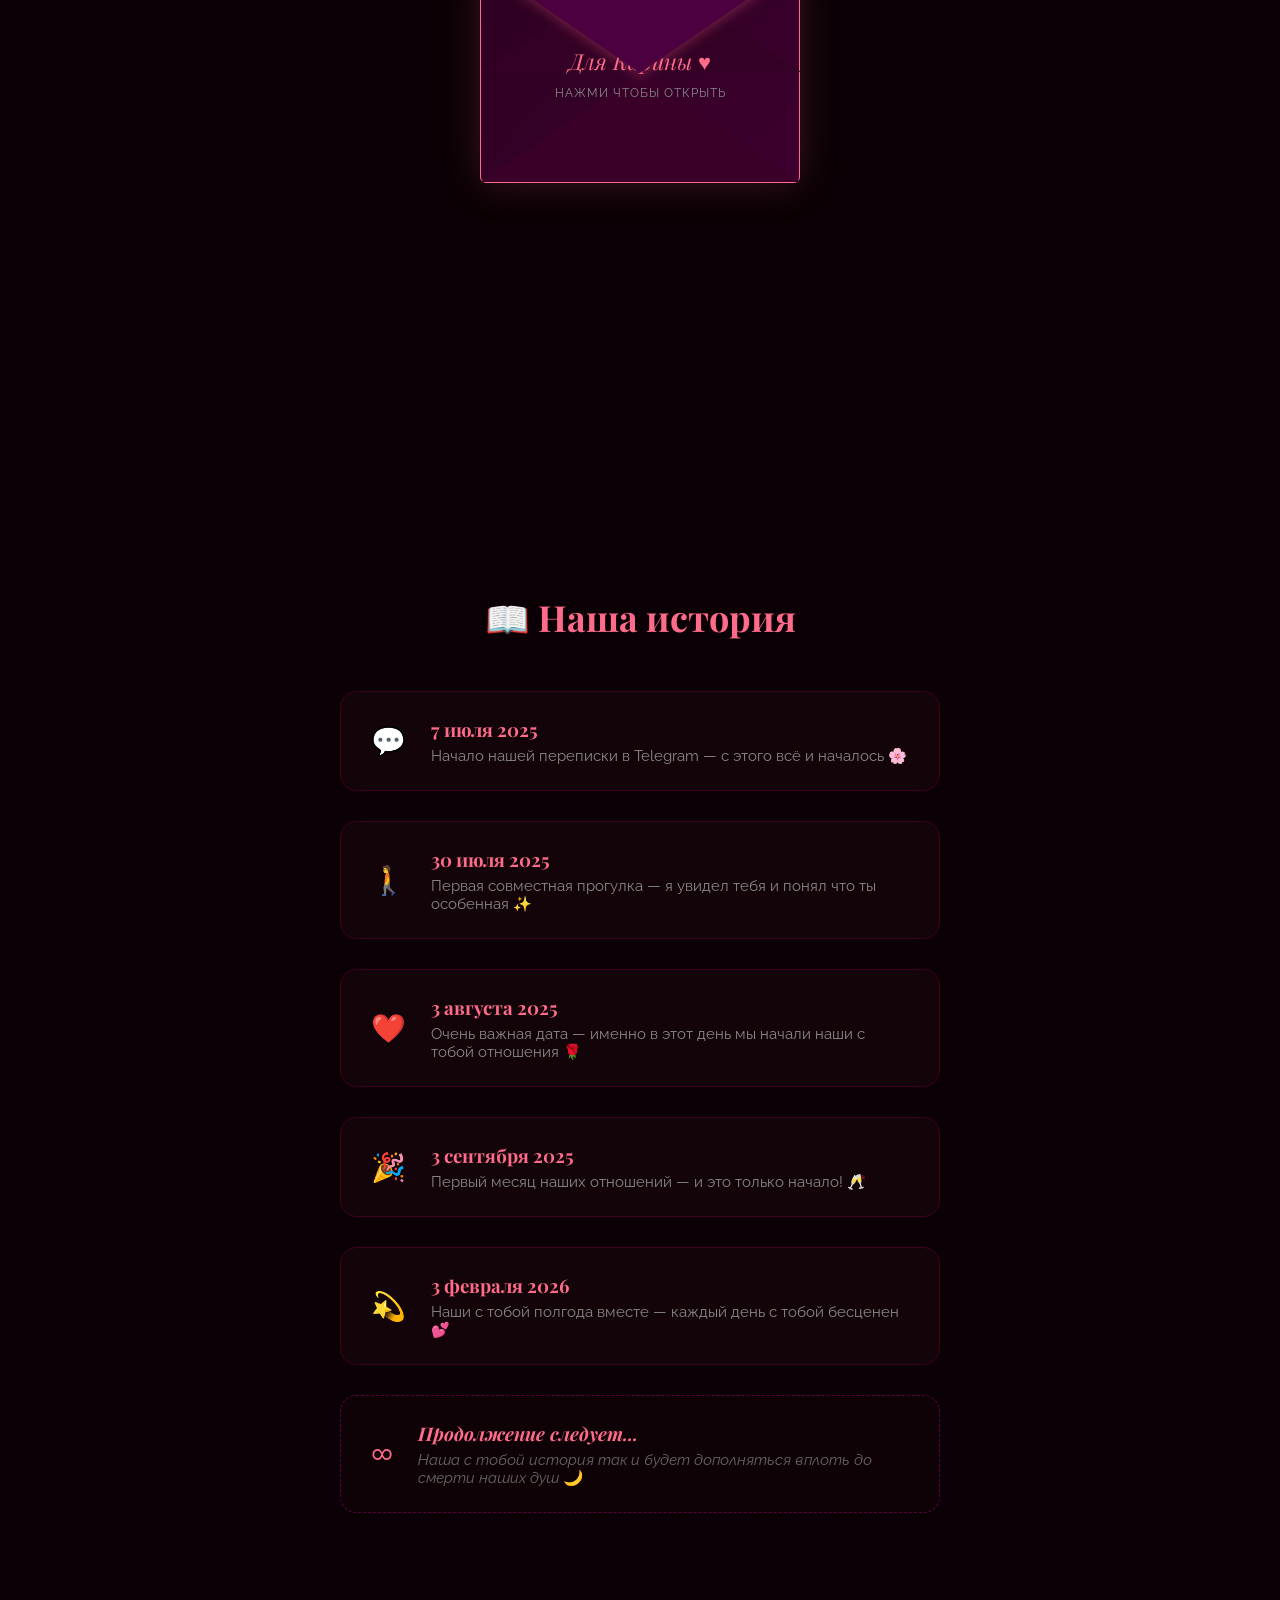
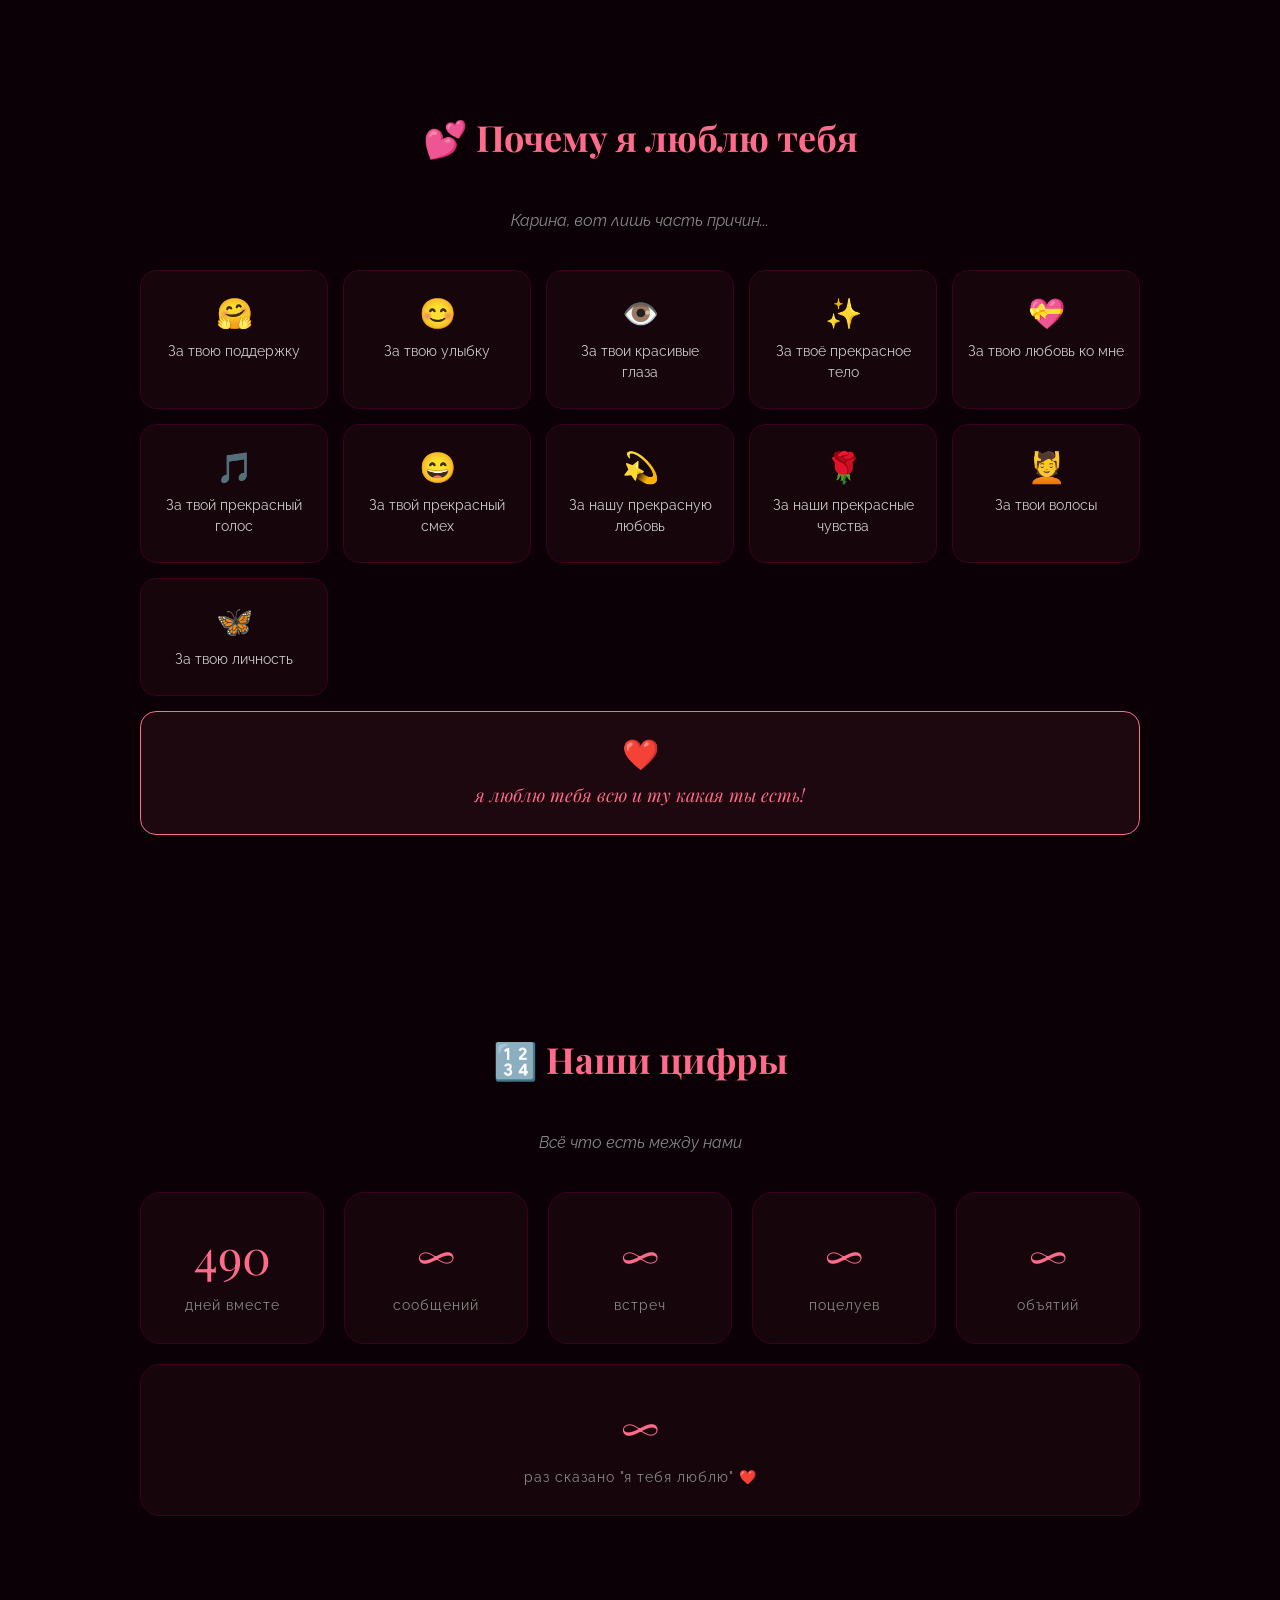
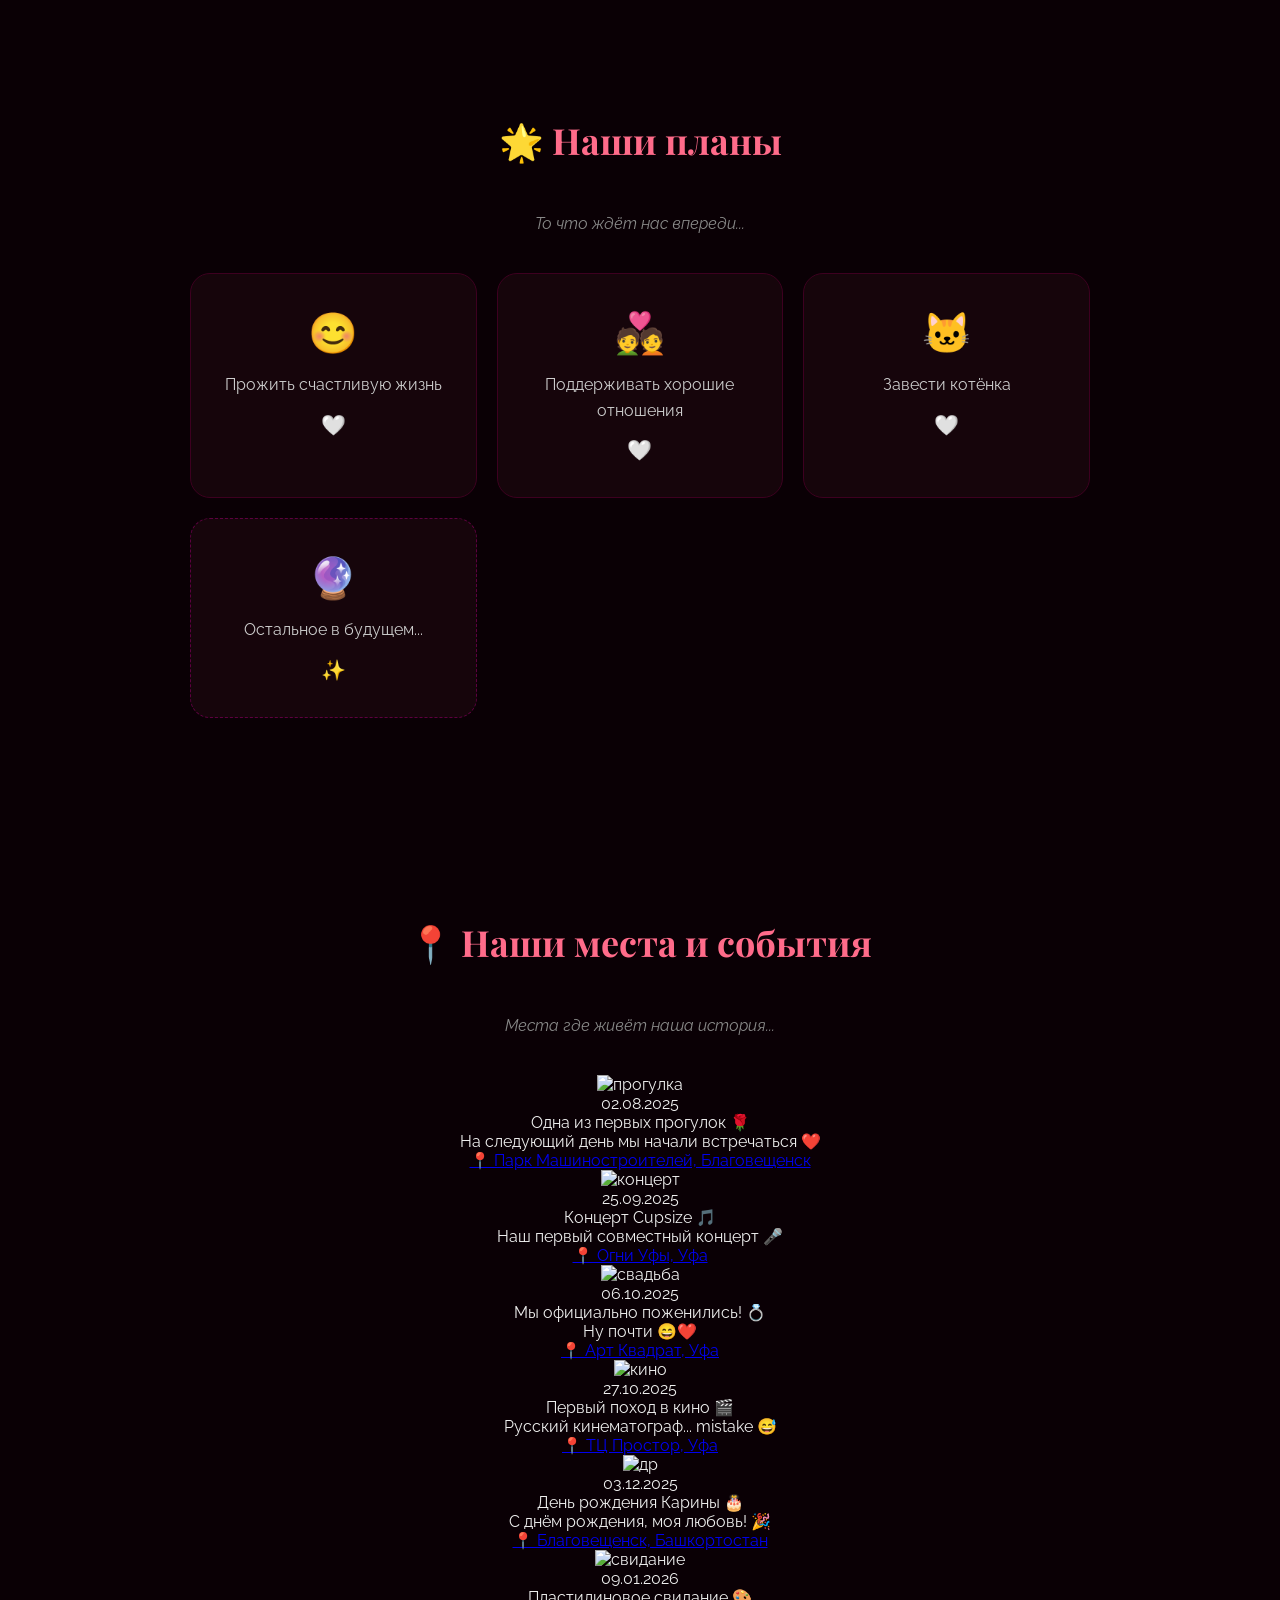
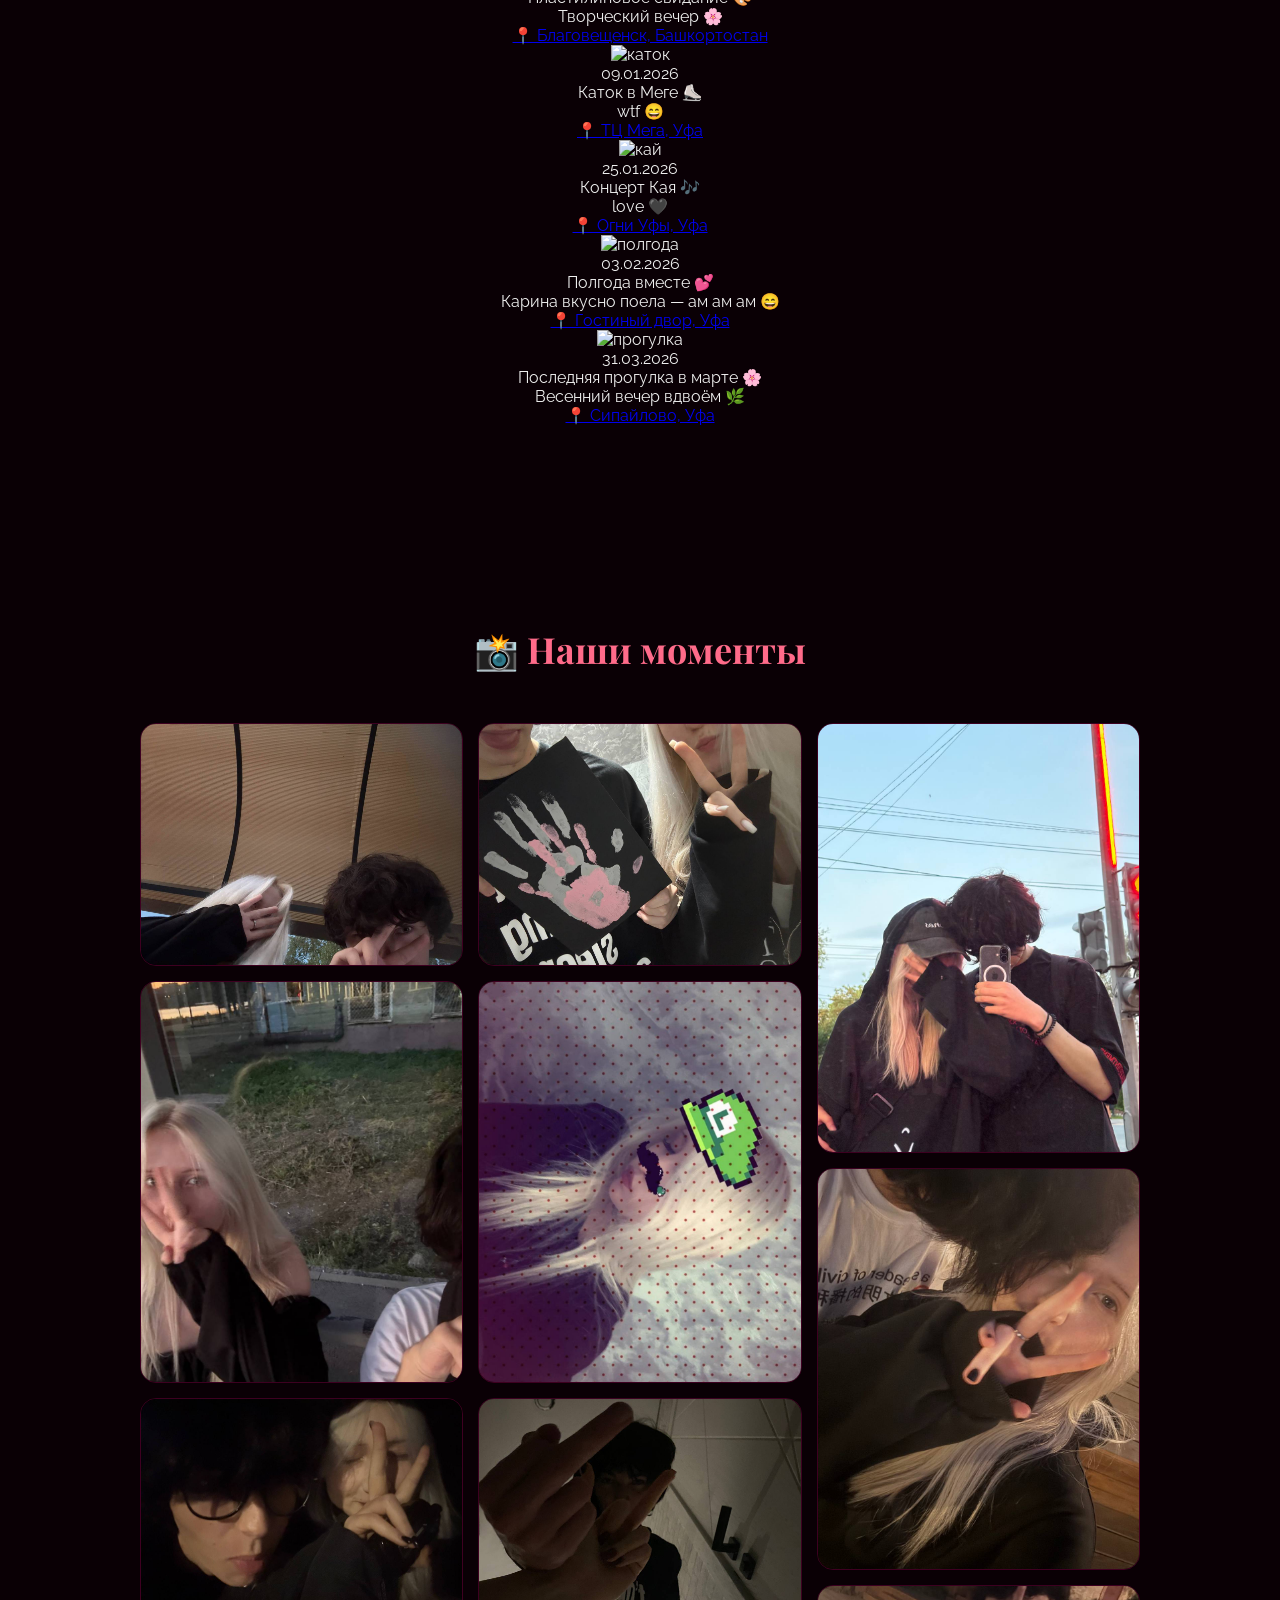
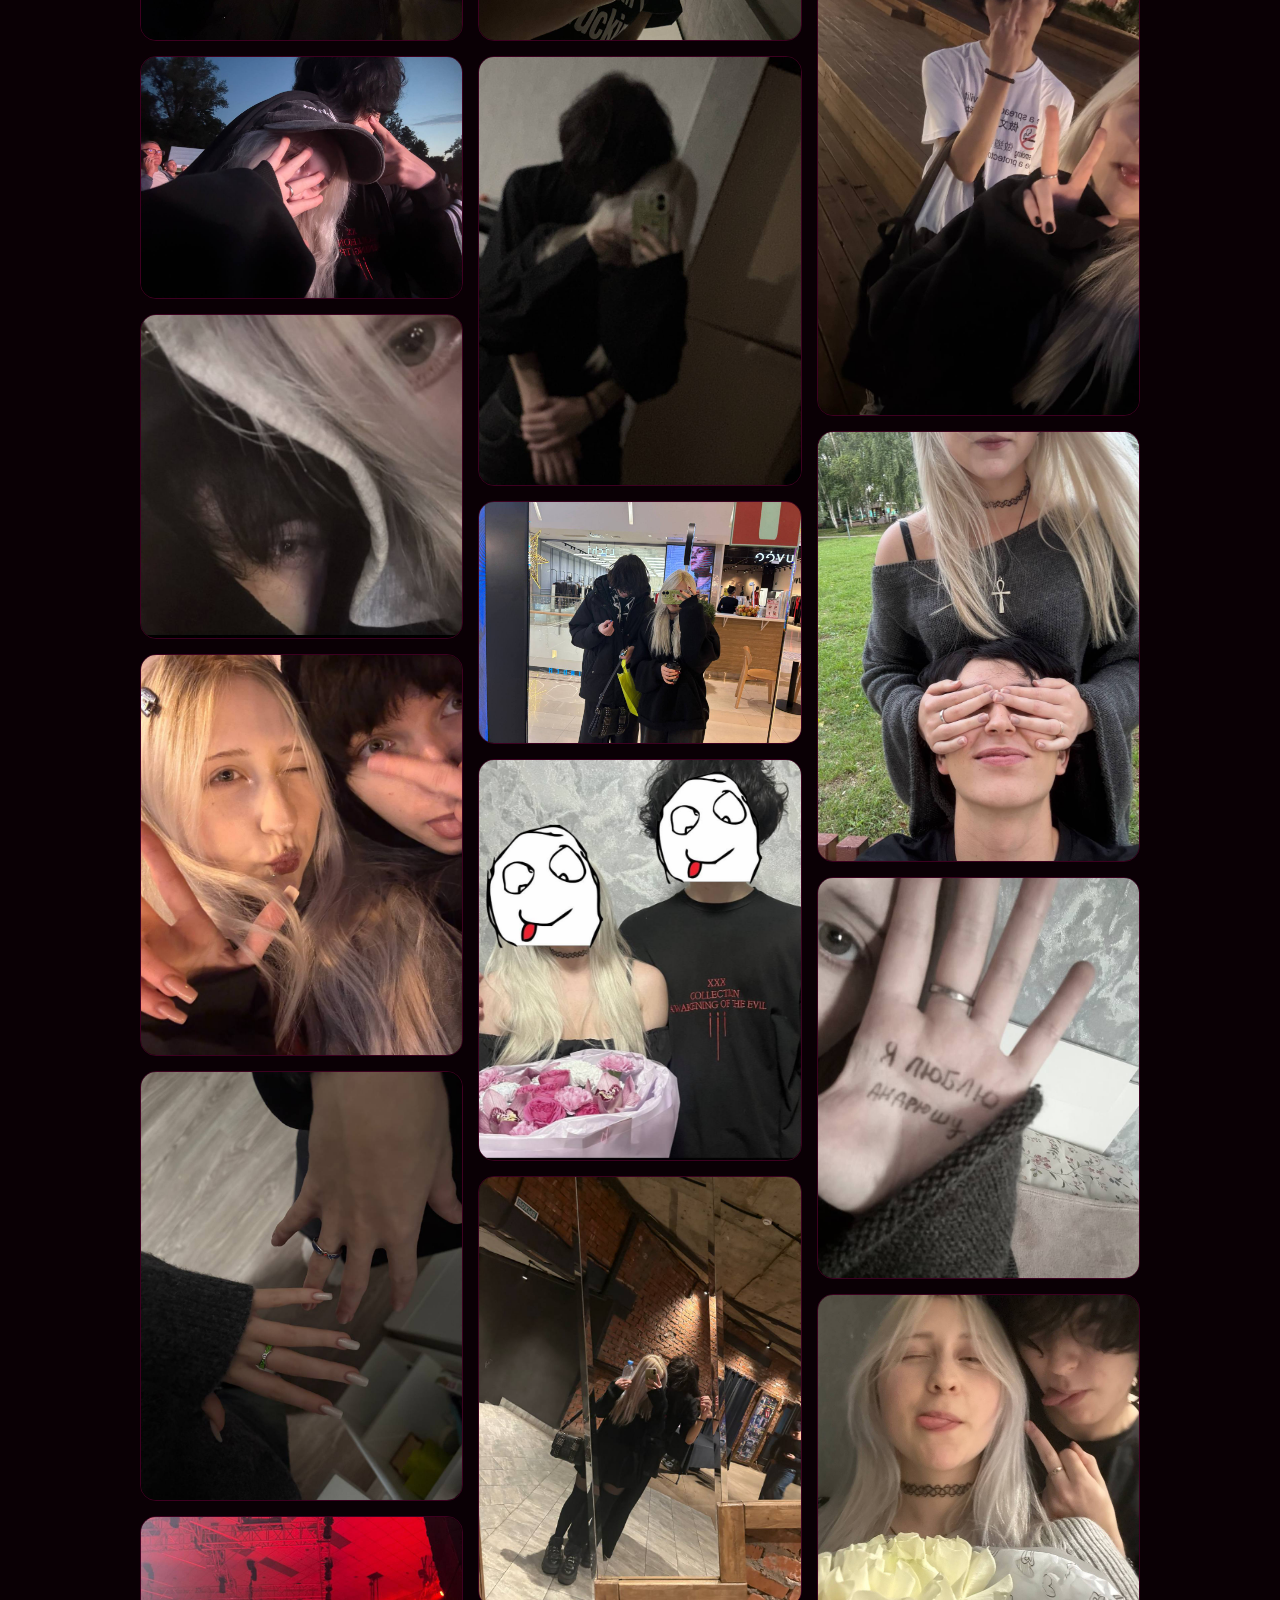
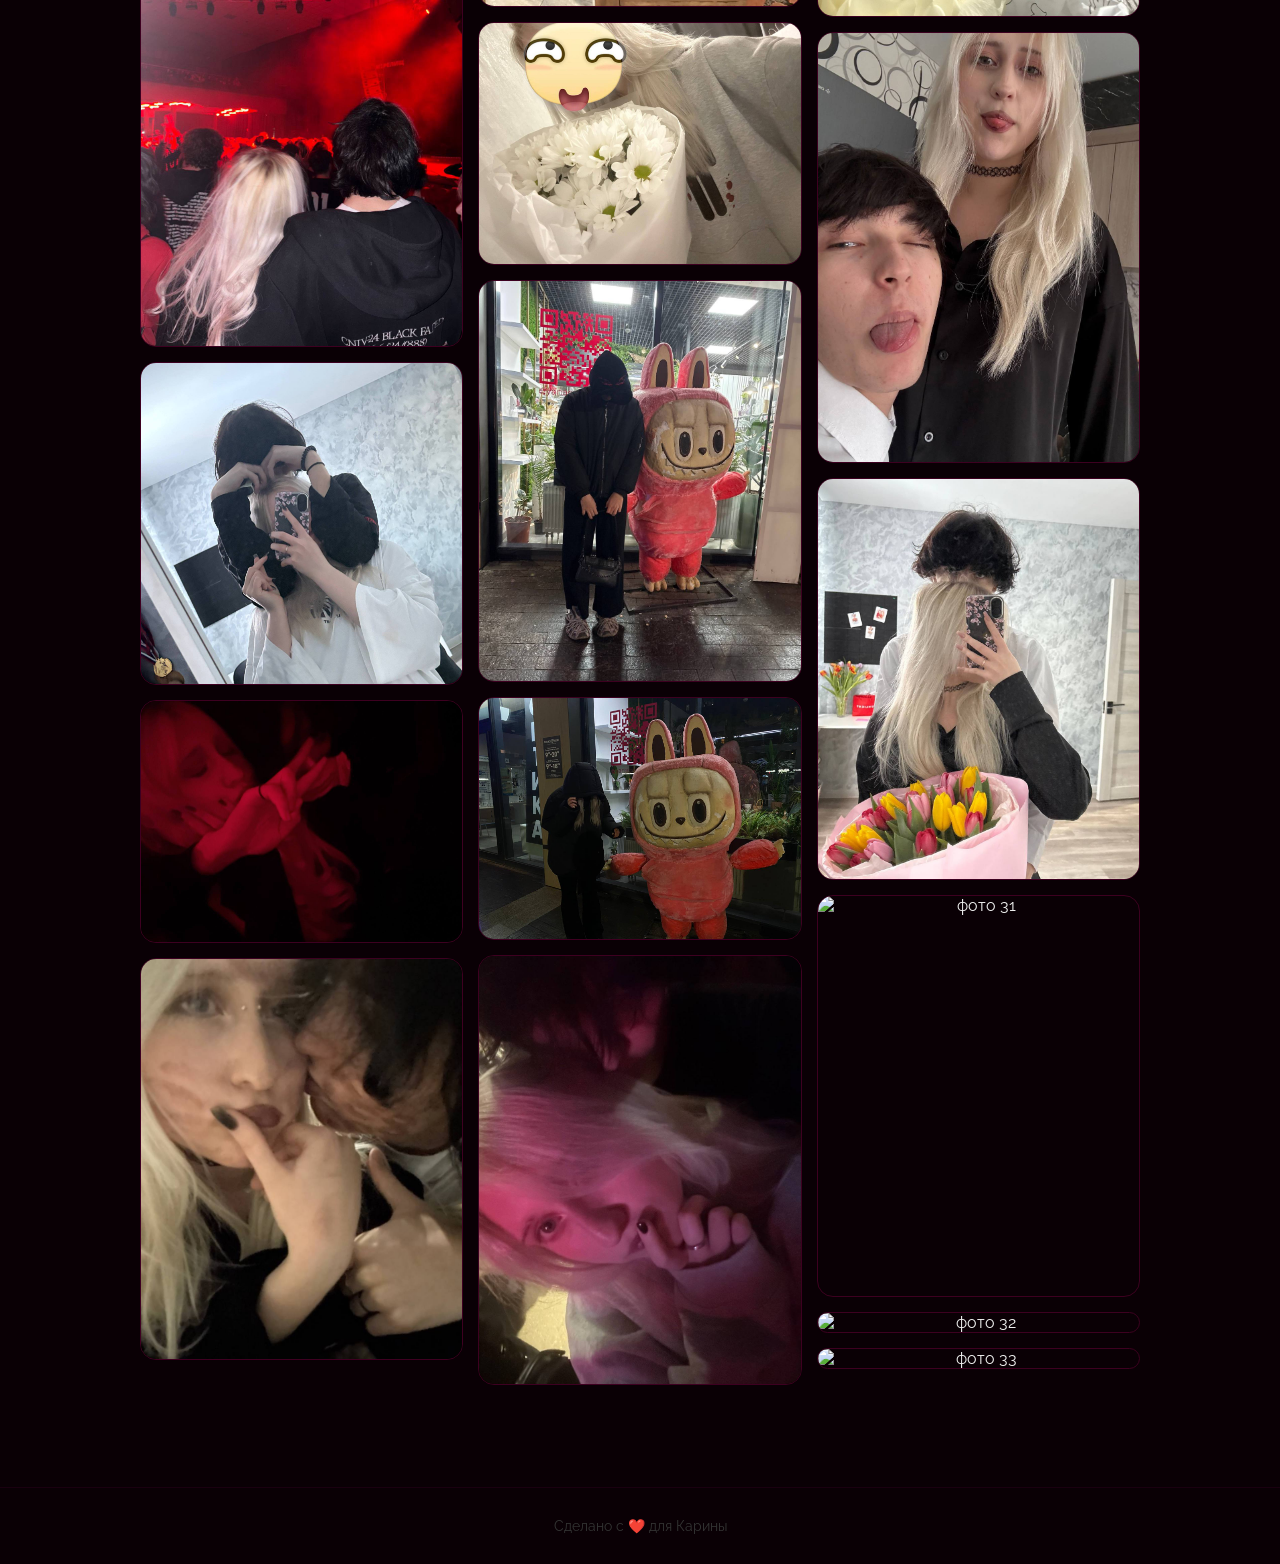
==== commit e64d513b: "fix pospid" ====
--- a/mysite-main/templates/index.html
+++ b/mysite-main/templates/index.html
@@ -275,7 +275,7 @@
                     <div class="place-event-body">
                         <div class="place-event-date">02.08.2025</div>
                         <div class="place-event-title">Одна из первых прогулок 🌹</div>
-                        <div class="place-event-desc">Через пару часов мы начали отношения ❤️</div>
+                        <div class="place-event-desc">На следующий день мы начали встречаться ❤️</div>
                         <a class="place-event-geo" href="https://yandex.ru/maps/?text=Парк+Машиностроителей,Благовещенск,Башкортостан" target="_blank">📍 Парк Машиностроителей, Благовещенск</a>
                     </div>
                 </div>
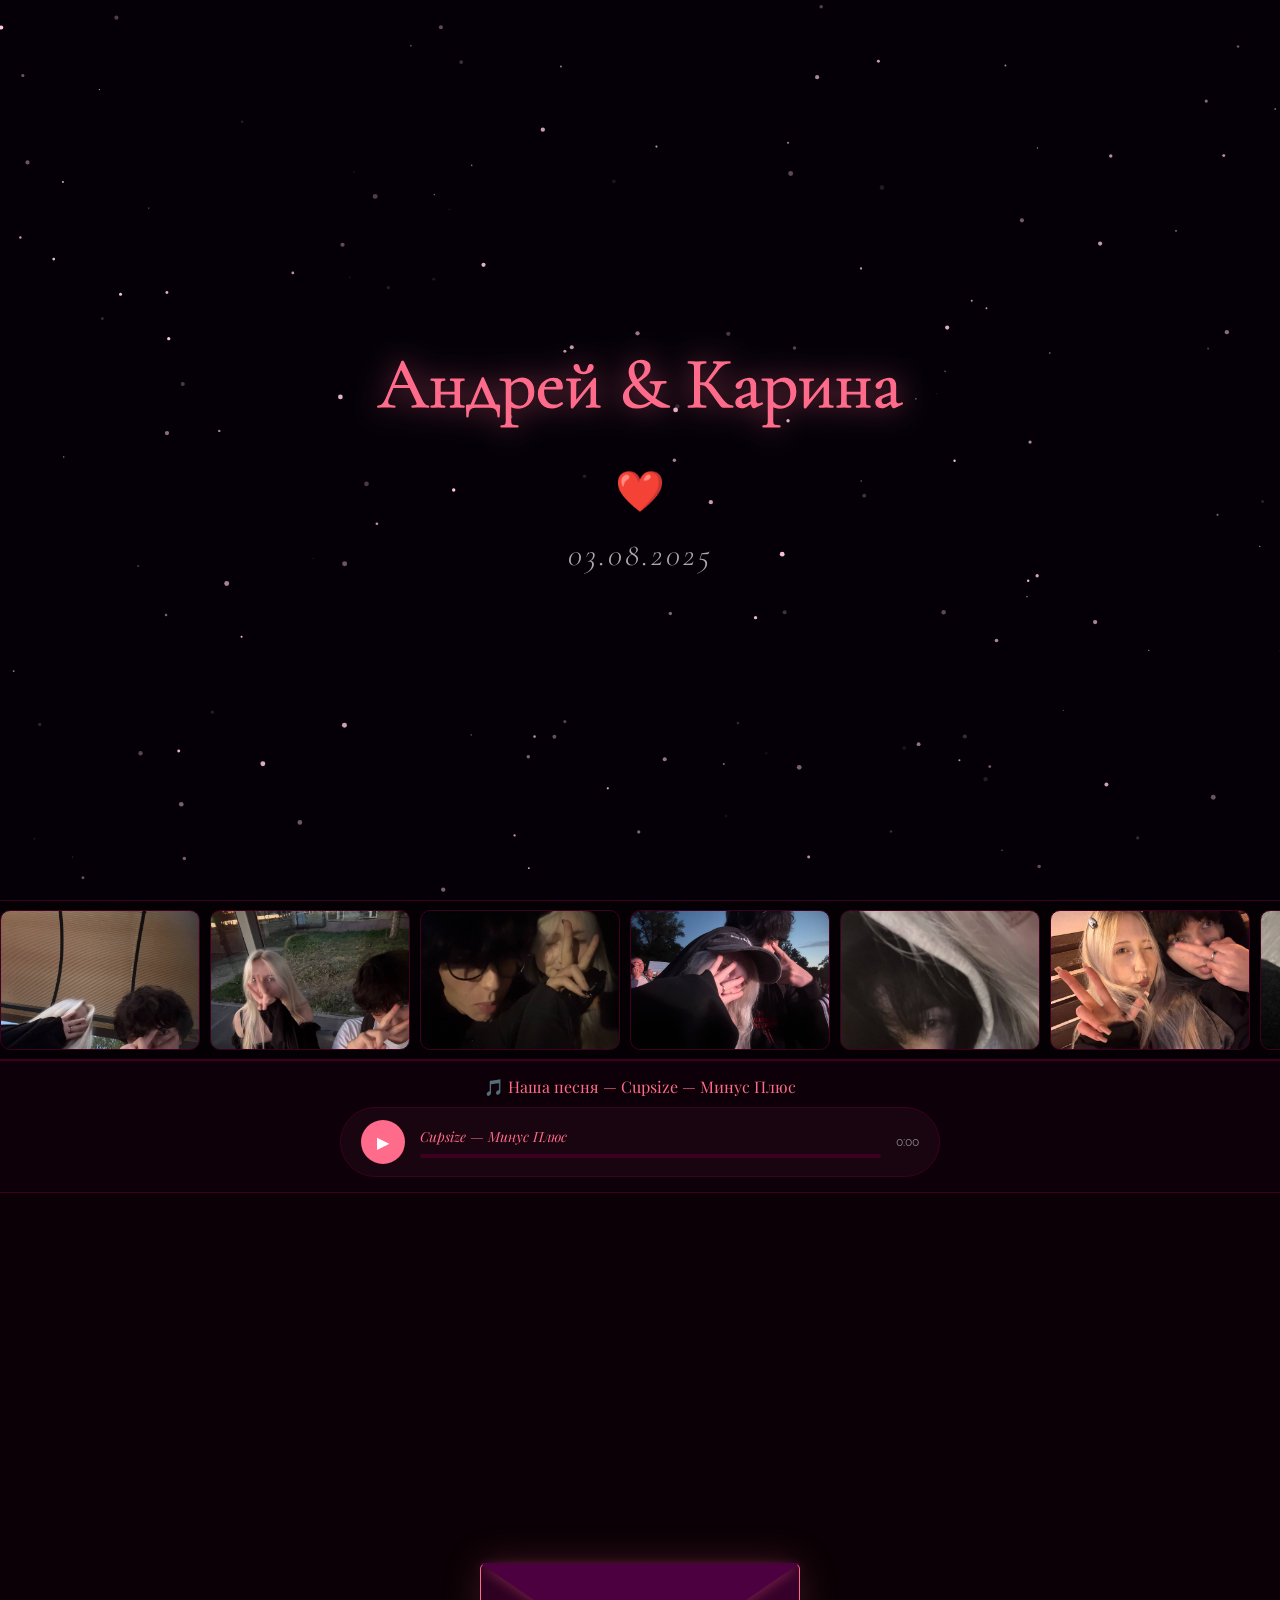
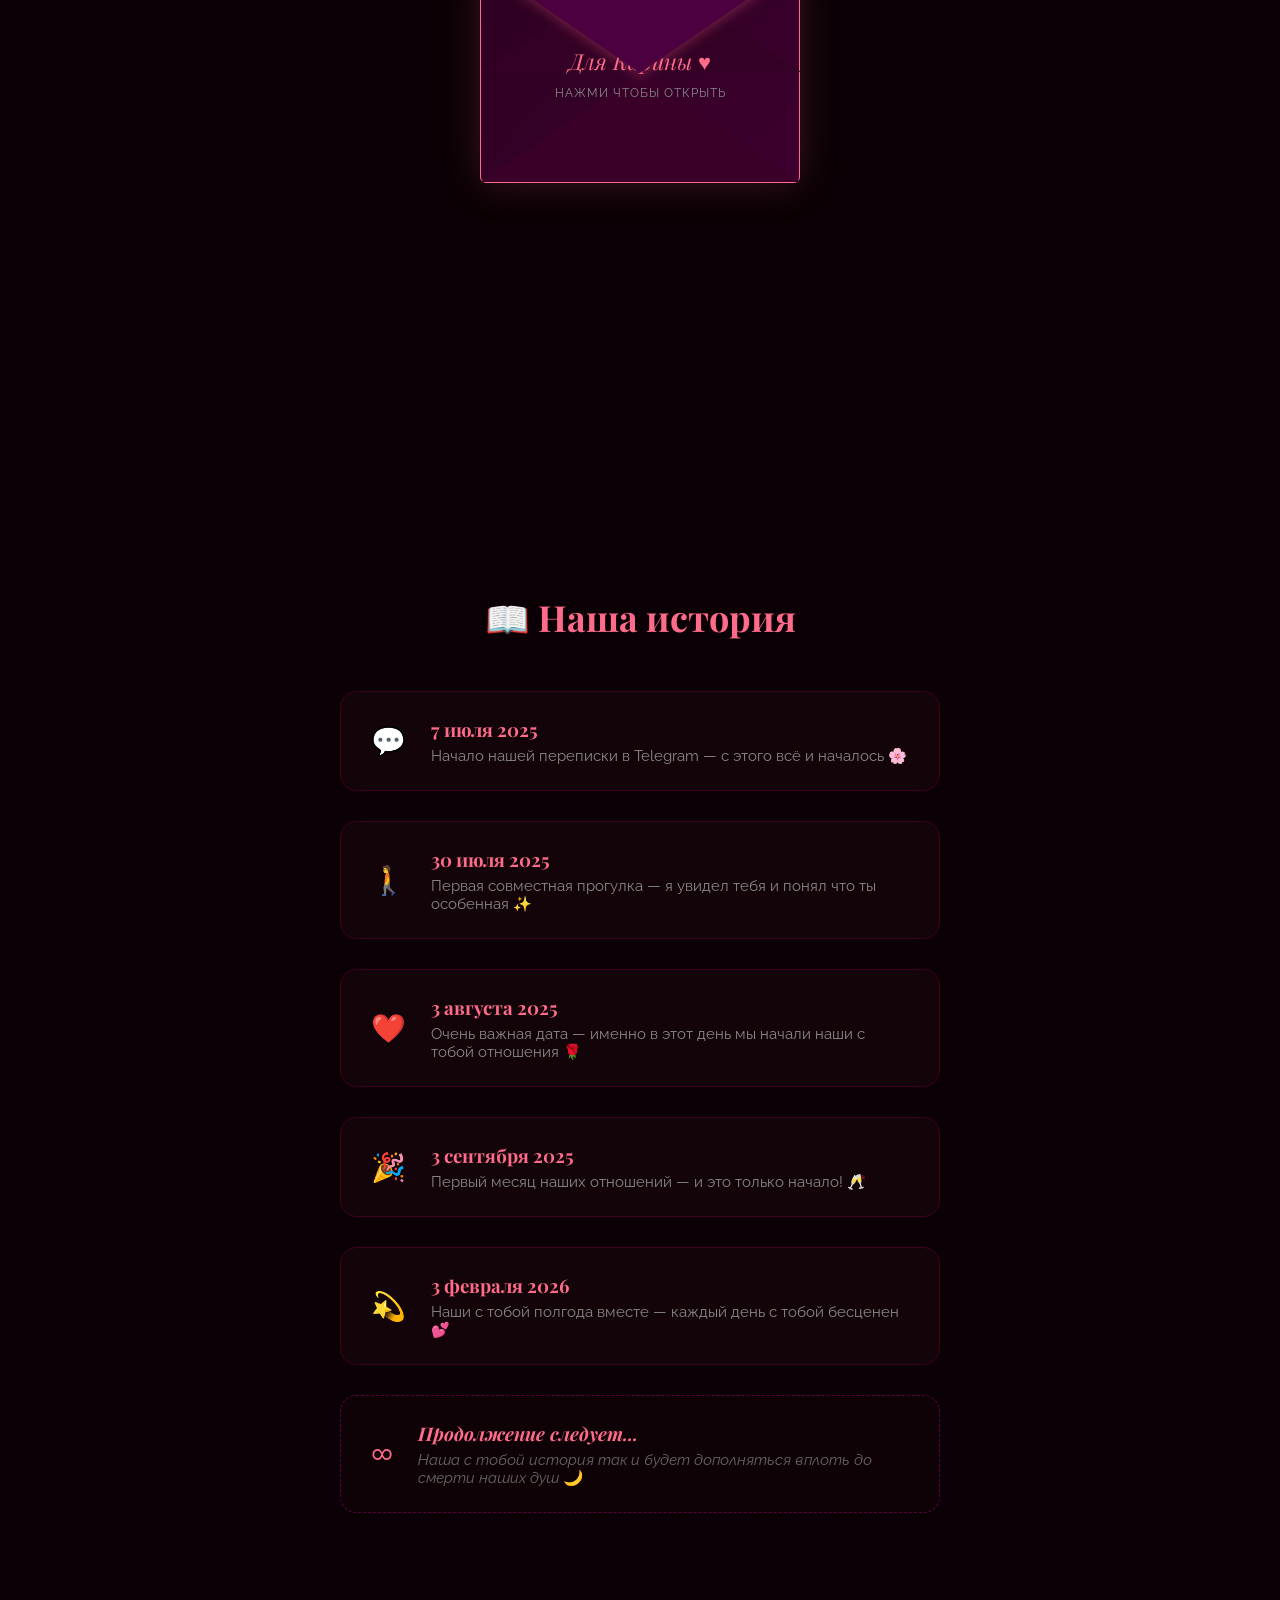
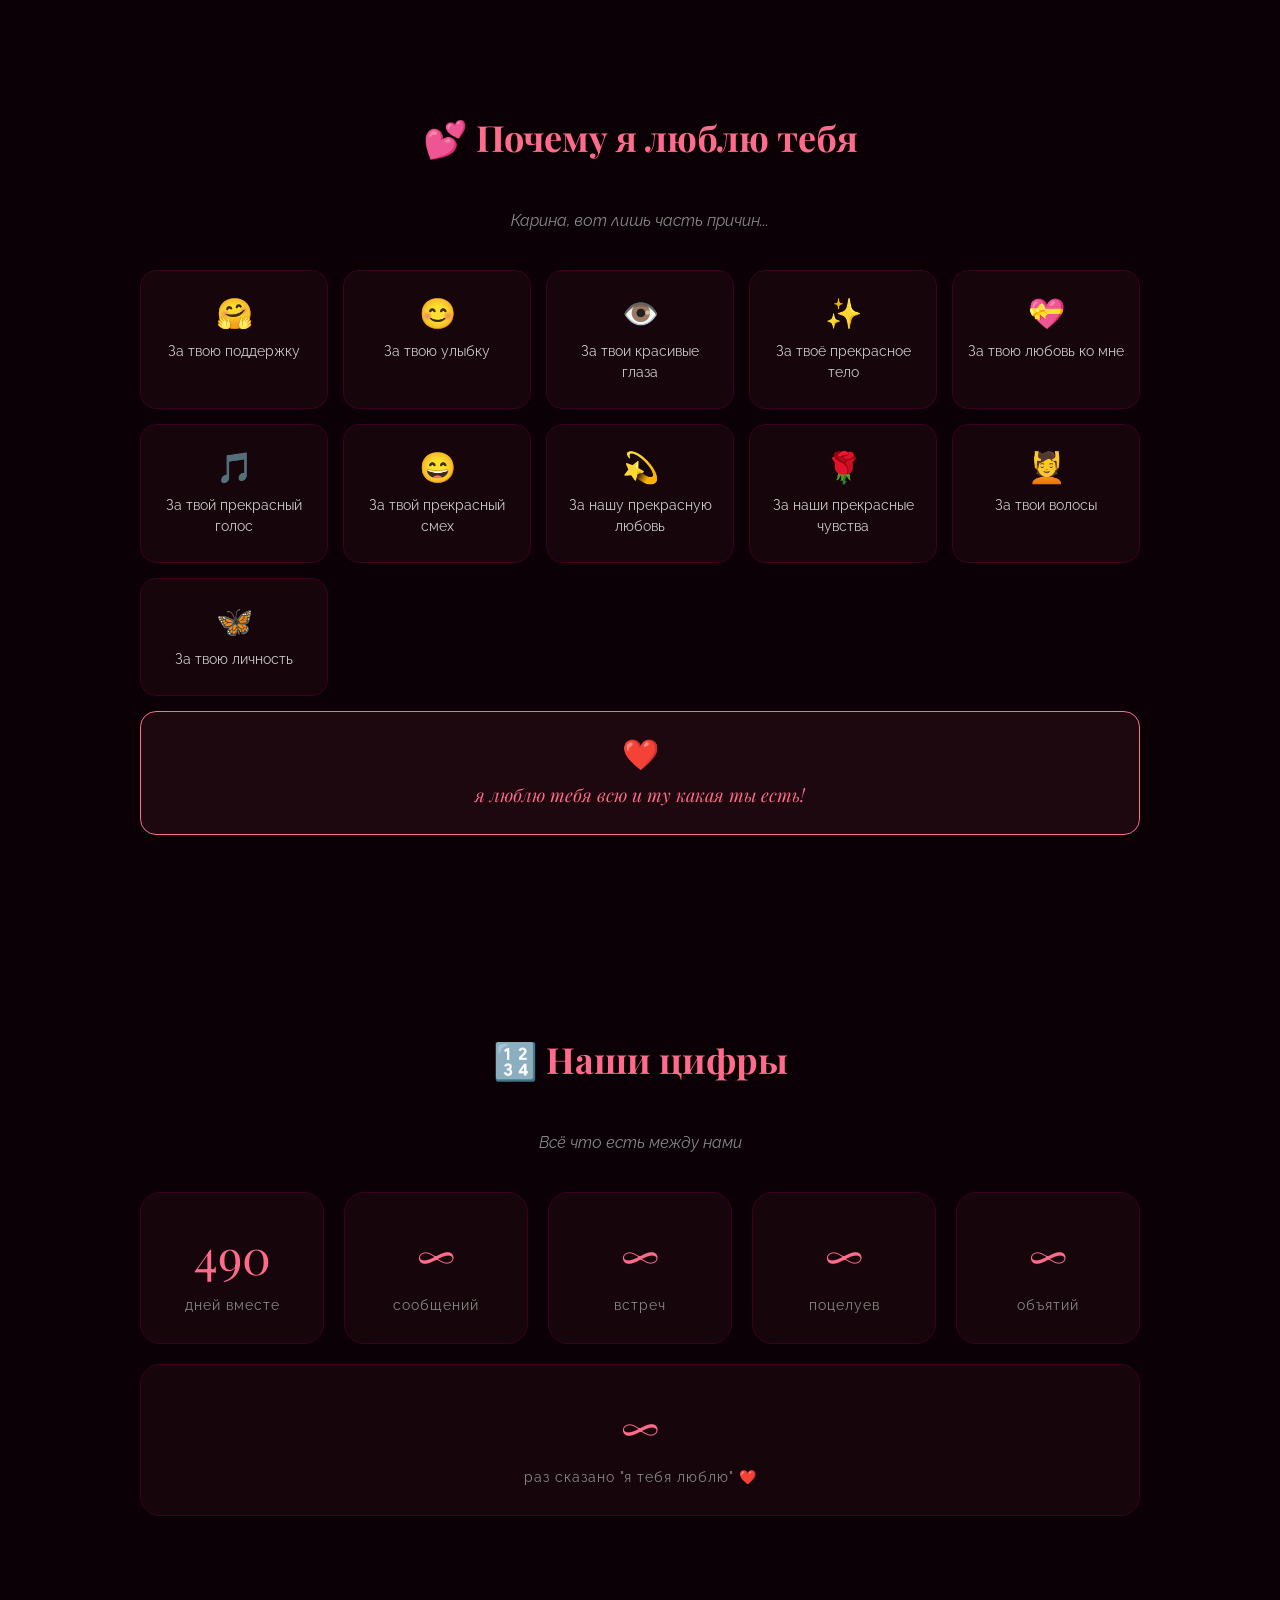
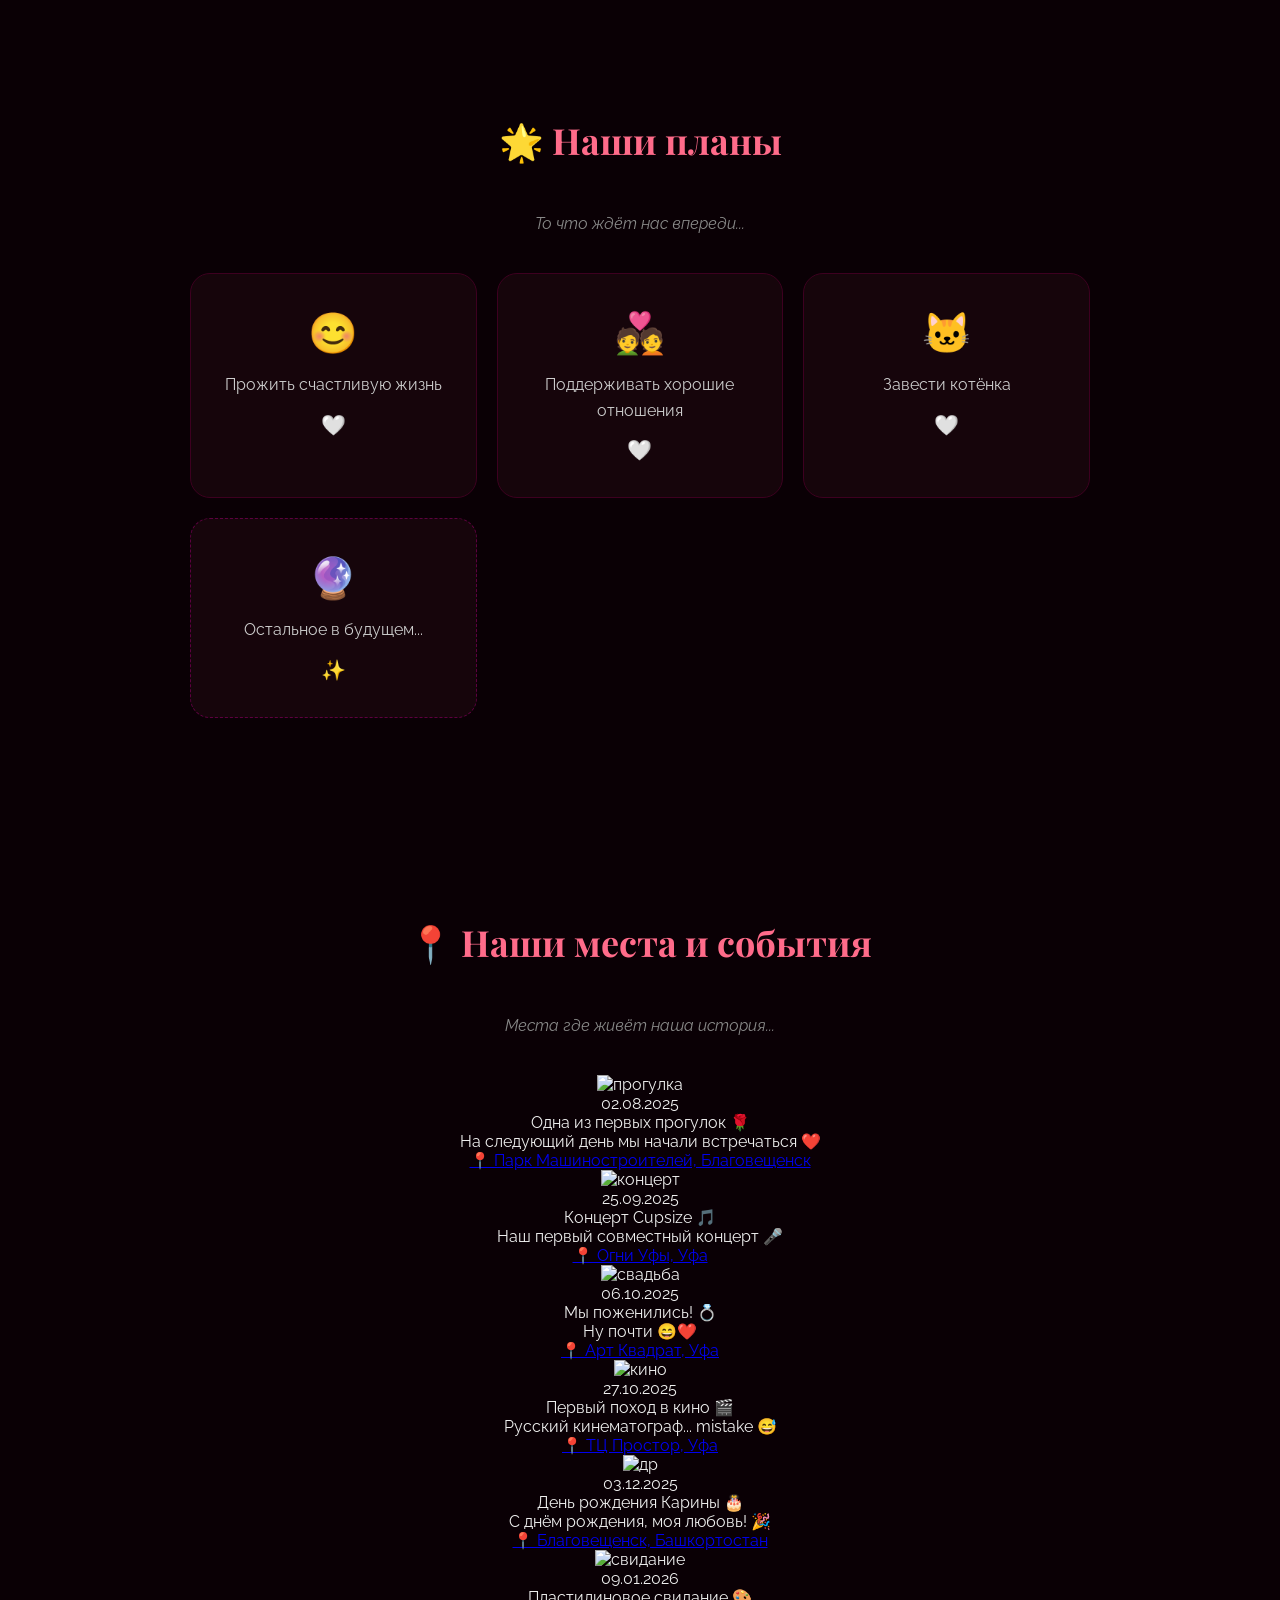
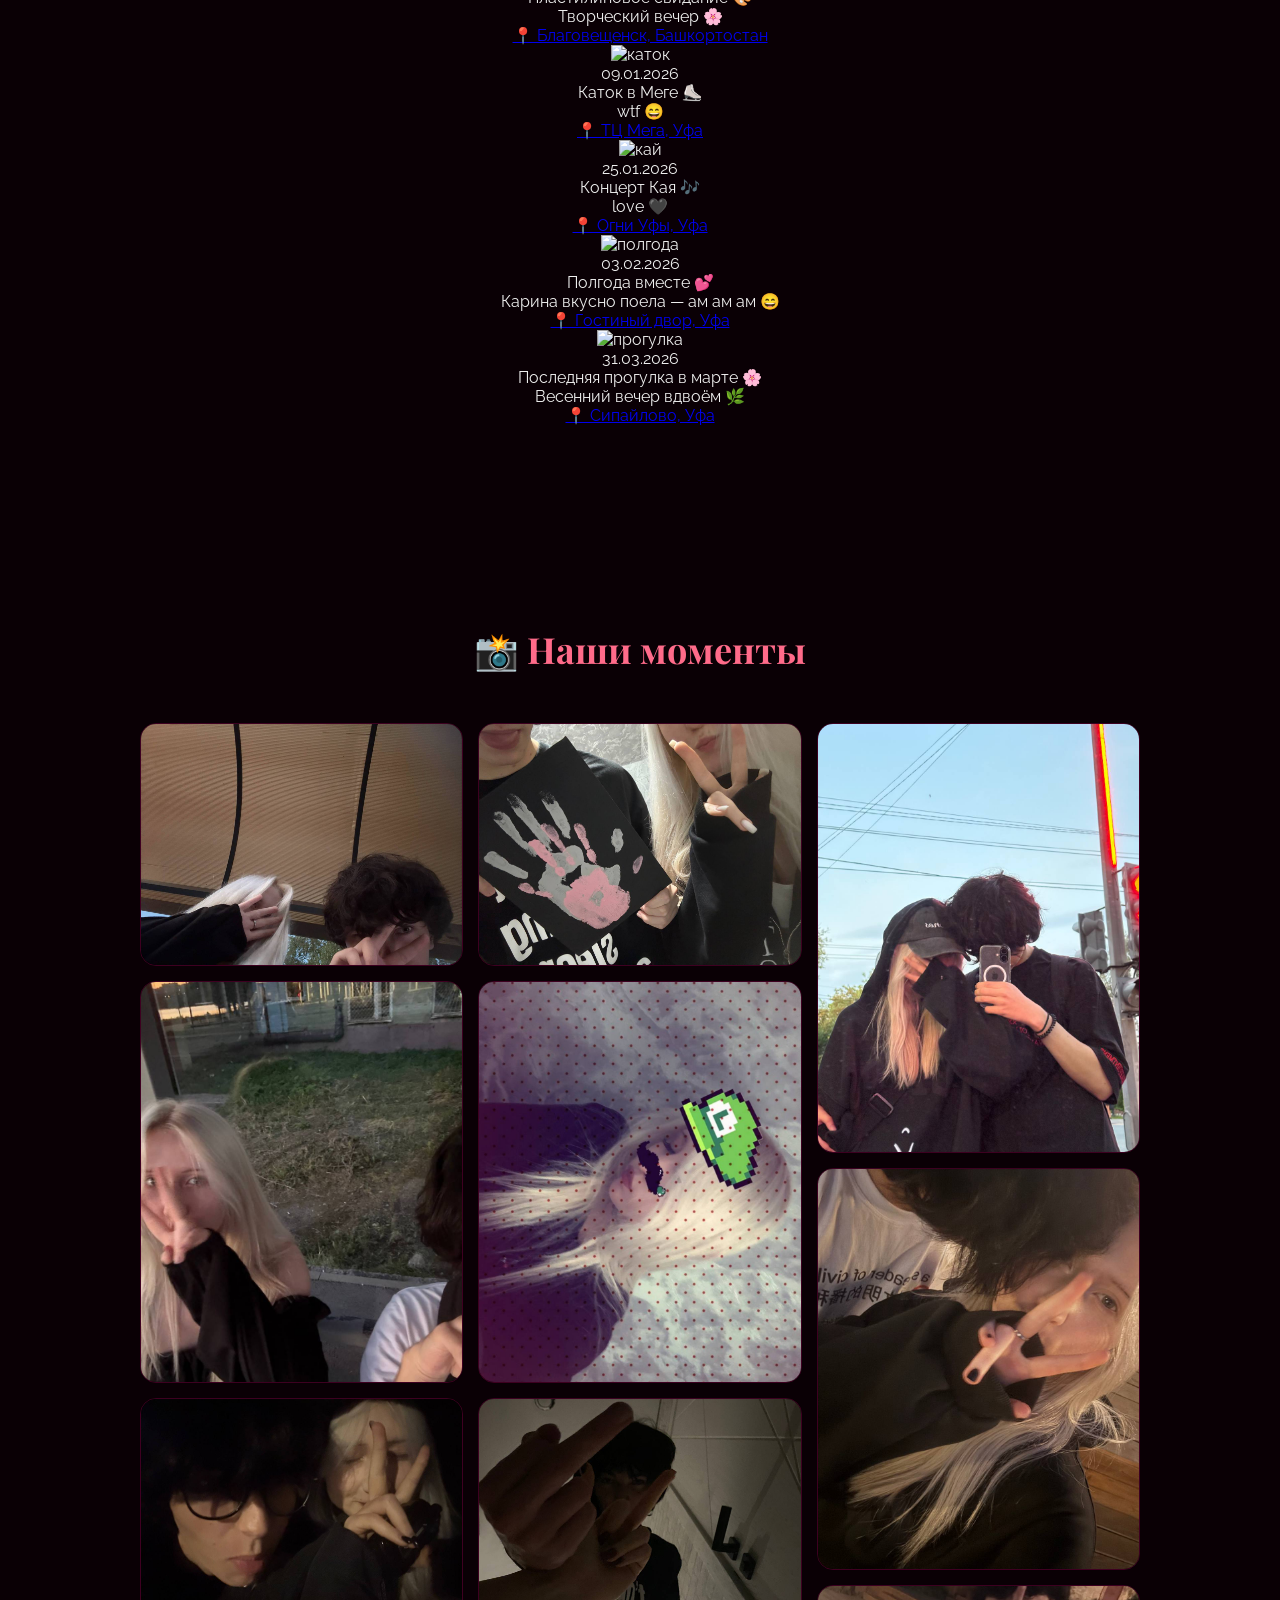
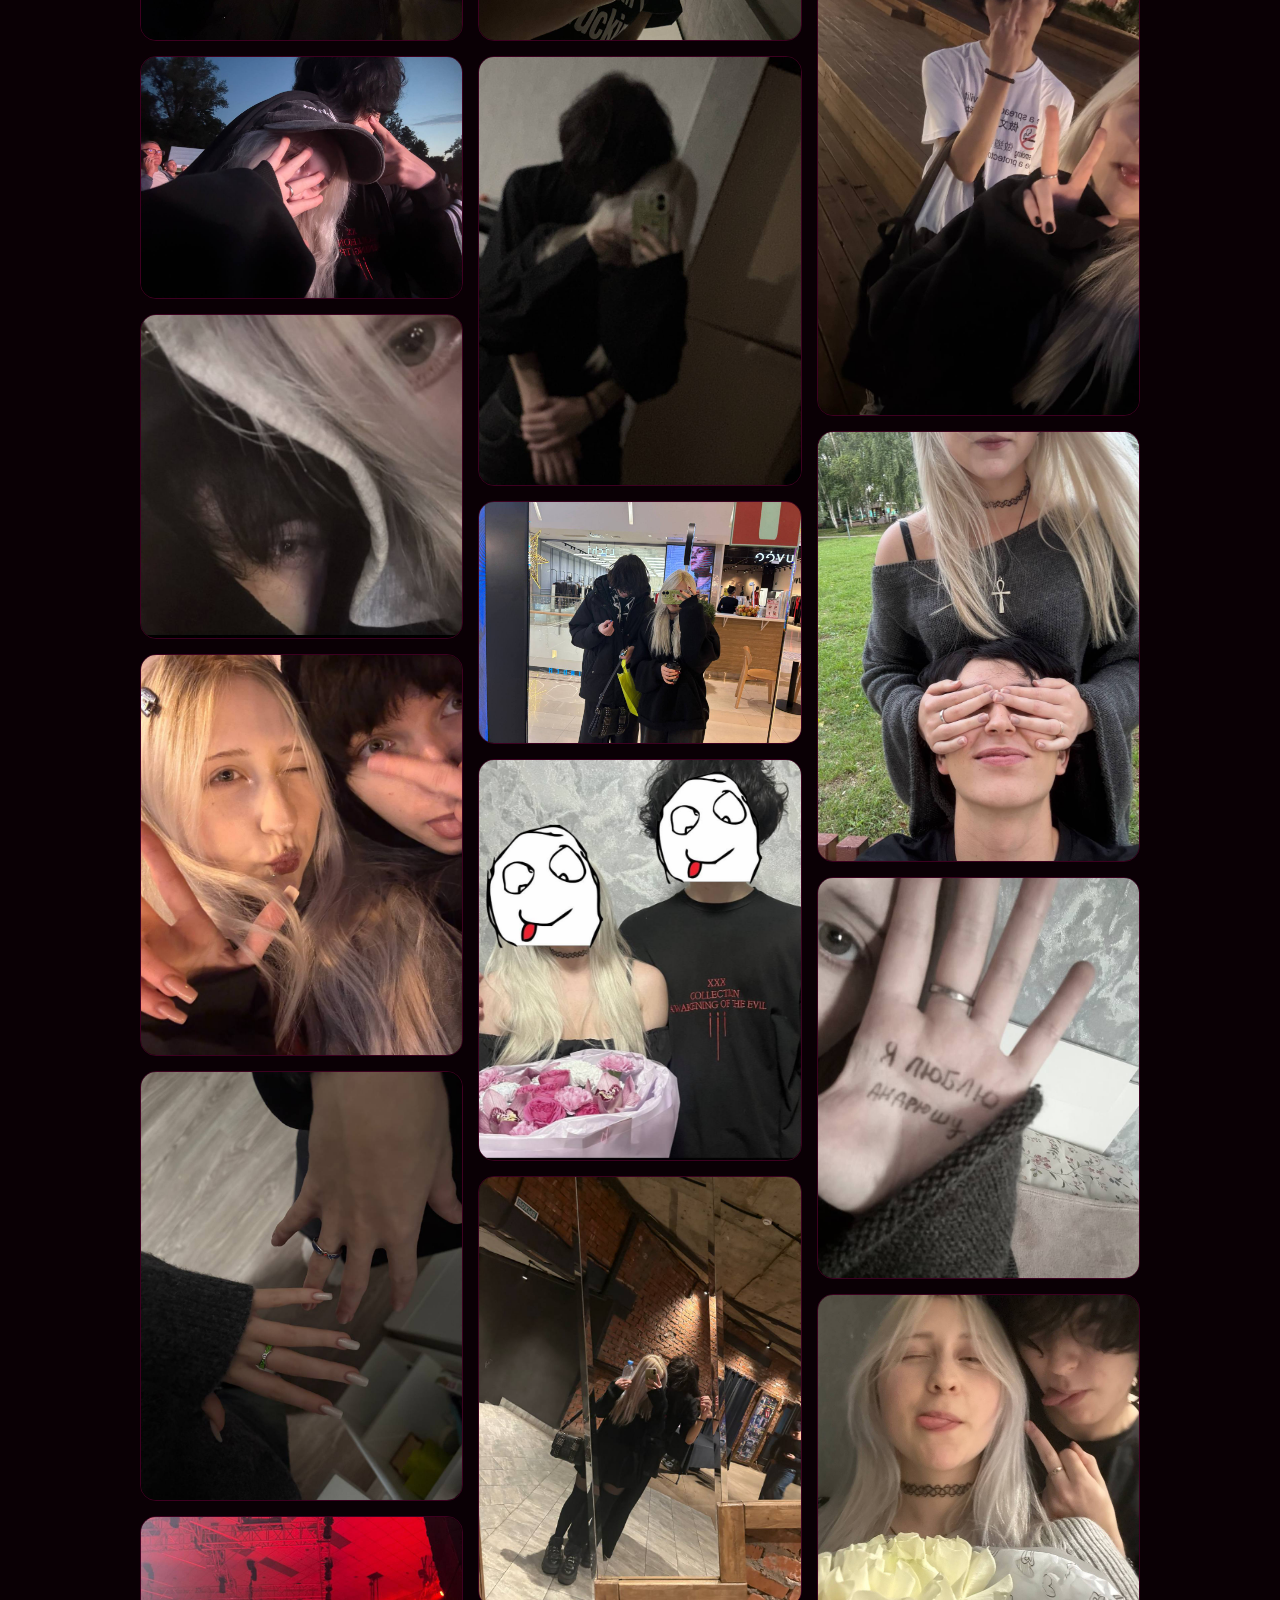
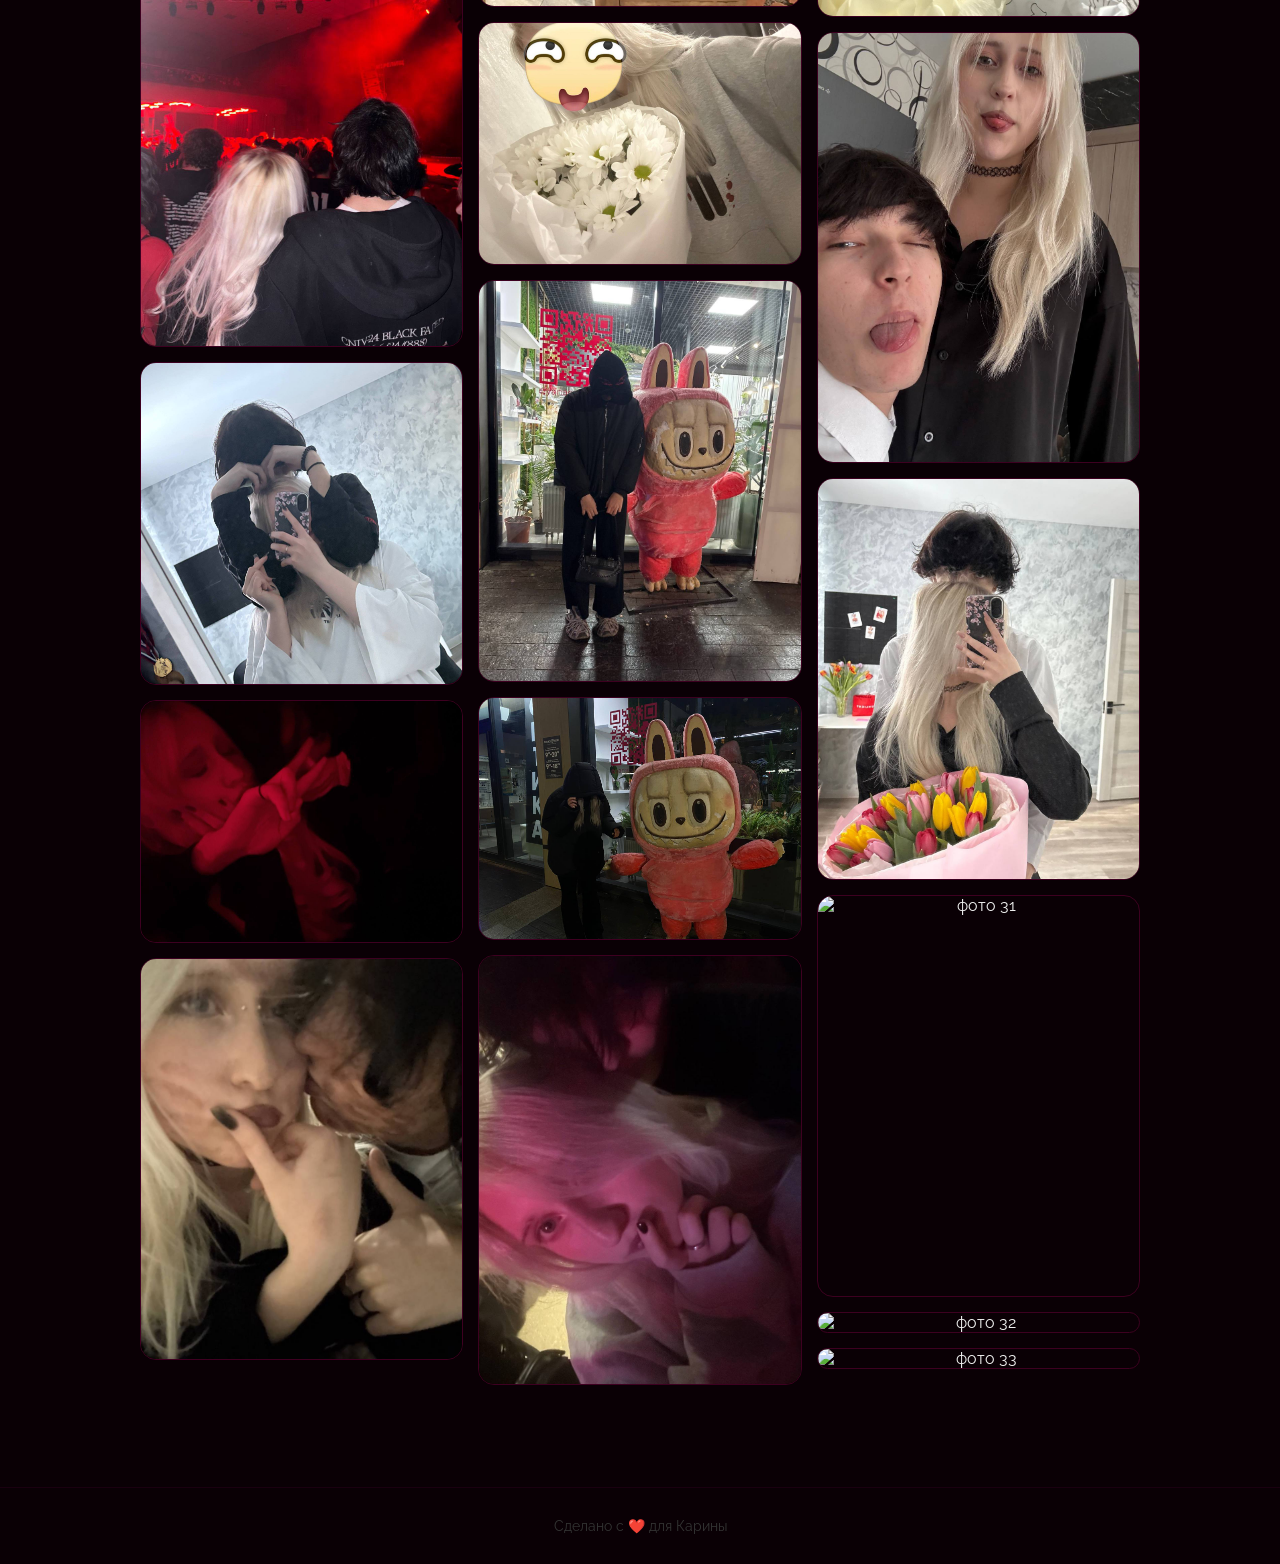
==== commit c210403c: "fix svadba" ====
--- a/mysite-main/templates/index.html
+++ b/mysite-main/templates/index.html
@@ -294,7 +294,7 @@
                     <div class="place-event-img-wrap"><img src="/static/images/svadba.jpg" alt="свадьба"></div>
                     <div class="place-event-body">
                         <div class="place-event-date">06.10.2025</div>
-                        <div class="place-event-title">Мы официально поженились! 💍</div>
+                        <div class="place-event-title">Мы  поженились! 💍</div>
                         <div class="place-event-desc">Ну почти 😄❤️</div>
                         <a class="place-event-geo" href="https://yandex.ru/maps/?text=Арт+Квадрат,Уфа" target="_blank">📍 Арт Квадрат, Уфа</a>
                     </div>
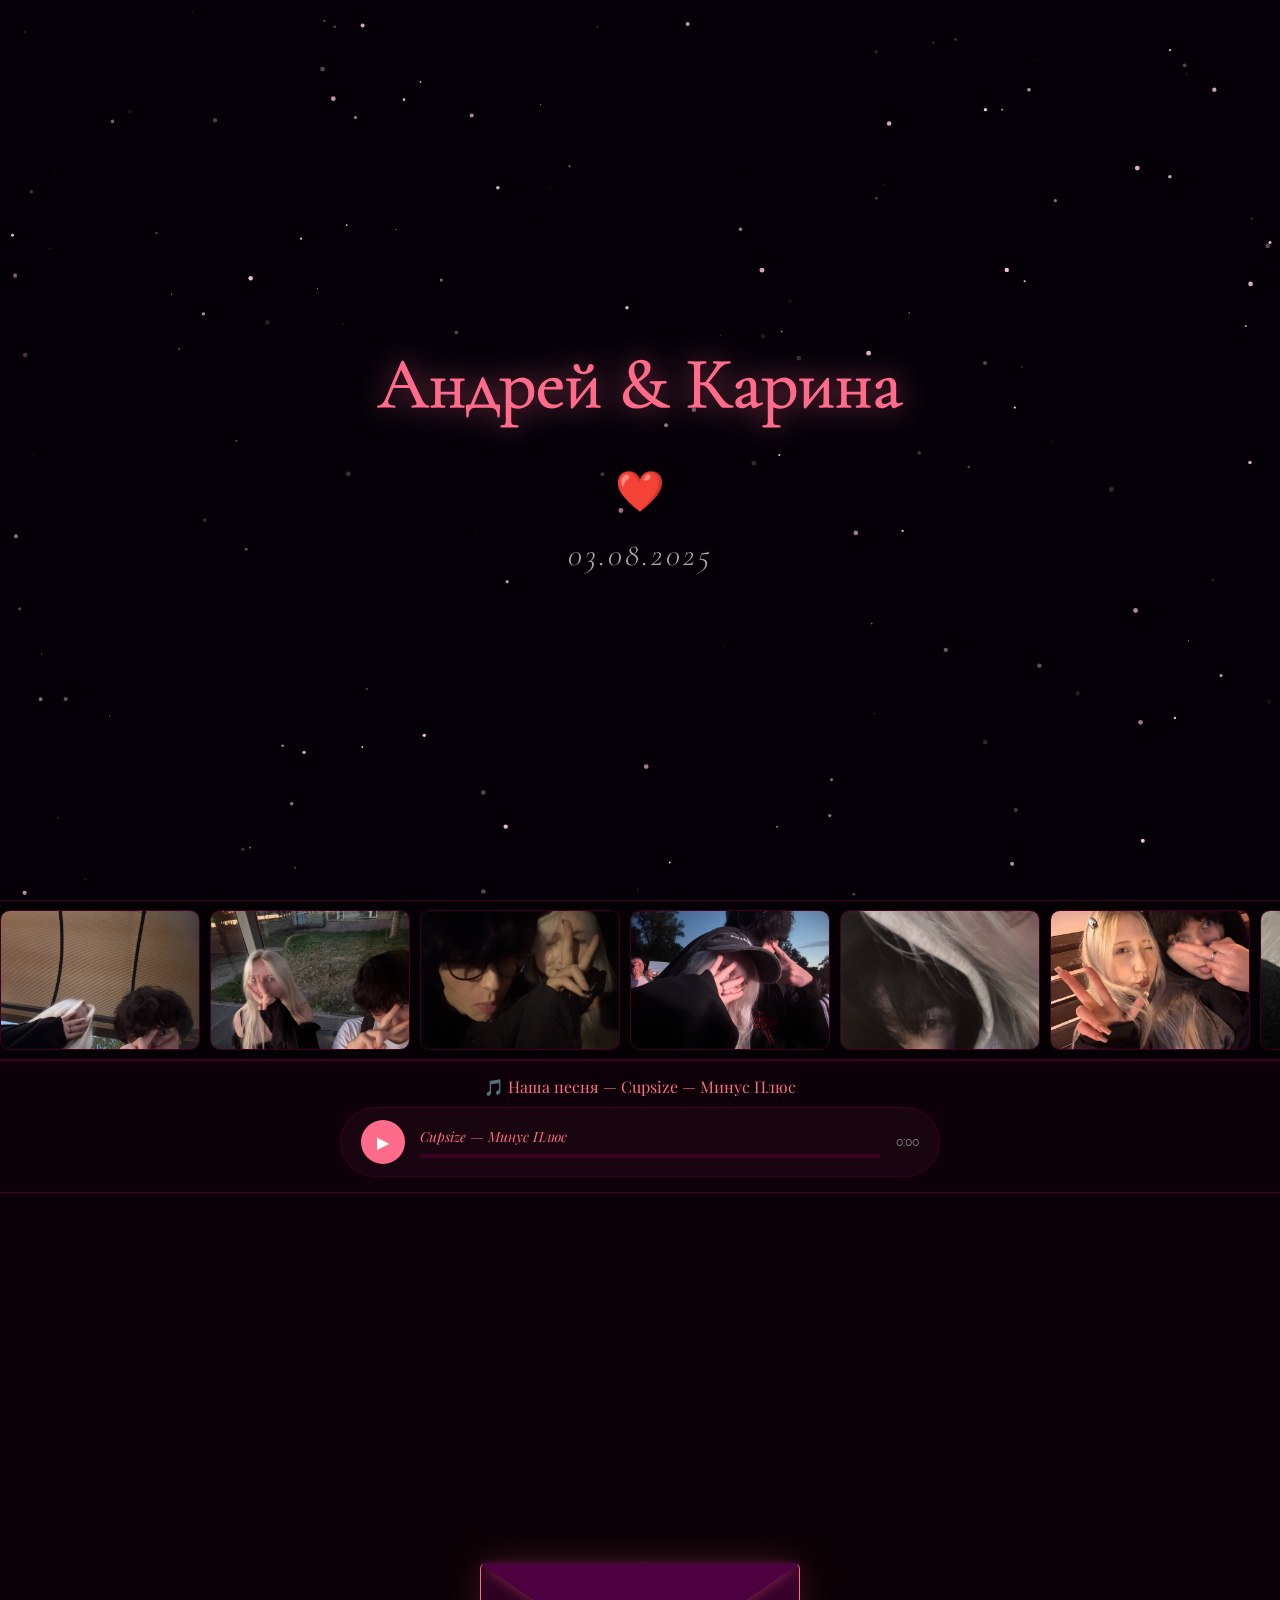
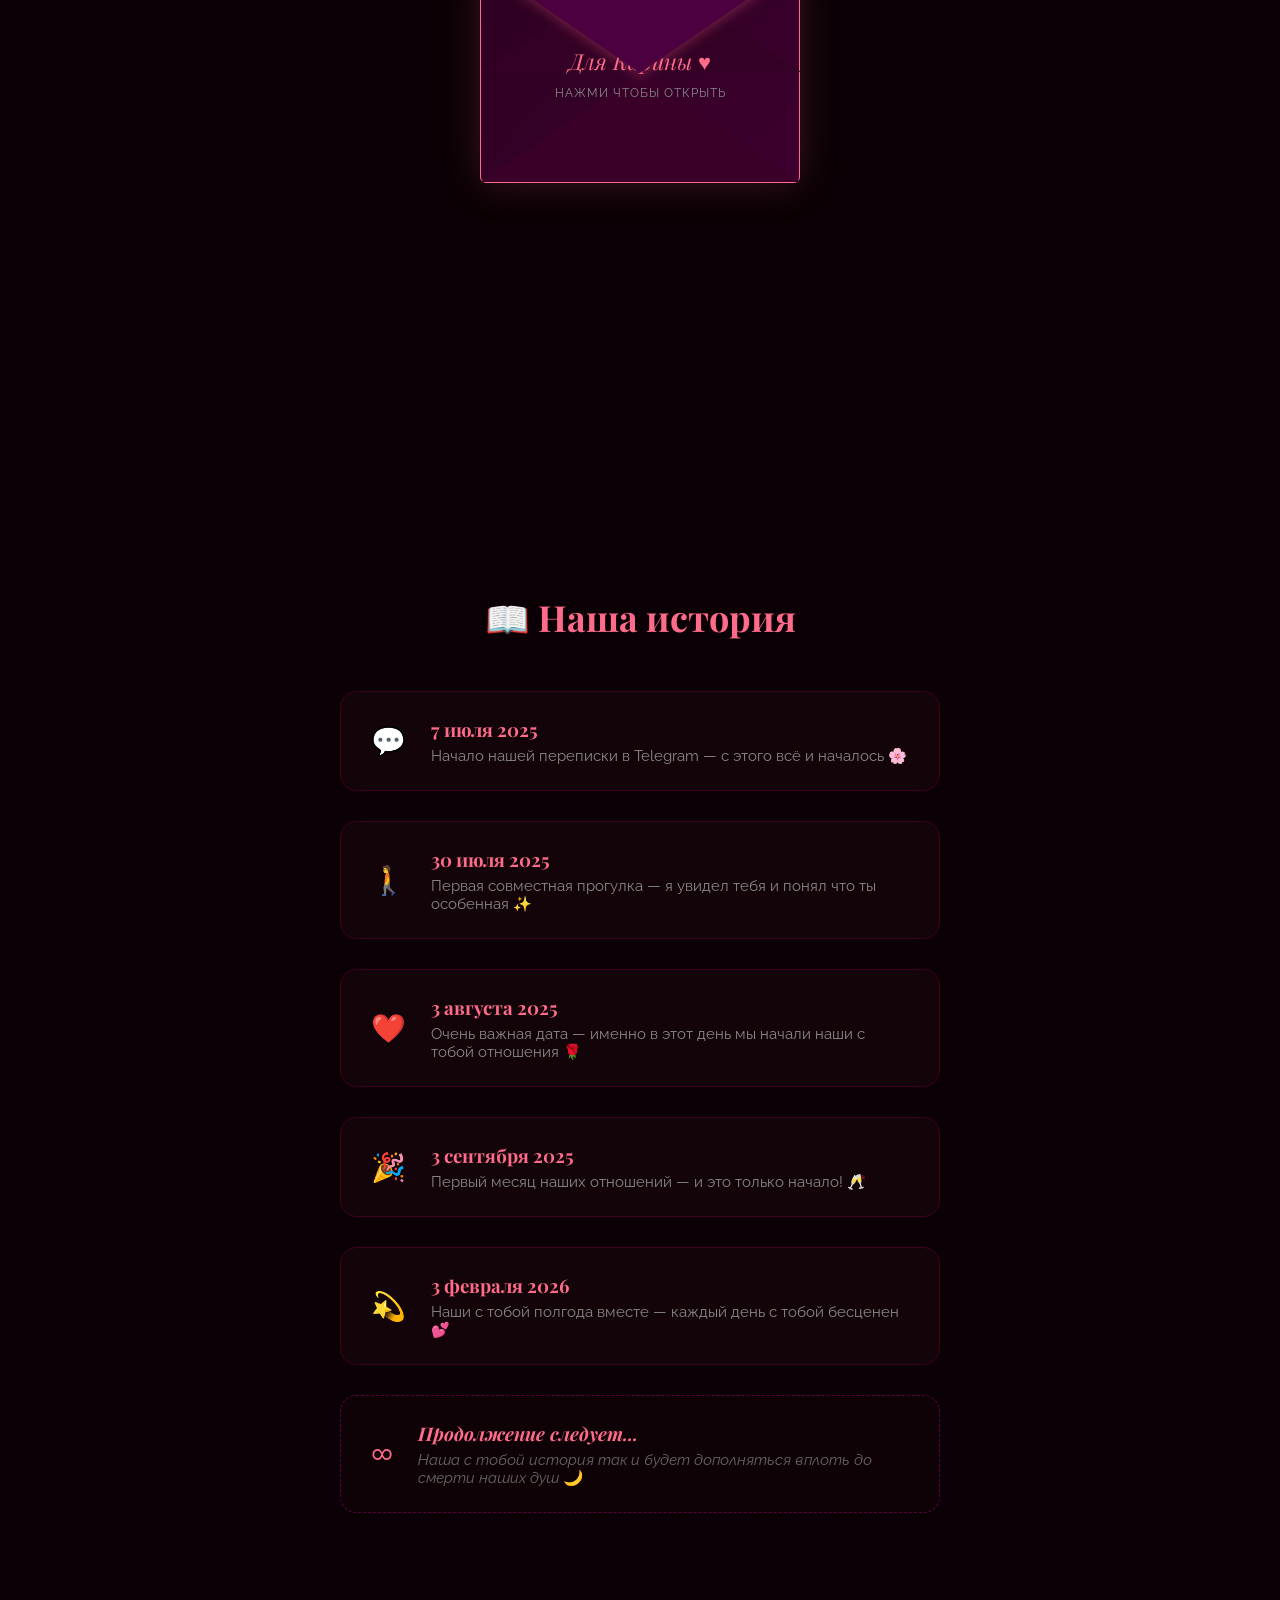
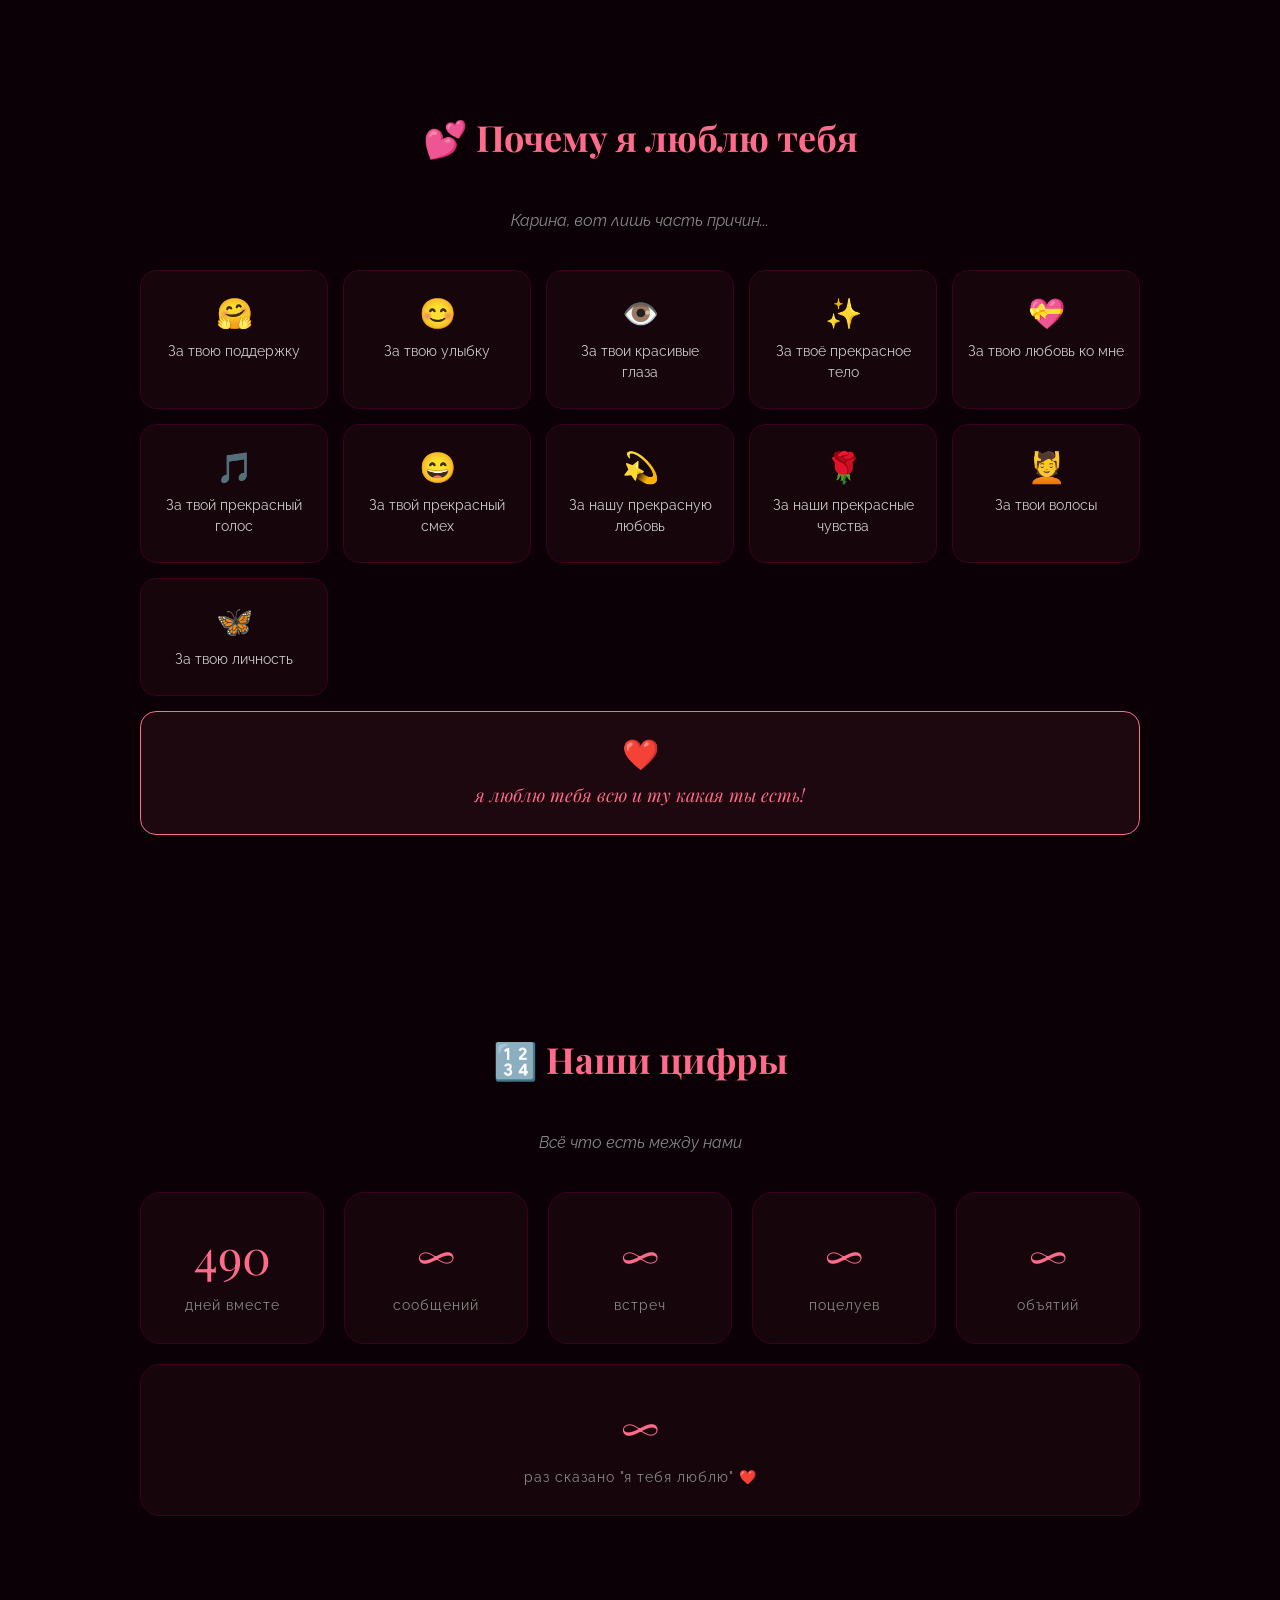
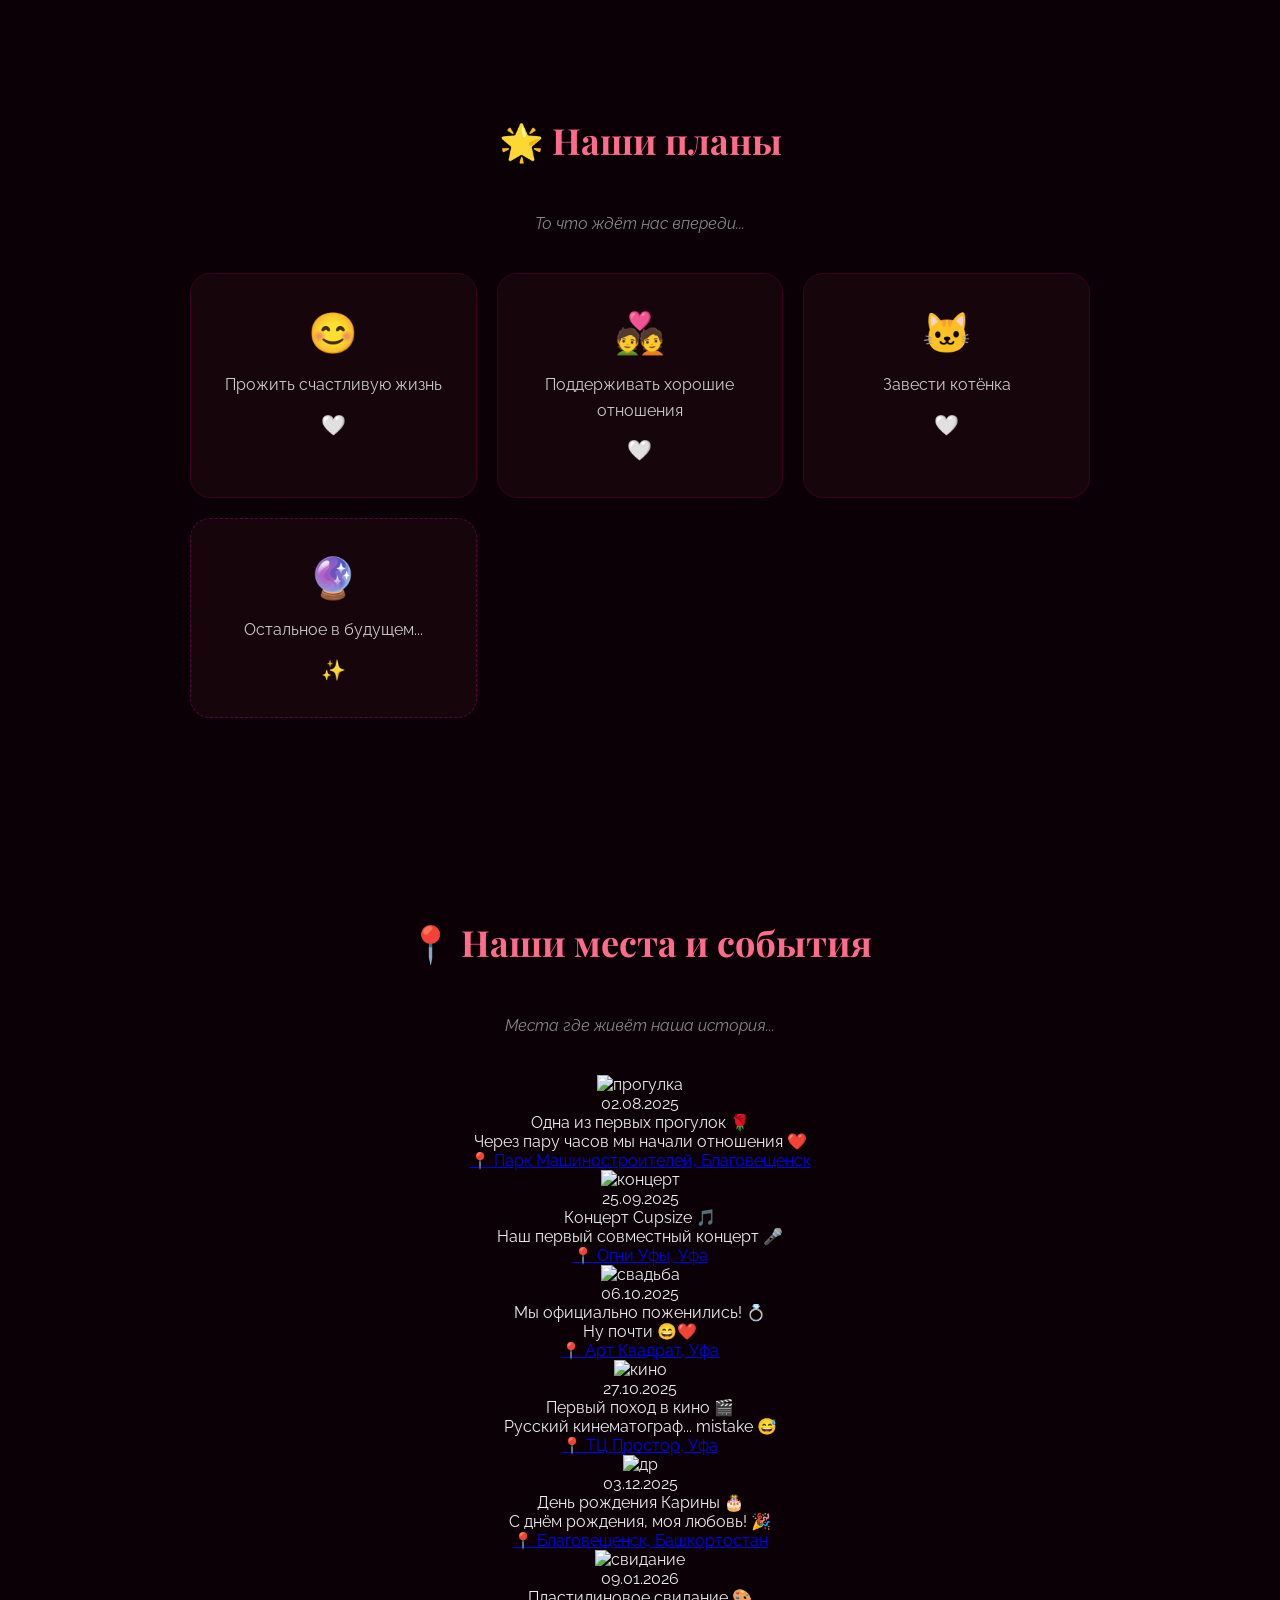
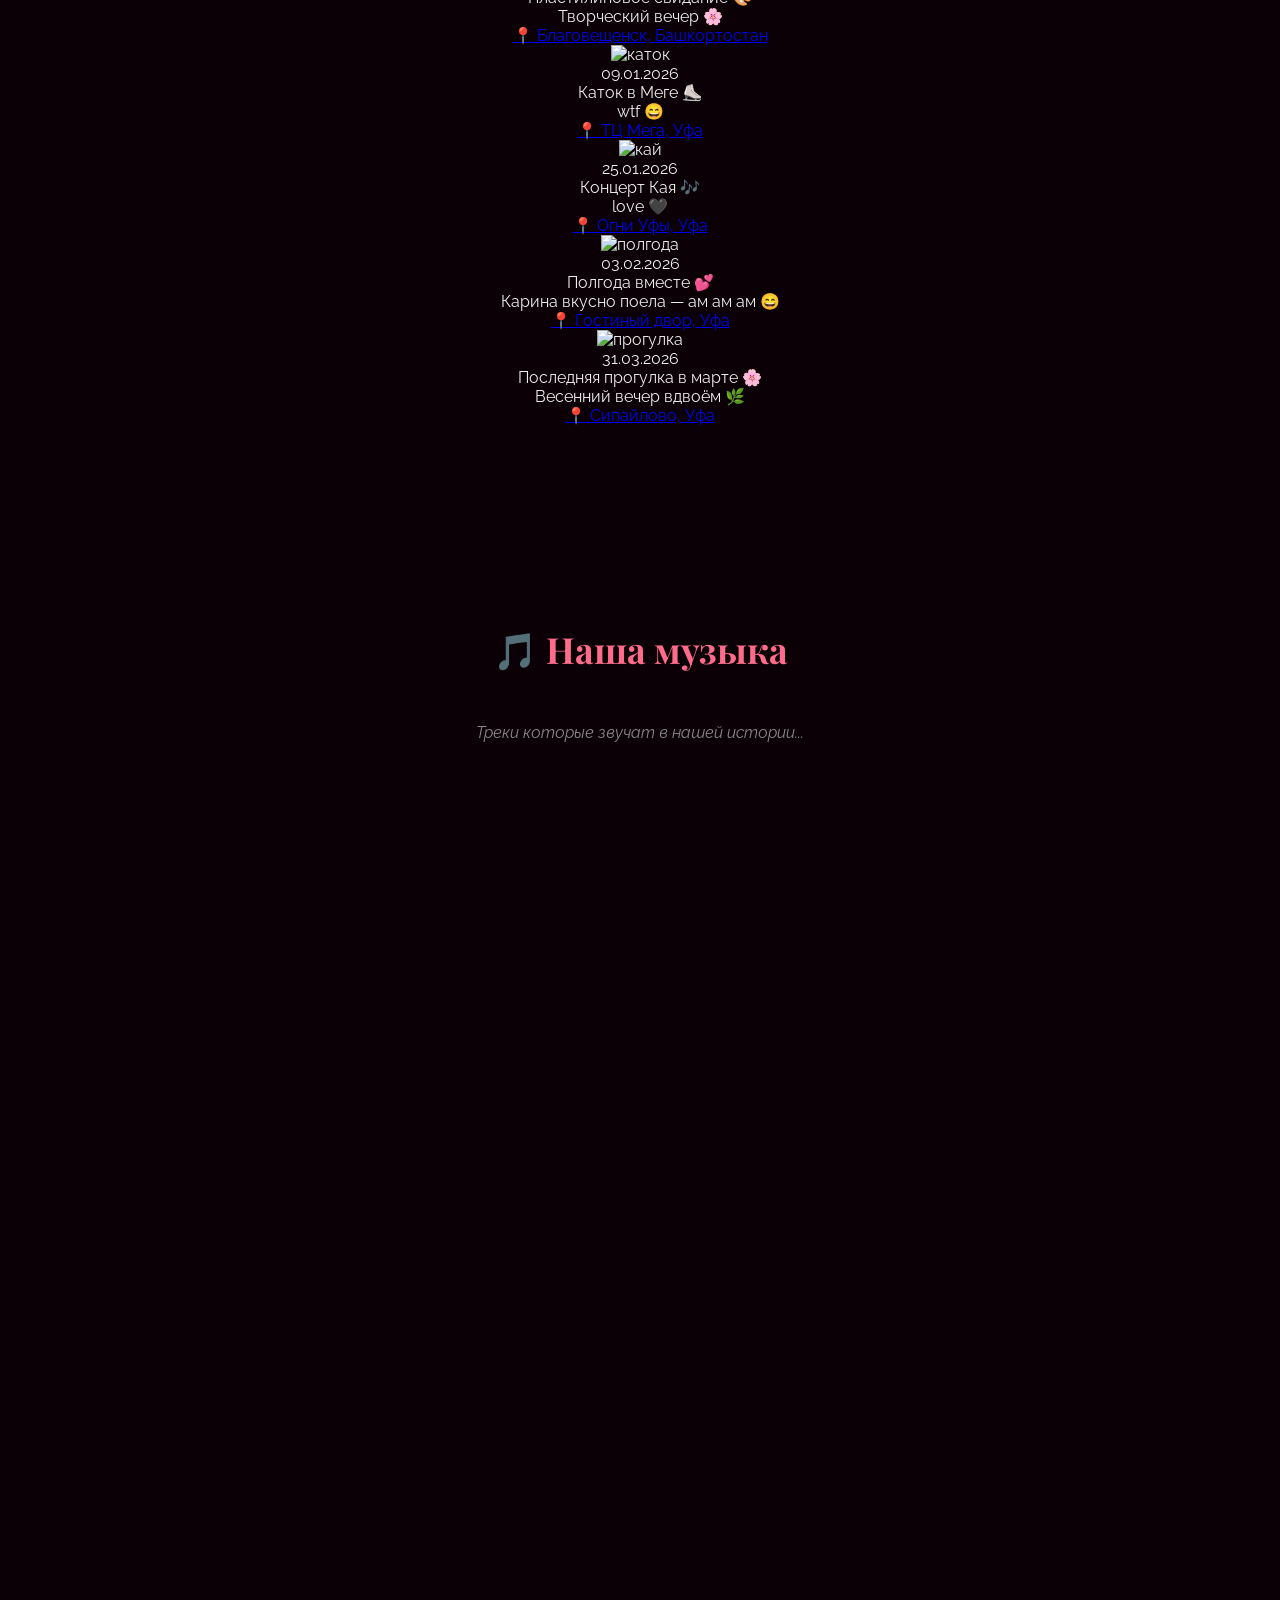
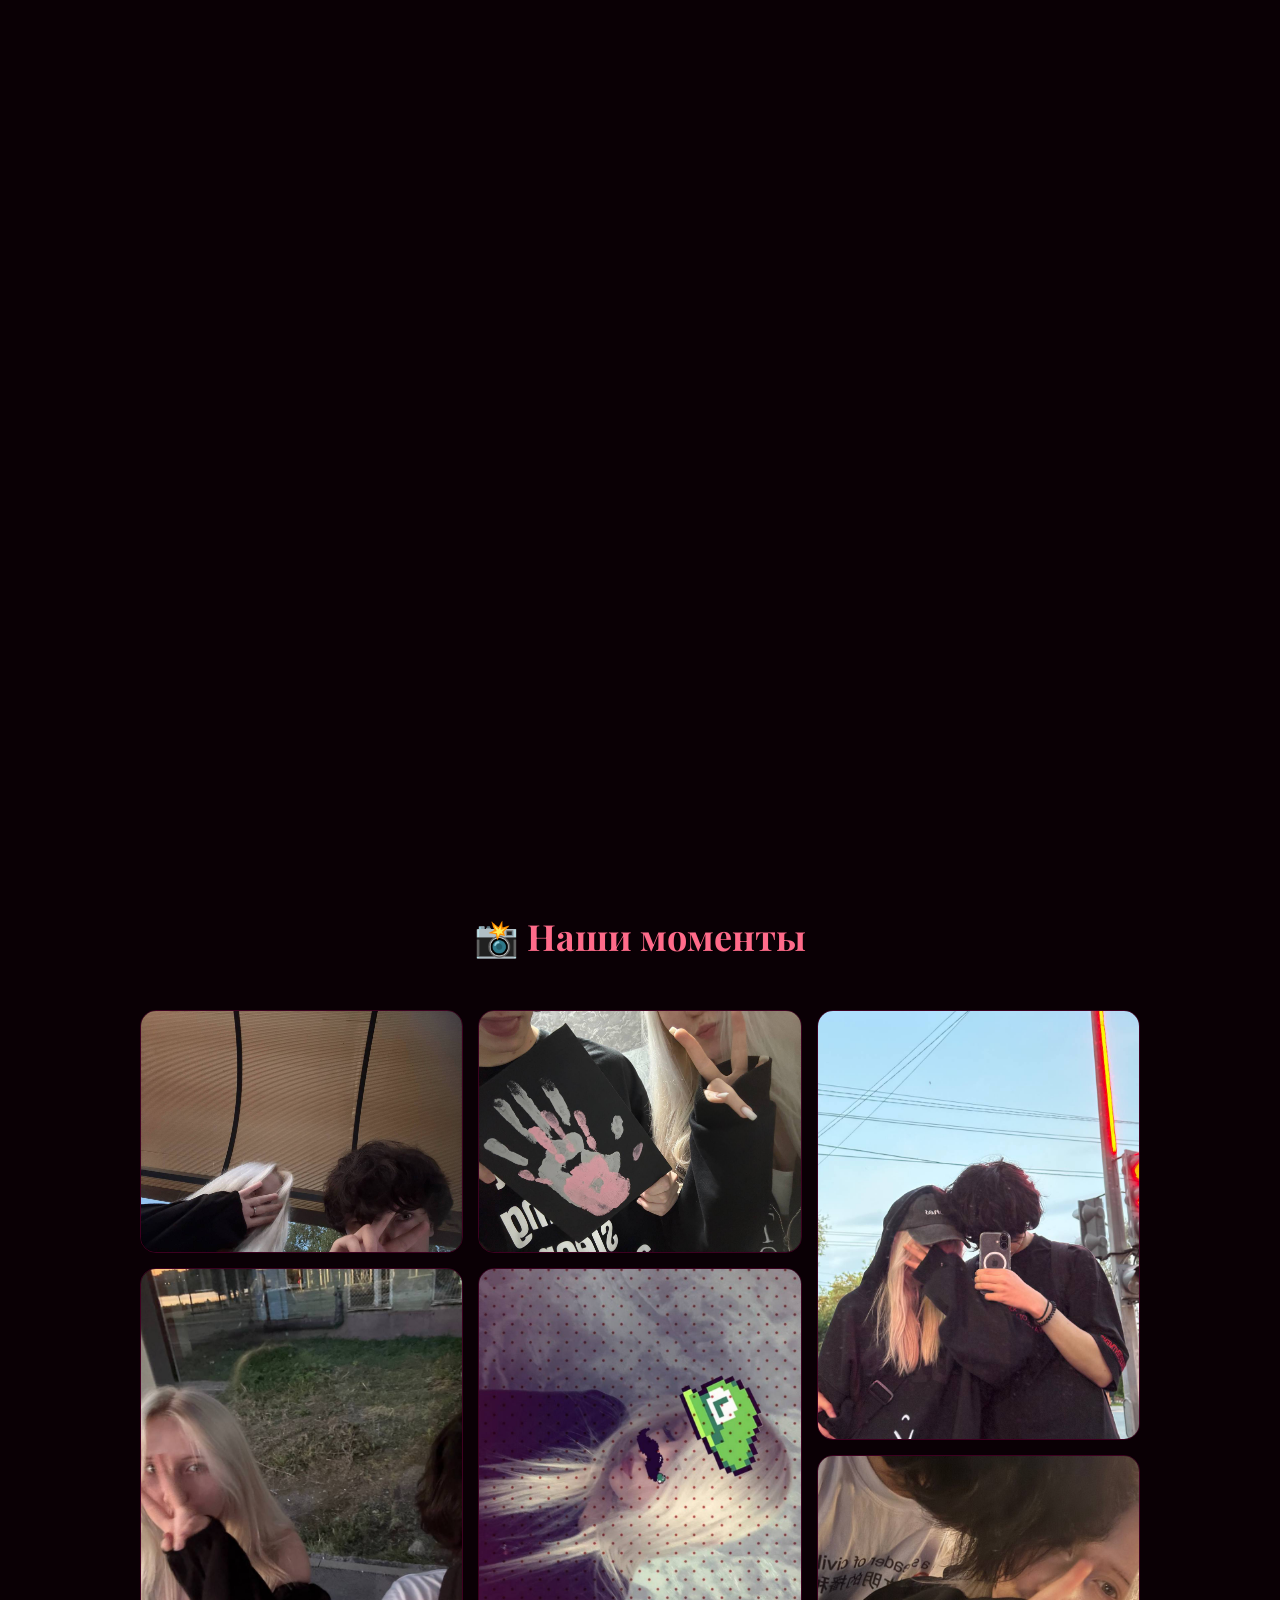
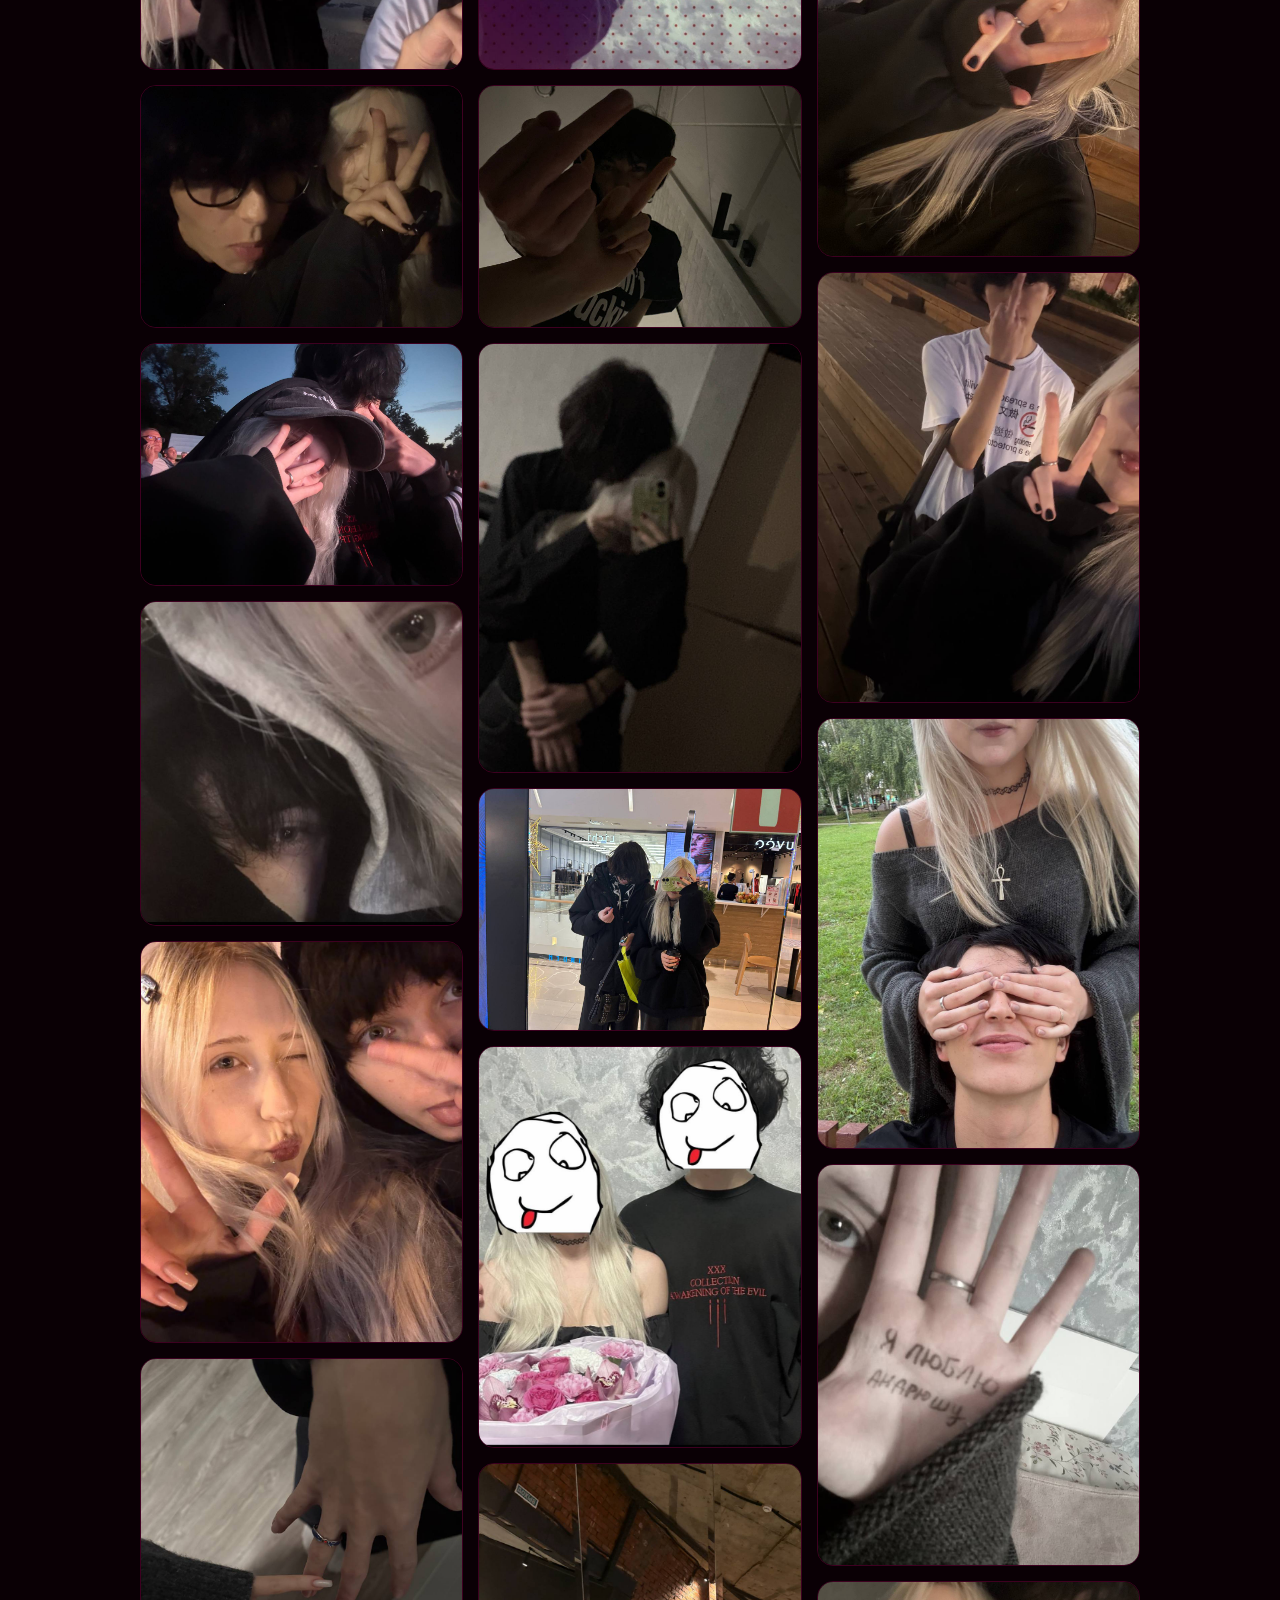
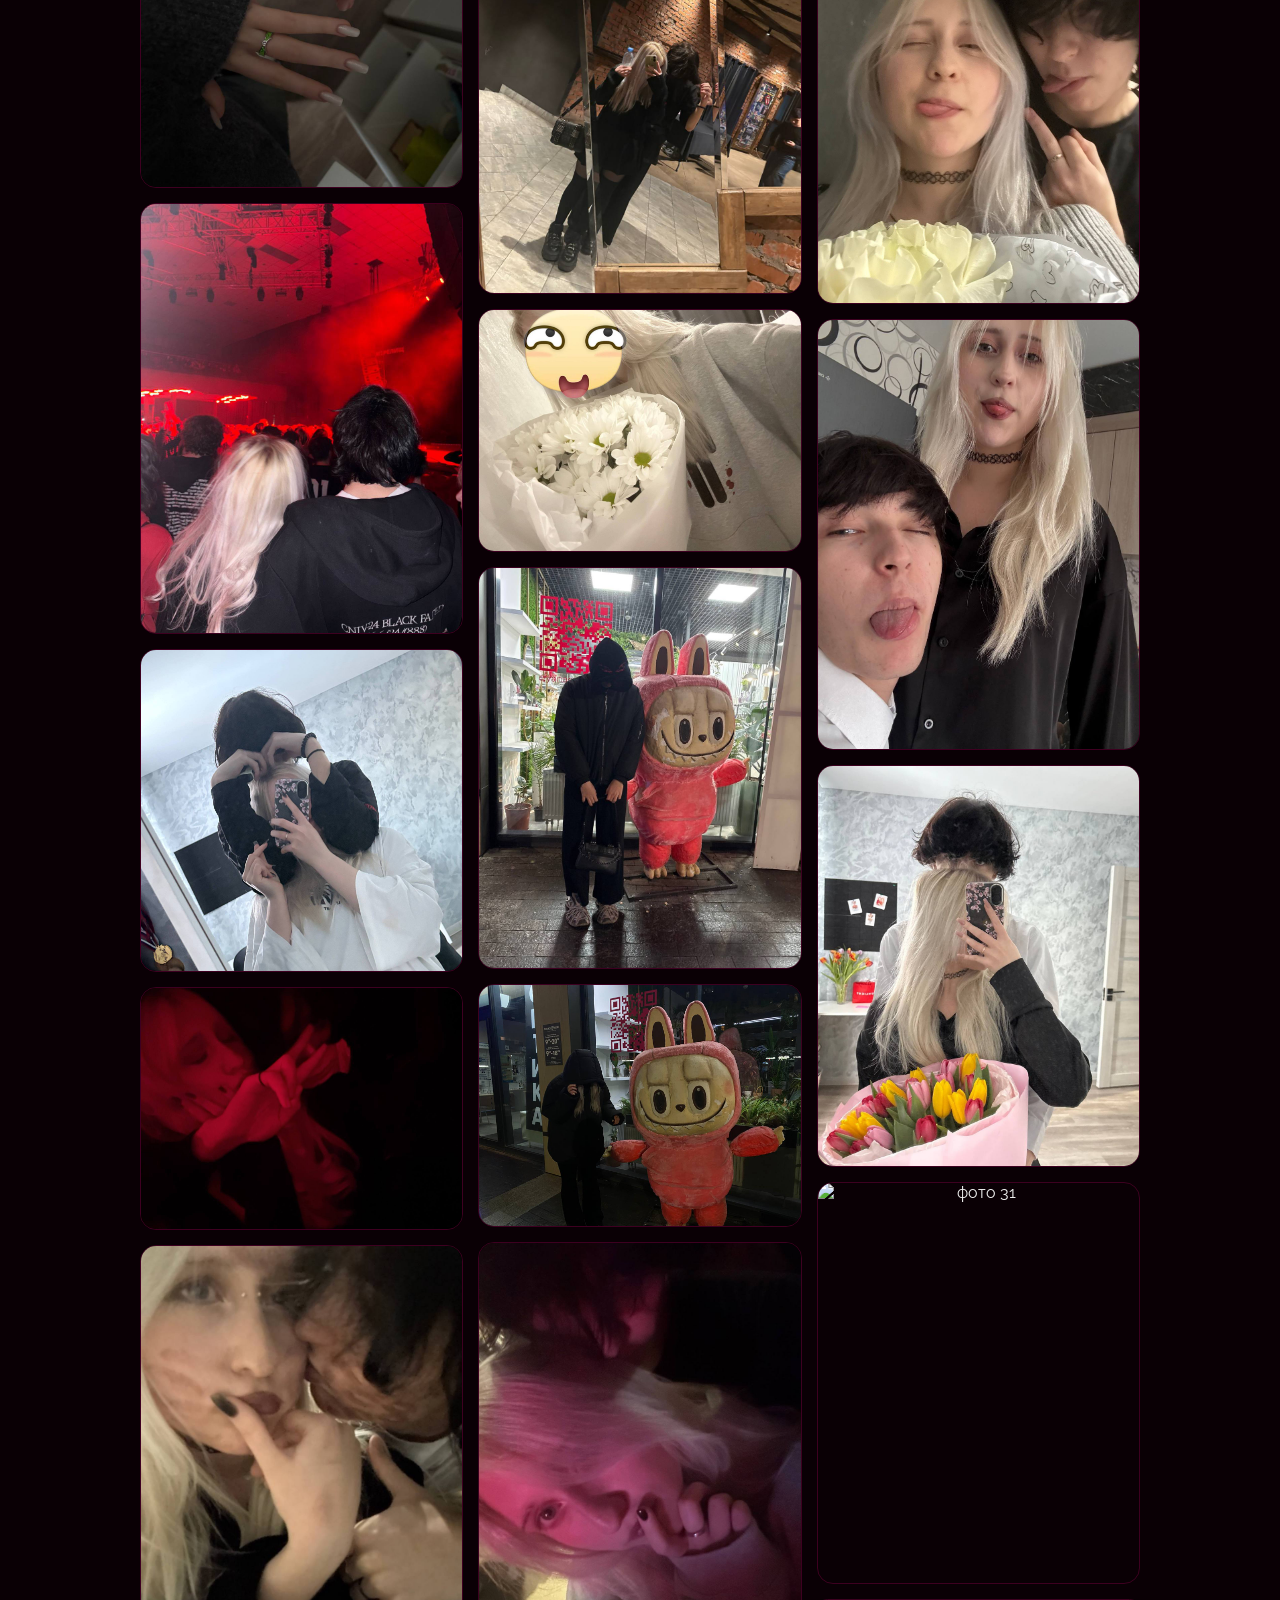
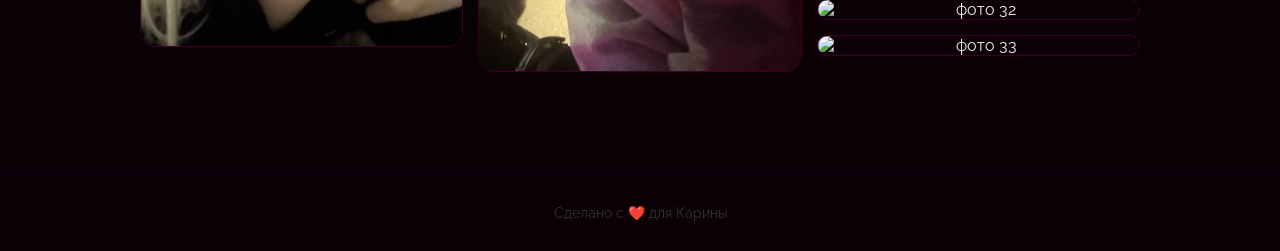
==== commit 09ae0667: "add music tracks" ====
--- a/mysite-main/templates/index.html
+++ b/mysite-main/templates/index.html
@@ -39,6 +39,7 @@
             <li><a href="#stats" onclick="toggleMenu()">Цифры</a></li>
             <li><a href="#plans" onclick="toggleMenu()">Планы</a></li>
             <li><a href="#places" onclick="toggleMenu()">Места</a></li>
+            <li><a href="#music" onclick="toggleMenu()">Музыка</a></li>
             <li><a href="#gallery" onclick="toggleMenu()">Фото</a></li>
         </ul>
     </nav>
@@ -275,7 +276,7 @@
                     <div class="place-event-body">
                         <div class="place-event-date">02.08.2025</div>
                         <div class="place-event-title">Одна из первых прогулок 🌹</div>
-                        <div class="place-event-desc">На следующий день мы начали встречаться ❤️</div>
+                        <div class="place-event-desc">Через пару часов мы начали отношения ❤️</div>
                         <a class="place-event-geo" href="https://yandex.ru/maps/?text=Парк+Машиностроителей,Благовещенск,Башкортостан" target="_blank">📍 Парк Машиностроителей, Благовещенск</a>
                     </div>
                 </div>
@@ -294,7 +295,7 @@
                     <div class="place-event-img-wrap"><img src="/static/images/svadba.jpg" alt="свадьба"></div>
                     <div class="place-event-body">
                         <div class="place-event-date">06.10.2025</div>
-                        <div class="place-event-title">Мы  поженились! 💍</div>
+                        <div class="place-event-title">Мы официально поженились! 💍</div>
                         <div class="place-event-desc">Ну почти 😄❤️</div>
                         <a class="place-event-geo" href="https://yandex.ru/maps/?text=Арт+Квадрат,Уфа" target="_blank">📍 Арт Квадрат, Уфа</a>
                     </div>
@@ -368,6 +369,62 @@
                         <div class="place-event-desc">Весенний вечер вдвоём 🌿</div>
                         <a class="place-event-geo" href="https://yandex.ru/maps/?text=Сипайлово,Уфа" target="_blank">📍 Сипайлово, Уфа</a>
                     </div>
+                </div>
+
+            </div>
+        </div>
+    </section>
+
+    <!-- Наша музыка -->
+    <section class="section" id="music">
+        <div class="section-inner">
+            <h2 class="section-title">🎵 Наша музыка</h2>
+            <p class="love-subtitle">Треки которые звучат в нашей истории...</p>
+            <div class="music-tracks">
+
+                <div class="track-card">
+                    <iframe width="100%" height="166" scrolling="no" frameborder="no" allow="autoplay"
+                    src="https://w.soundcloud.com/player/?url=https%3A//soundcloud.com/yupi-110805053/cupsize-ya-lyublyu-tebya-full&color=%23ff6b8a&auto_play=false&hide_related=true&show_comments=false&show_user=true&show_reposts=false&show_teaser=false"></iframe>
+                </div>
+
+                <div class="track-card">
+                    <iframe width="100%" height="166" scrolling="no" frameborder="no" allow="autoplay"
+                    src="https://w.soundcloud.com/player/?url=https%3A//soundcloud.com/linalifonova/minus-plyus&color=%23ff6b8a&auto_play=false&hide_related=true&show_comments=false&show_user=true&show_reposts=false&show_teaser=false"></iframe>
+                </div>
+
+                <div class="track-card">
+                    <iframe width="100%" height="166" scrolling="no" frameborder="no" allow="autoplay"
+                    src="https://w.soundcloud.com/player/?url=https%3A//soundcloud.com/cupsizeeeeee/ulybnis-3&color=%23ff6b8a&auto_play=false&hide_related=true&show_comments=false&show_user=true&show_reposts=false&show_teaser=false"></iframe>
+                </div>
+
+                <div class="track-card">
+                    <iframe width="100%" height="166" scrolling="no" frameborder="no" allow="autoplay"
+                    src="https://w.soundcloud.com/player/?url=https%3A//soundcloud.com/everlov3d/cupsize-bolshe-chem&color=%23ff6b8a&auto_play=false&hide_related=true&show_comments=false&show_user=true&show_reposts=false&show_teaser=false"></iframe>
+                </div>
+
+                <div class="track-card">
+                    <iframe width="100%" height="166" scrolling="no" frameborder="no" allow="autoplay"
+                    src="https://w.soundcloud.com/player/?url=https%3A//soundcloud.com/everlov3d/cupsize-tselovalis&color=%23ff6b8a&auto_play=false&hide_related=true&show_comments=false&show_user=true&show_reposts=false&show_teaser=false"></iframe>
+                </div>
+
+                <div class="track-card">
+                    <iframe width="100%" height="166" scrolling="no" frameborder="no" allow="autoplay"
+                    src="https://w.soundcloud.com/player/?url=https%3A//soundcloud.com/kaiangel-9mice/welcome-to-forever&color=%23ff6b8a&auto_play=false&hide_related=true&show_comments=false&show_user=true&show_reposts=false&show_teaser=false"></iframe>
+                </div>
+
+                <div class="track-card">
+                    <iframe width="100%" height="166" scrolling="no" frameborder="no" allow="autoplay"
+                    src="https://w.soundcloud.com/player/?url=https%3A//soundcloud.com/kaiangel-9mice/madam&color=%23ff6b8a&auto_play=false&hide_related=true&show_comments=false&show_user=true&show_reposts=false&show_teaser=false"></iframe>
+                </div>
+
+                <div class="track-card">
+                    <iframe width="100%" height="166" scrolling="no" frameborder="no" allow="autoplay"
+                    src="https://w.soundcloud.com/player/?url=https%3A//soundcloud.com/23423234432-626258372/code10-scalevvizard&color=%23ff6b8a&auto_play=false&hide_related=true&show_comments=false&show_user=true&show_reposts=false&show_teaser=false"></iframe>
+                </div>
+
+                <div class="track-card">
+                    <iframe width="100%" height="166" scrolling="no" frameborder="no" allow="autoplay"
+                    src="https://w.soundcloud.com/player/?url=https%3A//soundcloud.com/1dead1/code10-paradise&color=%23ff6b8a&auto_play=false&hide_related=true&show_comments=false&show_user=true&show_reposts=false&show_teaser=false"></iframe>
                 </div>
 
             </div>
@@ -417,8 +474,12 @@
 
     <footer><p>Сделано с ❤️ для Карины</p></footer>
 
-    <div id="lightbox" onclick="closeLightbox()">
+    <div id="lightbox">
+        <div class="lightbox-overlay" onclick="closeLightbox()"></div>
+        <button class="lightbox-arrow lightbox-prev" onclick="changePhoto(-1)">&#8592;</button>
         <img id="lightbox-img" src="" alt="">
+        <button class="lightbox-arrow lightbox-next" onclick="changePhoto(1)">&#8594;</button>
+        <button class="lightbox-close" onclick="closeLightbox()">✕</button>
     </div>
 
     <script>
@@ -477,7 +538,6 @@
             });
         }
 
-        // Звёзды загрузки
         const canvas = document.getElementById('stars-canvas');
         const ctx = canvas.getContext('2d');
         canvas.width = window.innerWidth;
@@ -505,7 +565,6 @@
 
         setTimeout(() => document.getElementById('loader').classList.add('hide'), 5000);
 
-        // Звёзды на фоне
         const bgCanvas = document.getElementById('bg-stars');
         const bgCtx = bgCanvas.getContext('2d');
         bgCanvas.width = window.innerWidth;
@@ -535,7 +594,6 @@
             bgCanvas.height = window.innerHeight;
         });
 
-        // Слайдшоу
         let currentSlide = 0;
         const slides = document.querySelectorAll('.slide');
         slides[0].classList.add('active');
@@ -545,7 +603,6 @@
             slides[currentSlide].classList.add('active');
         }, 4000);
 
-        // Счётчик
         const start = new Date(2025, 7, 3, 0, 0, 0);
         function updateCounter() {
             const diff = new Date() - start;
@@ -559,7 +616,6 @@
         setInterval(updateCounter, 1000);
         updateCounter();
 
-        // Сердечки
         const container = document.getElementById('particles');
         function createHeart() {
             const heart = document.createElement('div');
@@ -574,7 +630,6 @@
         }
         setInterval(createHeart, 600);
 
-        // Плеер
         const audio = document.getElementById('mainAudio');
         const playBtn = document.getElementById('playBtn');
         const progressFill = document.getElementById('progressFill');
@@ -598,18 +653,44 @@
             audio.currentTime = ((e.clientX - rect.left) / rect.width) * audio.duration;
         }
 
-        // Лайтбокс
-        document.querySelectorAll('.masonry-item img').forEach(img => {
+        // Лайтбокс с навигацией
+        let currentPhotoIndex = 0;
+        const galleryImgs = Array.from(document.querySelectorAll('.masonry-item img'));
+
+        galleryImgs.forEach((img, index) => {
             img.addEventListener('click', () => {
-                document.getElementById('lightbox').style.display = 'flex';
-                document.getElementById('lightbox-img').src = img.src;
+                currentPhotoIndex = index;
+                openLightbox(index);
             });
         });
+
+        function openLightbox(index) {
+            document.getElementById('lightbox').style.display = 'flex';
+            document.getElementById('lightbox-img').src = galleryImgs[index].src;
+        }
+
+        function changePhoto(dir) {
+            currentPhotoIndex = (currentPhotoIndex + dir + galleryImgs.length) % galleryImgs.length;
+            const img = document.getElementById('lightbox-img');
+            img.style.opacity = '0';
+            setTimeout(() => {
+                img.src = galleryImgs[currentPhotoIndex].src;
+                img.style.opacity = '1';
+            }, 150);
+        }
+
         function closeLightbox() {
             document.getElementById('lightbox').style.display = 'none';
         }
 
-        // Печатная машинка
+        document.addEventListener('keydown', (e) => {
+            if (document.getElementById('lightbox').style.display === 'flex') {
+                if (e.key === 'ArrowLeft') changePhoto(-1);
+                if (e.key === 'ArrowRight') changePhoto(1);
+                if (e.key === 'Escape') closeLightbox();
+            }
+        });
+
         const typeText = 'С того дня как ты появилась в моей жизни — всё изменилось ✨';
         let typeIndex = 0;
         const typeEl = document.getElementById('typewriter');
@@ -622,13 +703,11 @@
         }
         setTimeout(typeWriter, 5500);
 
-        // Анимация скролла
         const observer = new IntersectionObserver((entries) => {
             entries.forEach(e => { if (e.isIntersecting) e.target.classList.add('visible'); });
         }, { threshold: 0.1 });
         document.querySelectorAll('.timeline-item, .masonry-item, .love-card, .stat-card, .plan-card, .place-event-card').forEach(el => observer.observe(el));
 
-        // Активный пункт меню
         const sections = document.querySelectorAll('section[id]');
         const navLinks = document.querySelectorAll('nav ul a');
         window.addEventListener('scroll', () => {
@@ -640,7 +719,6 @@
             });
         });
 
-        // Параллакс
         window.addEventListener('scroll', () => {
             const scrolled = window.scrollY;
             document.querySelectorAll('.slide.active').forEach(slide => {
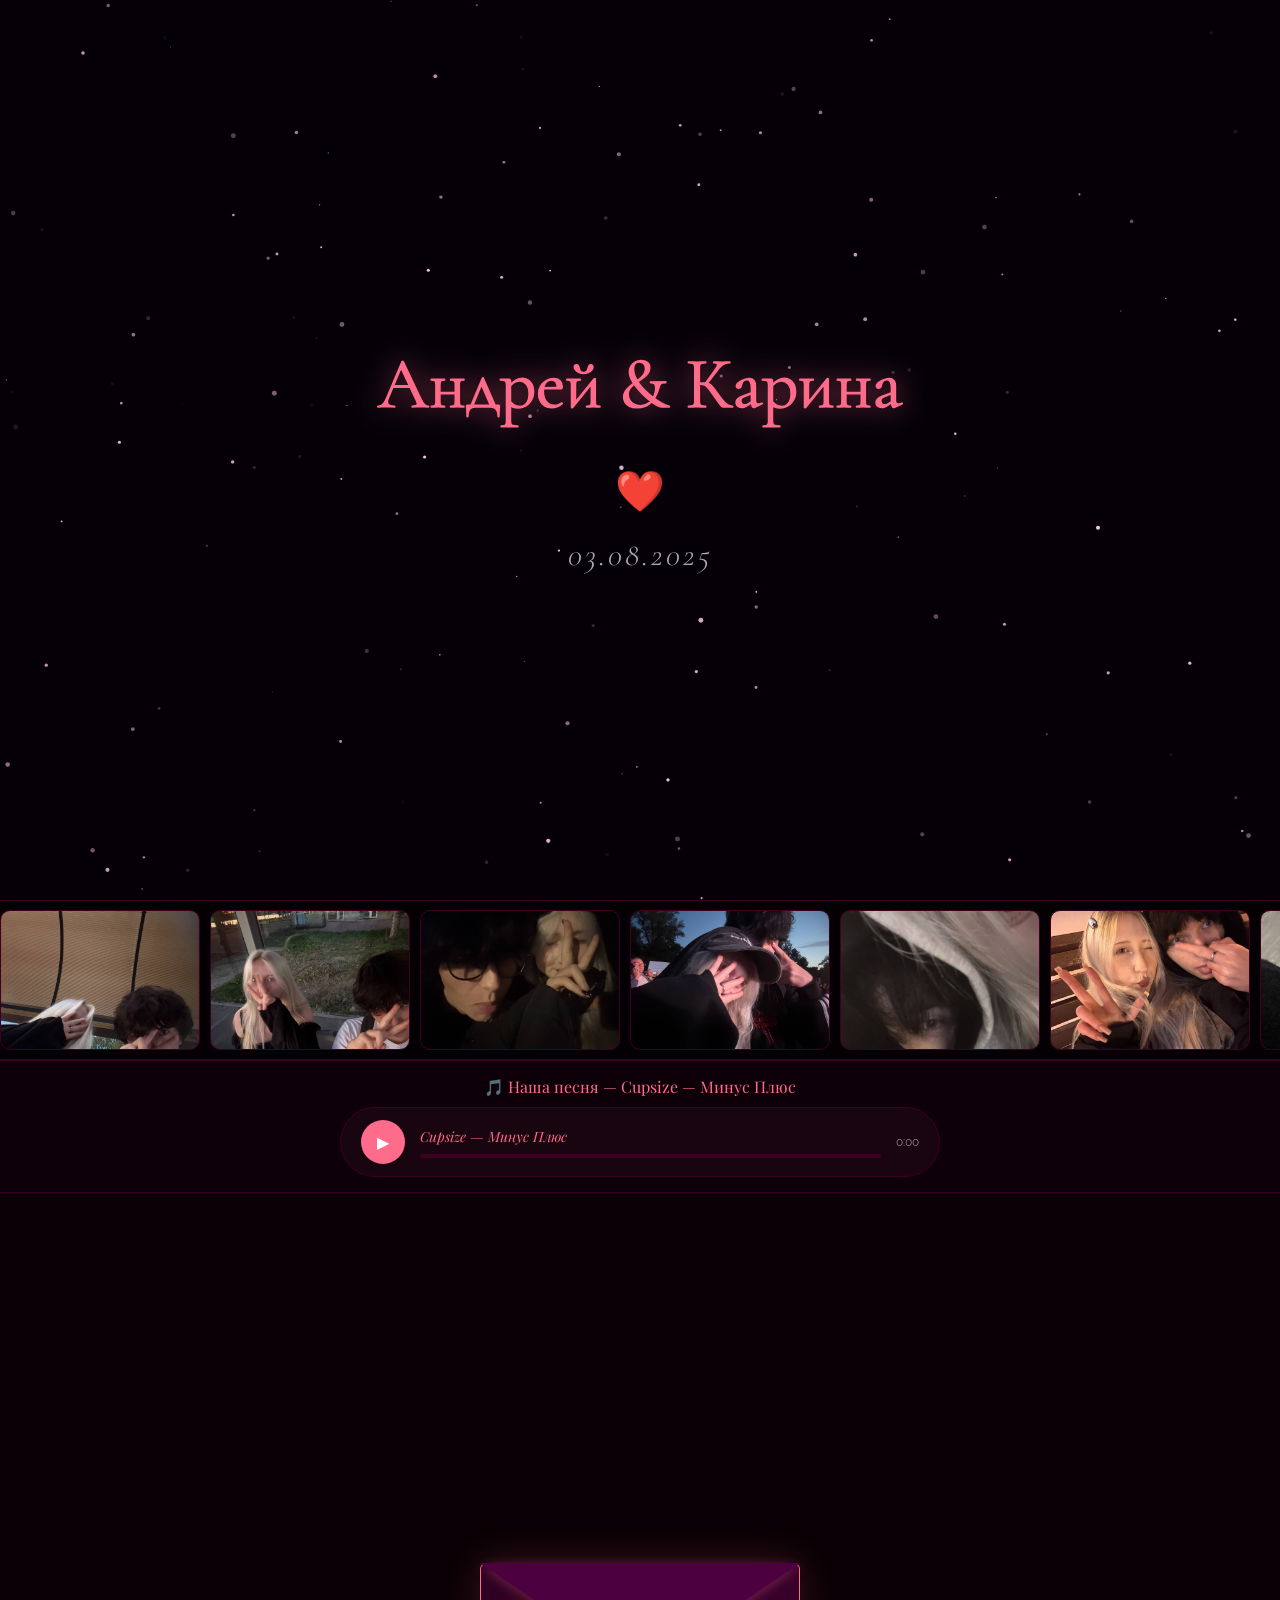
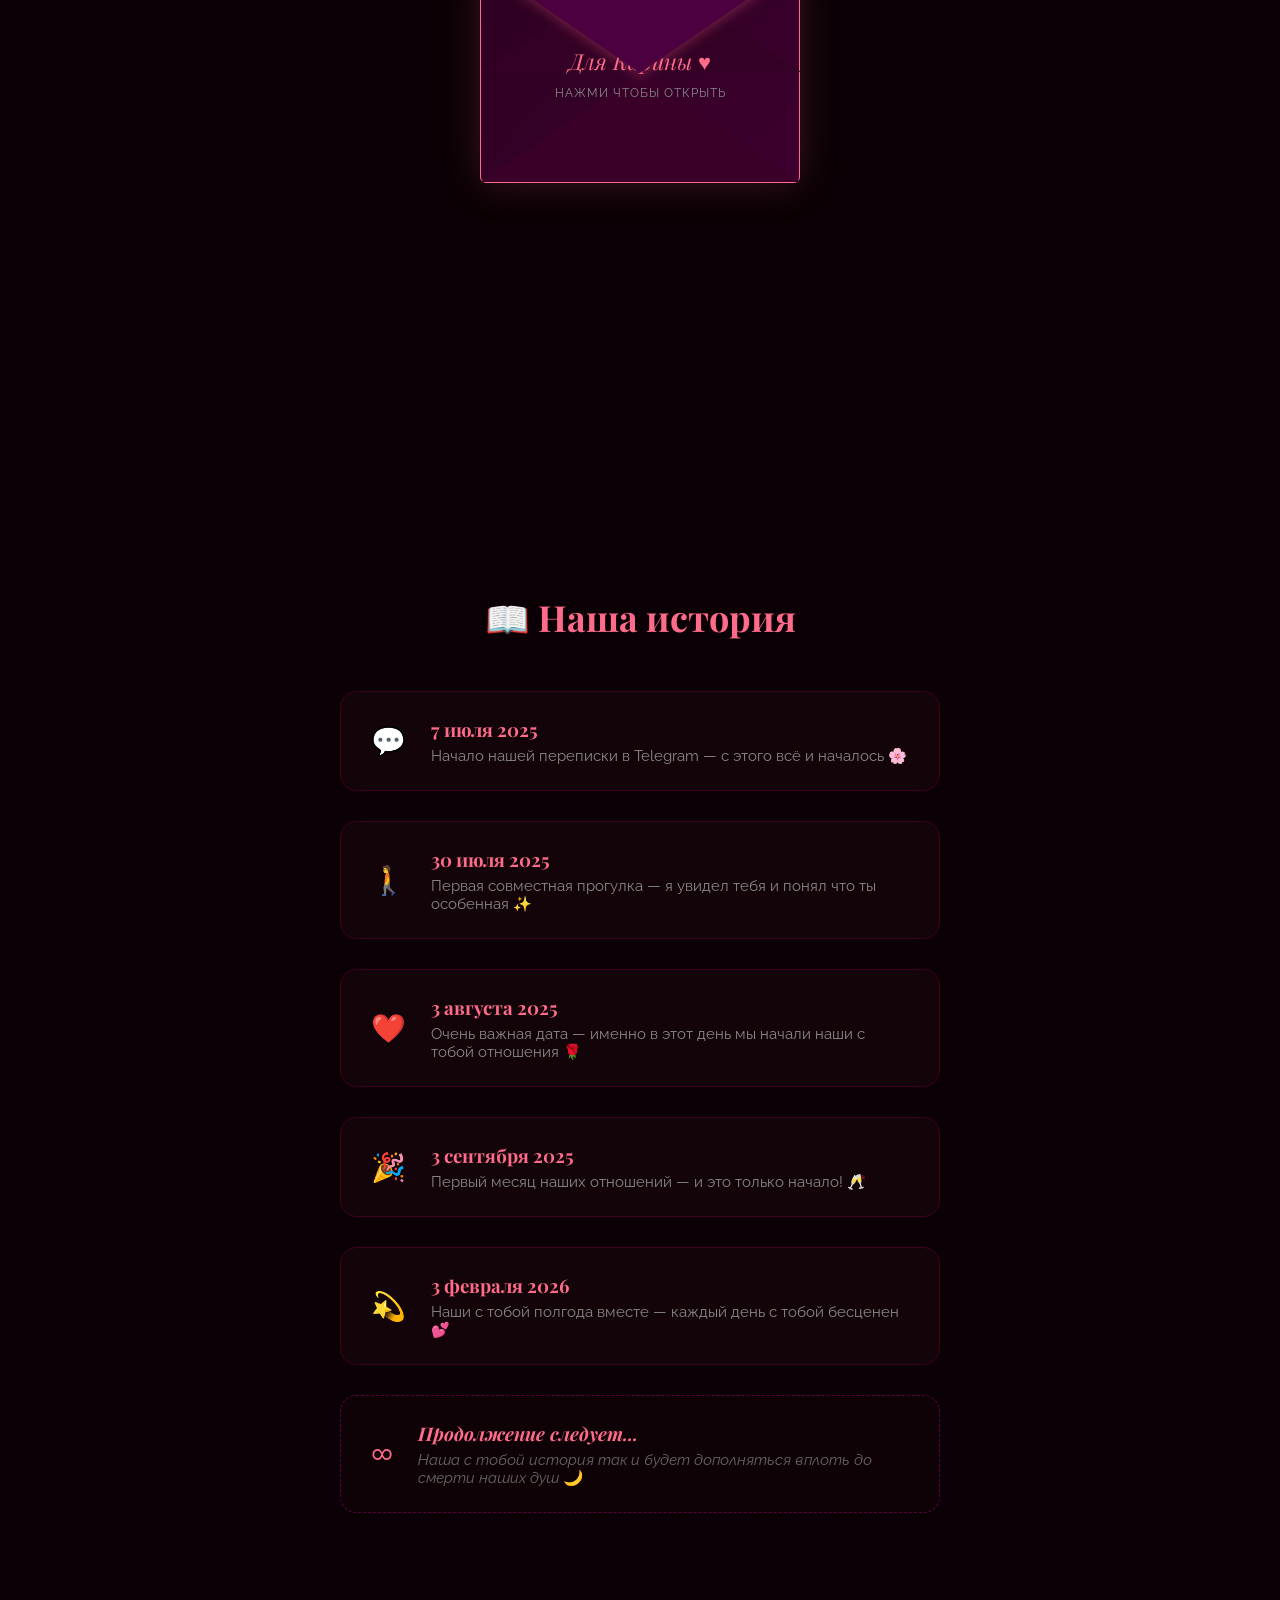
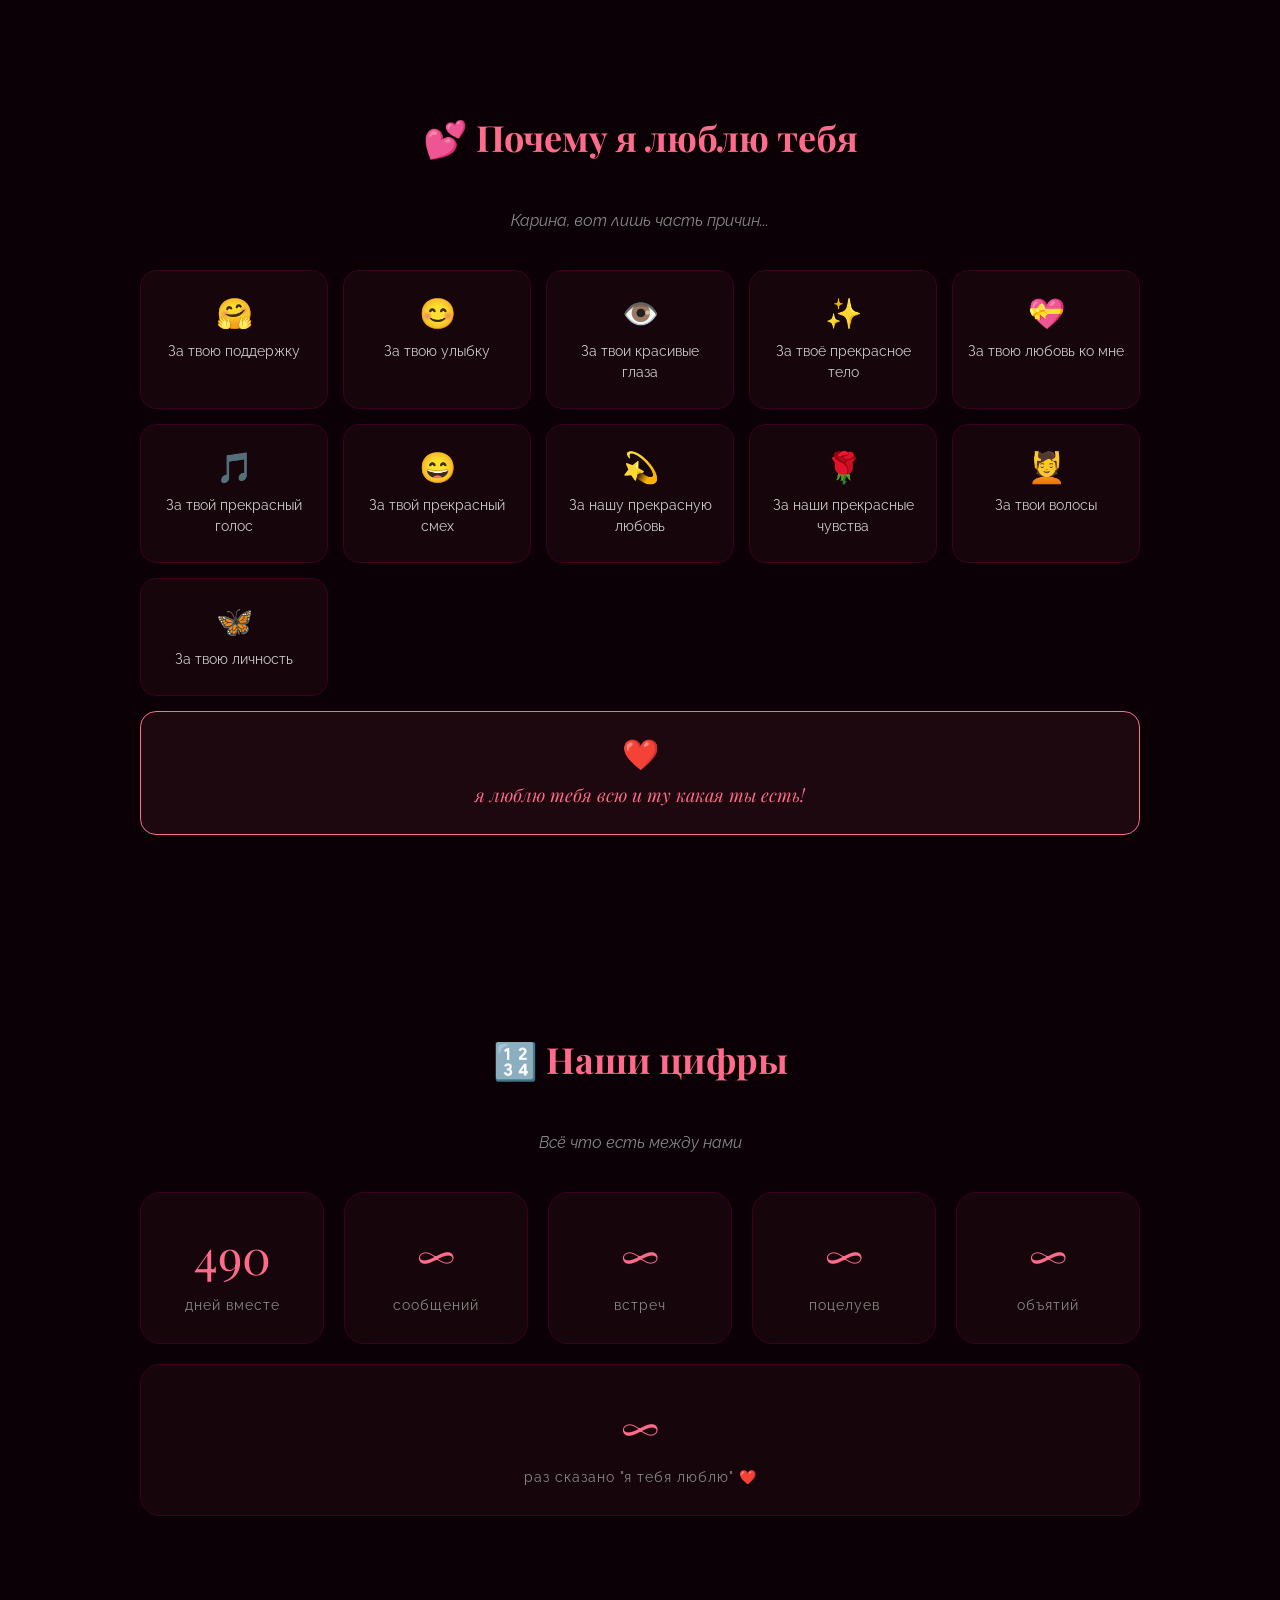
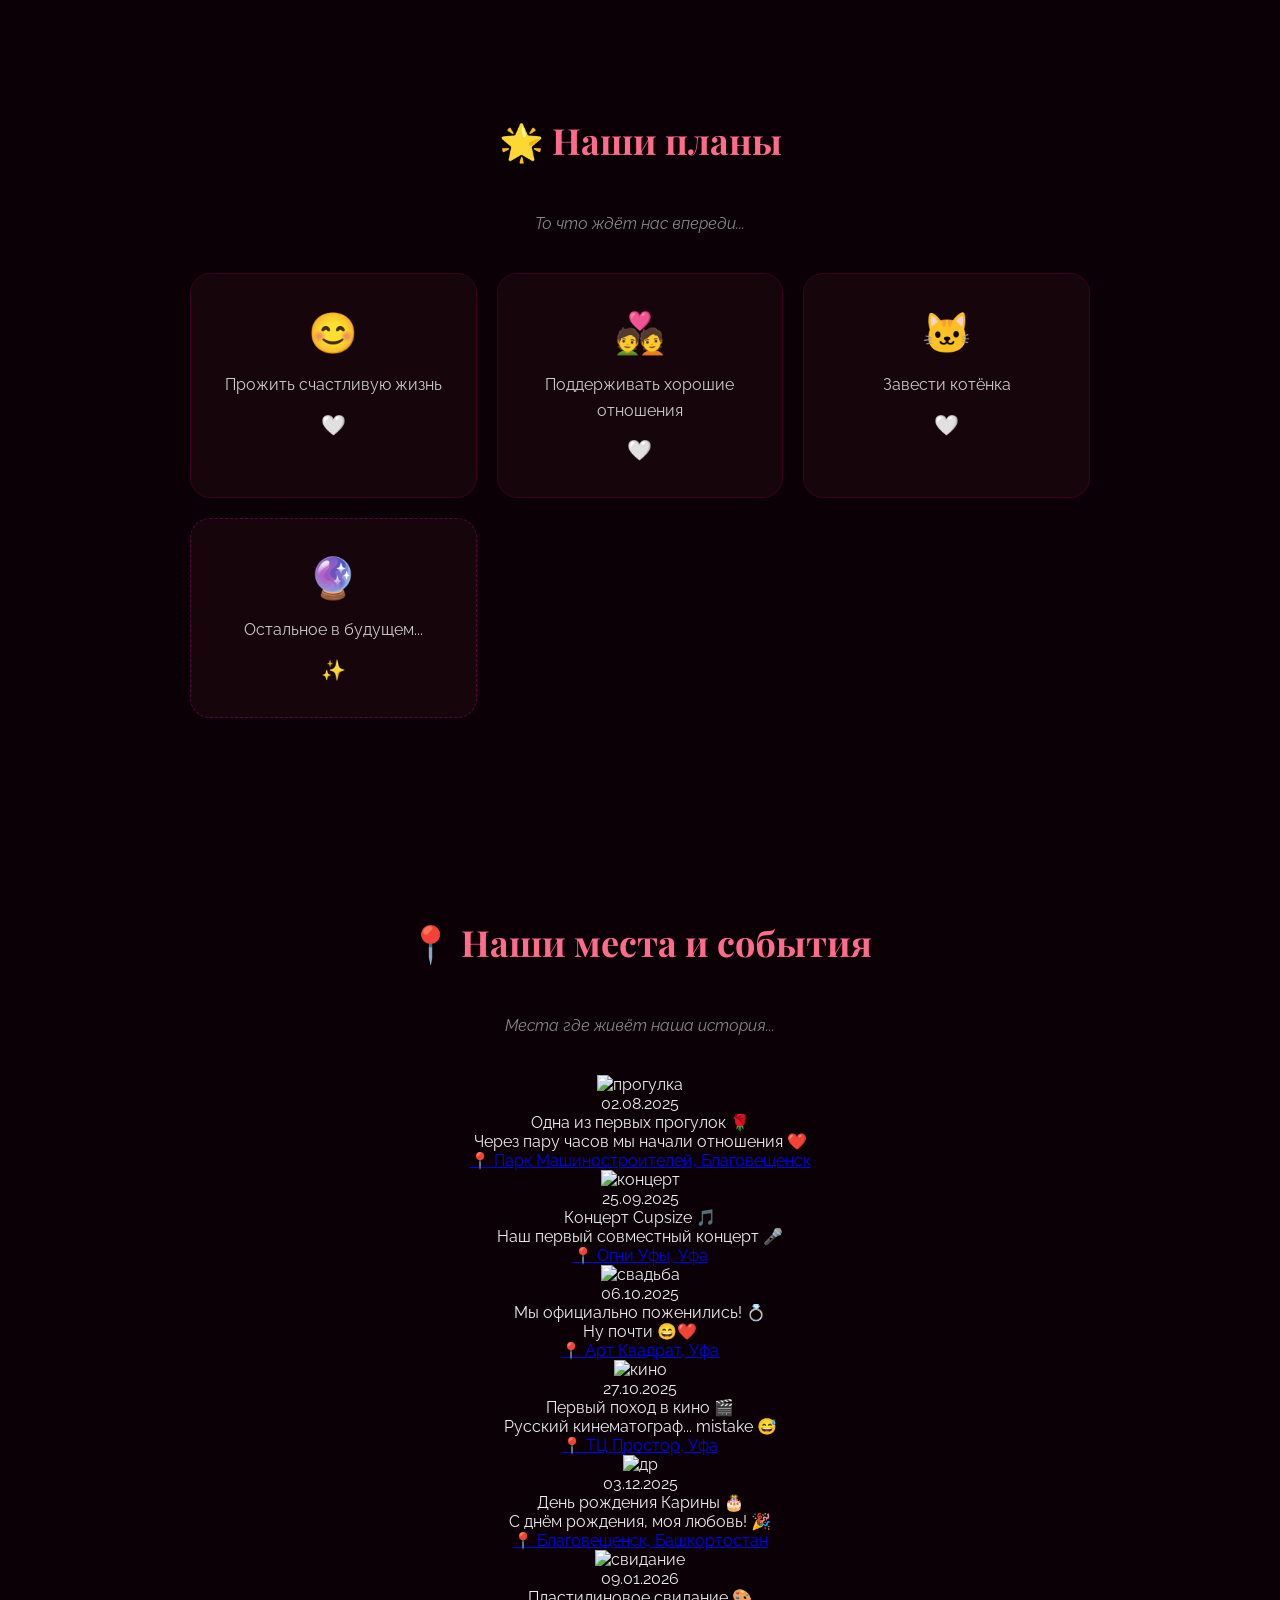
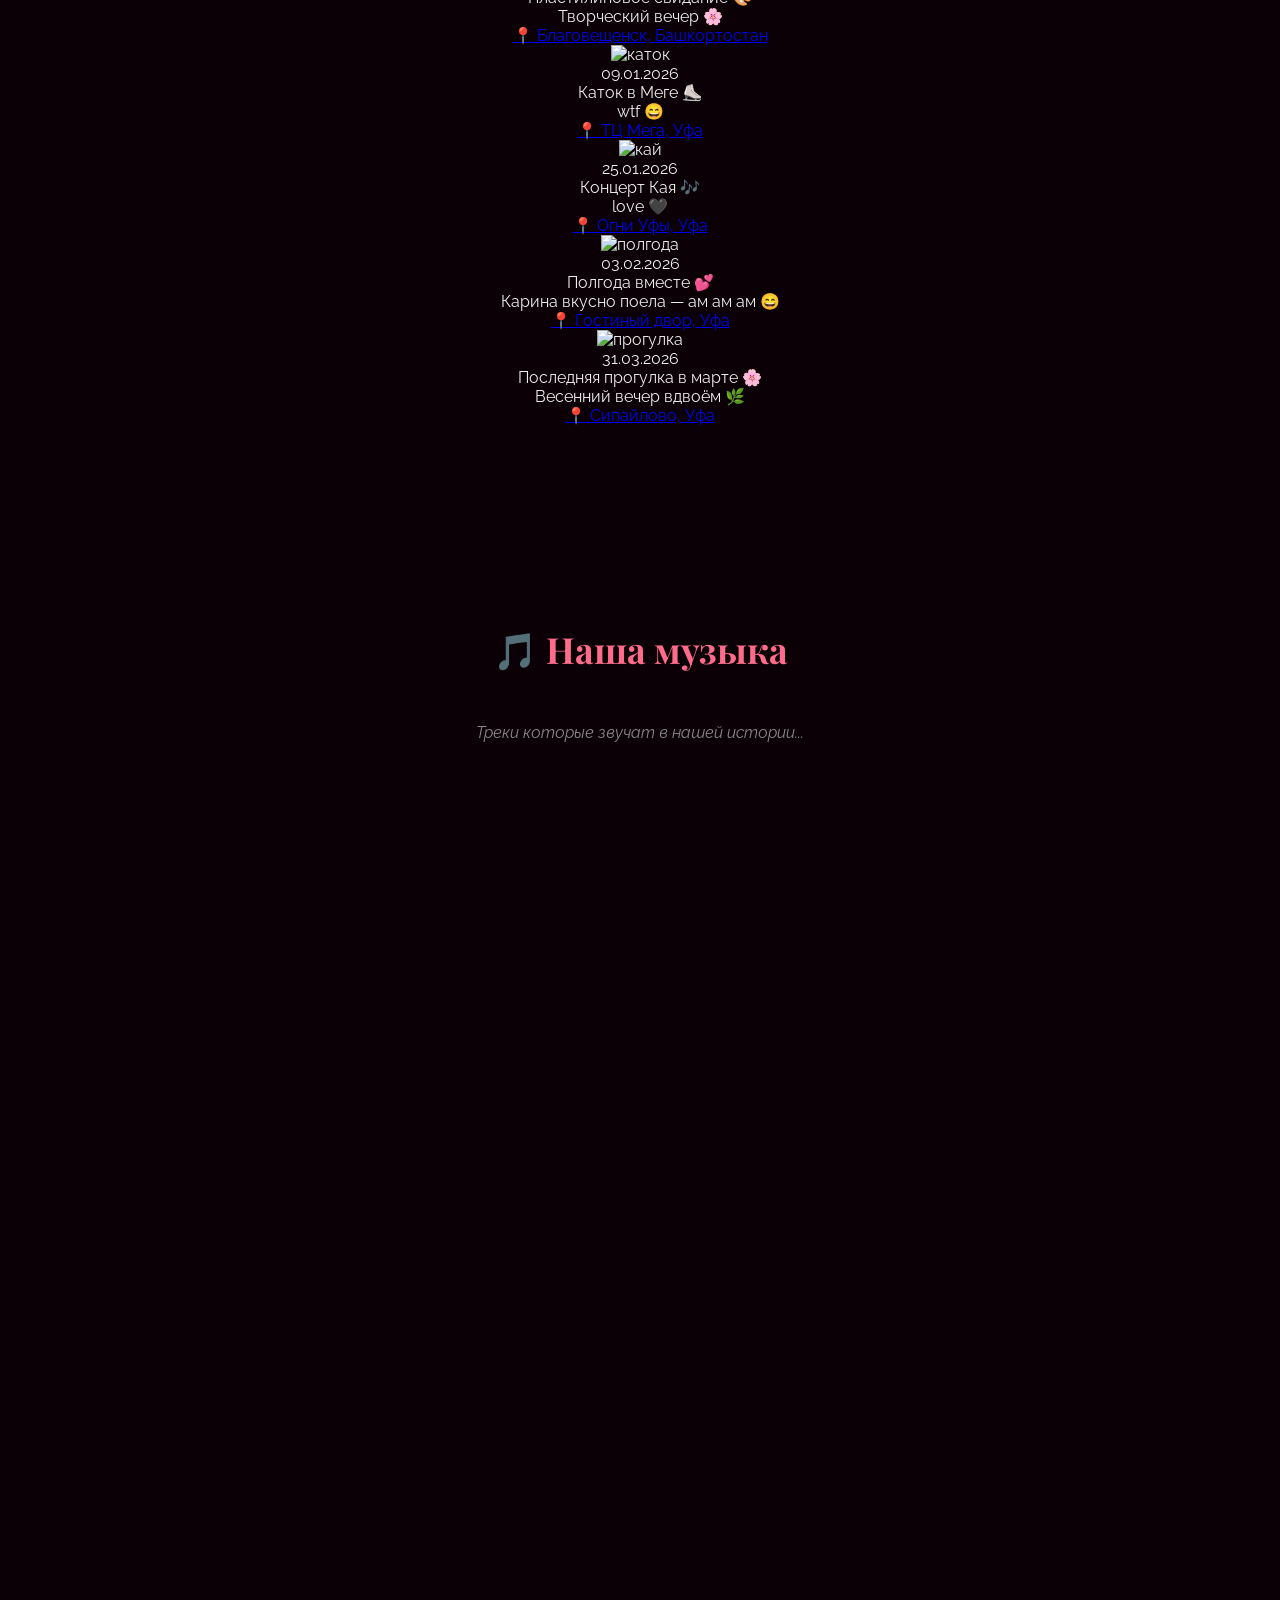
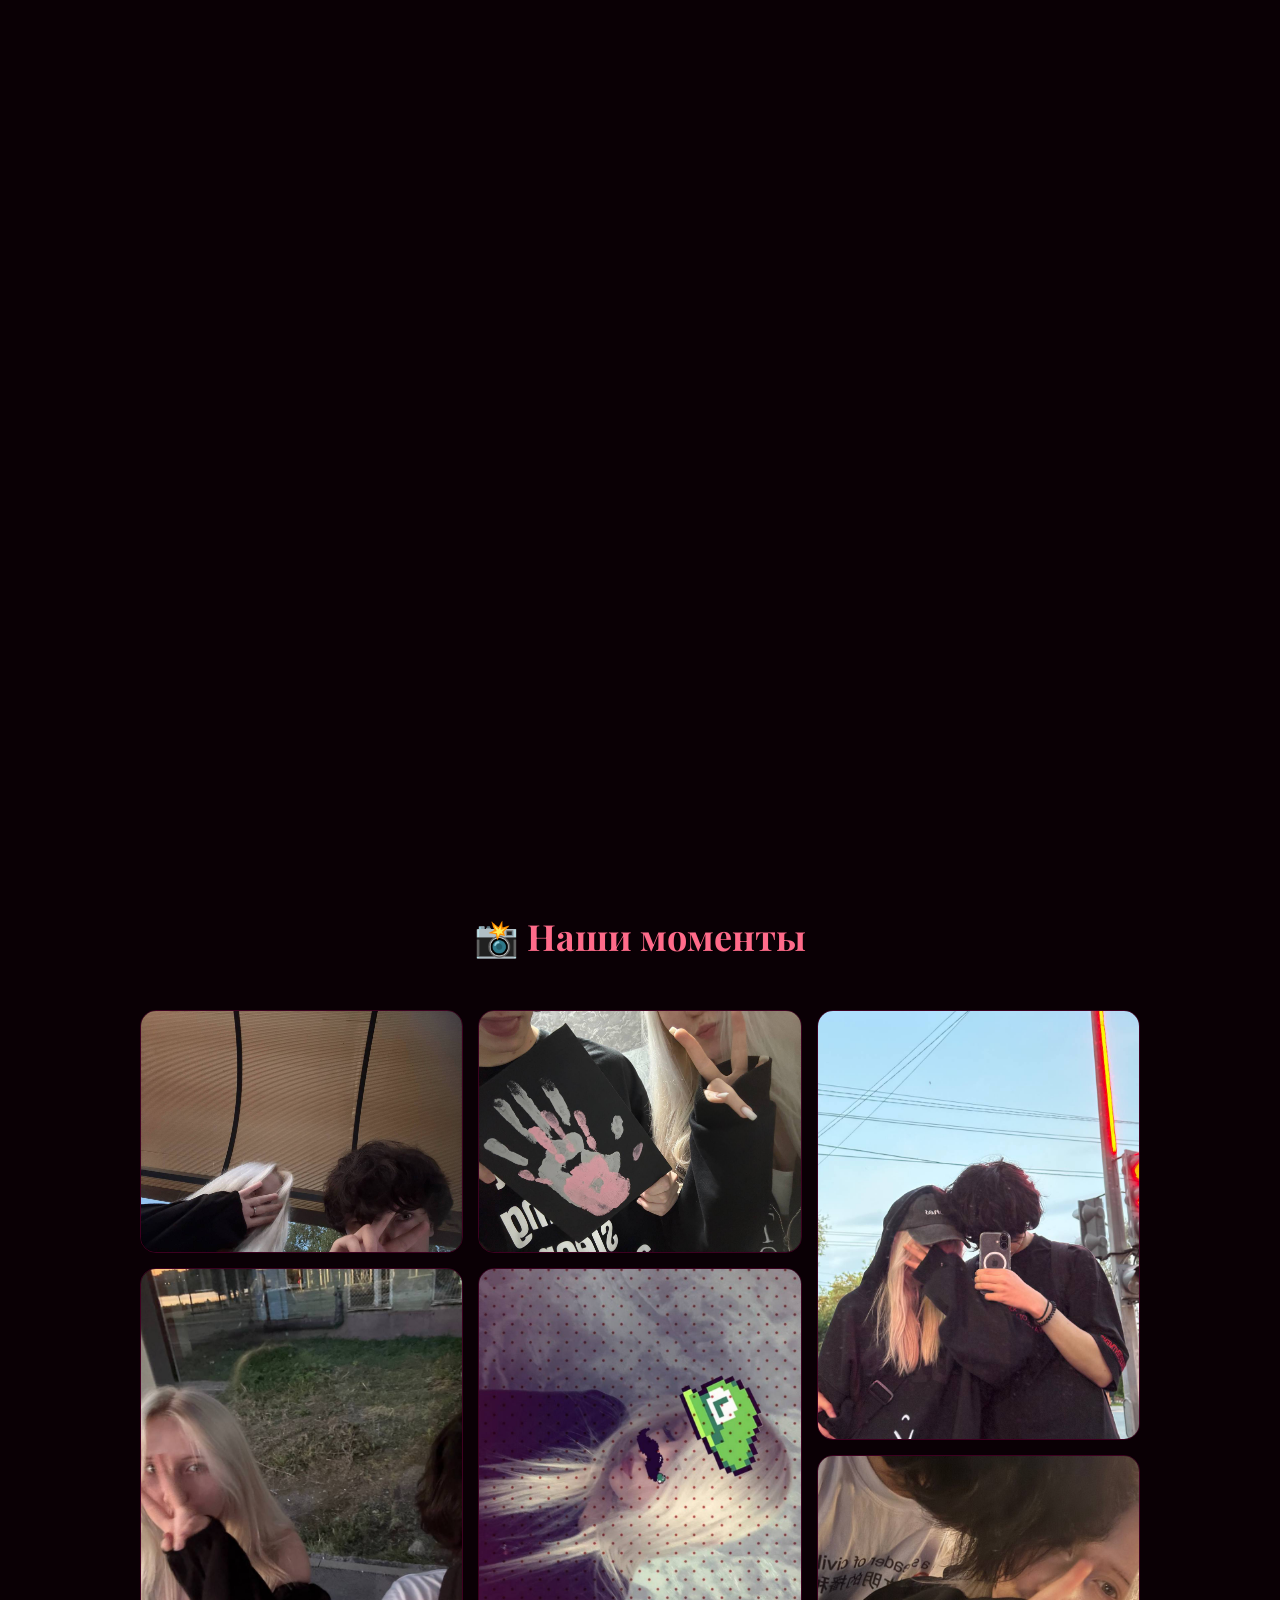
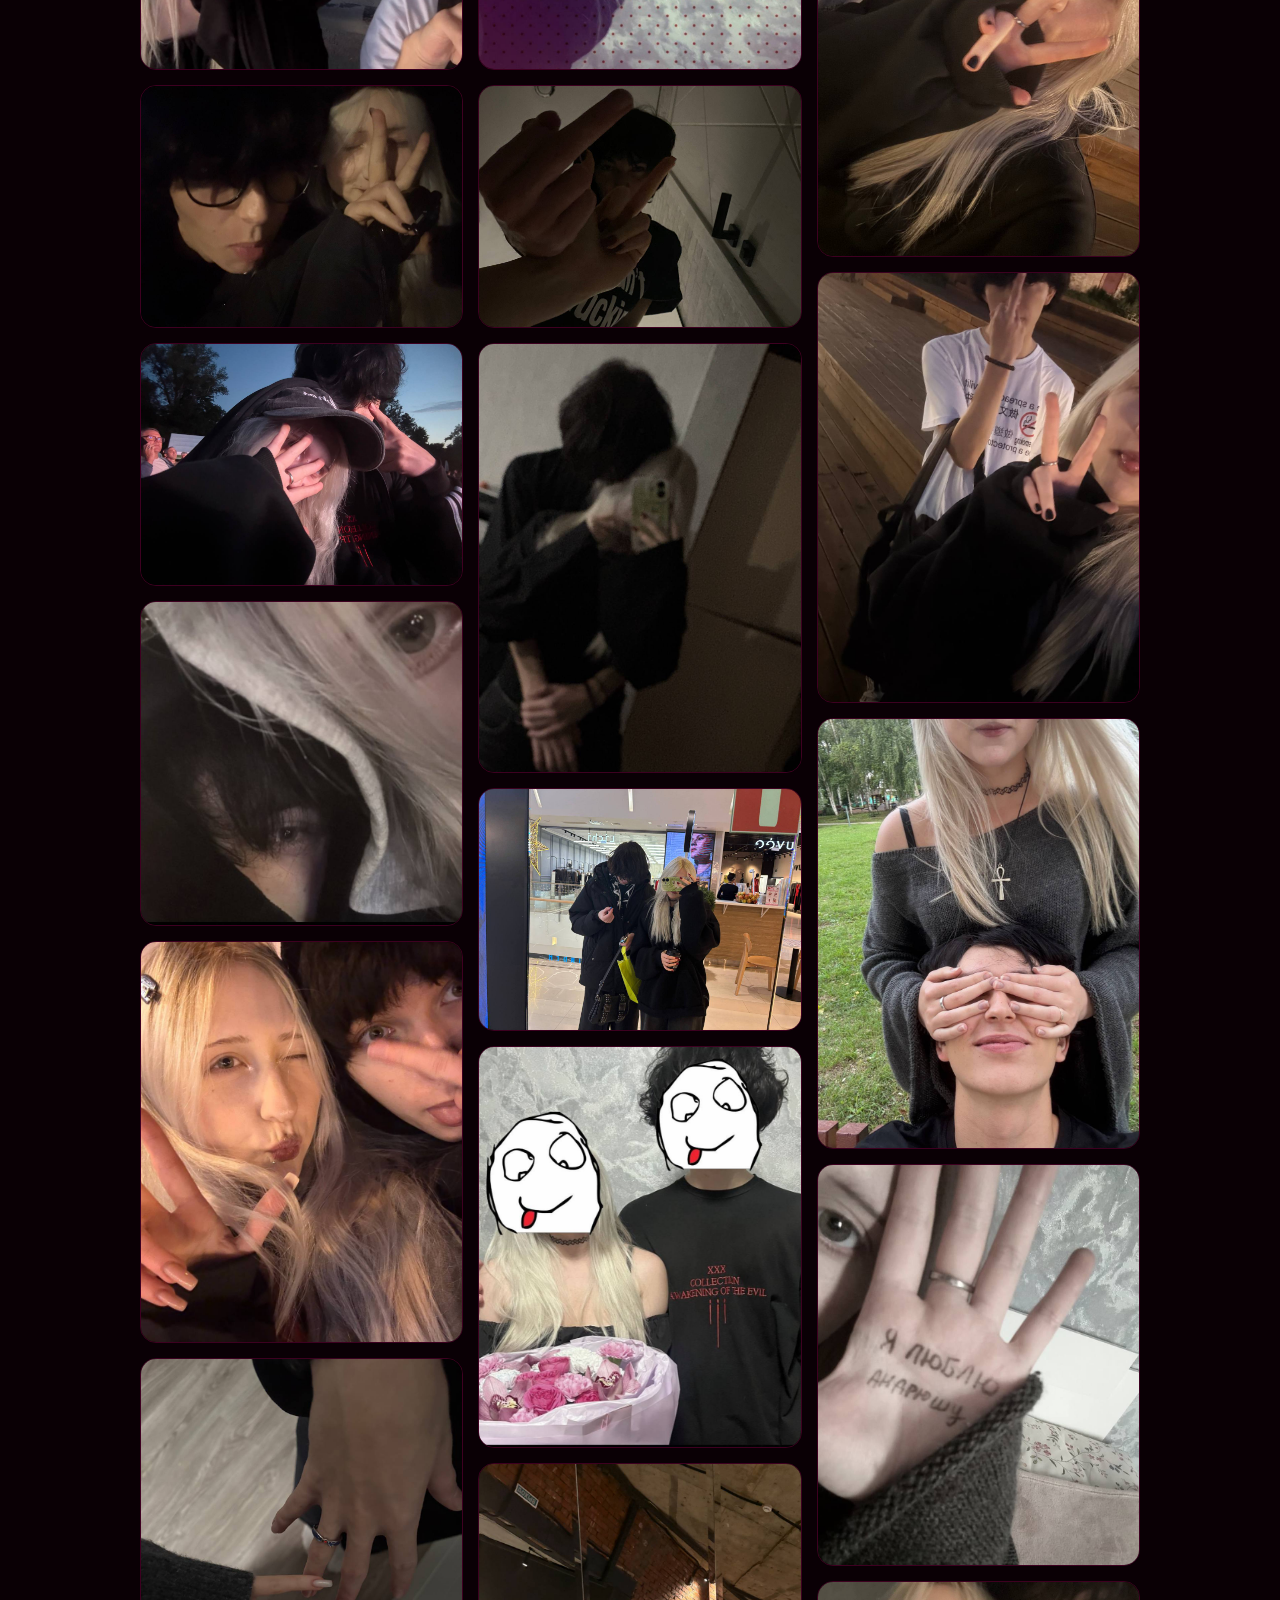
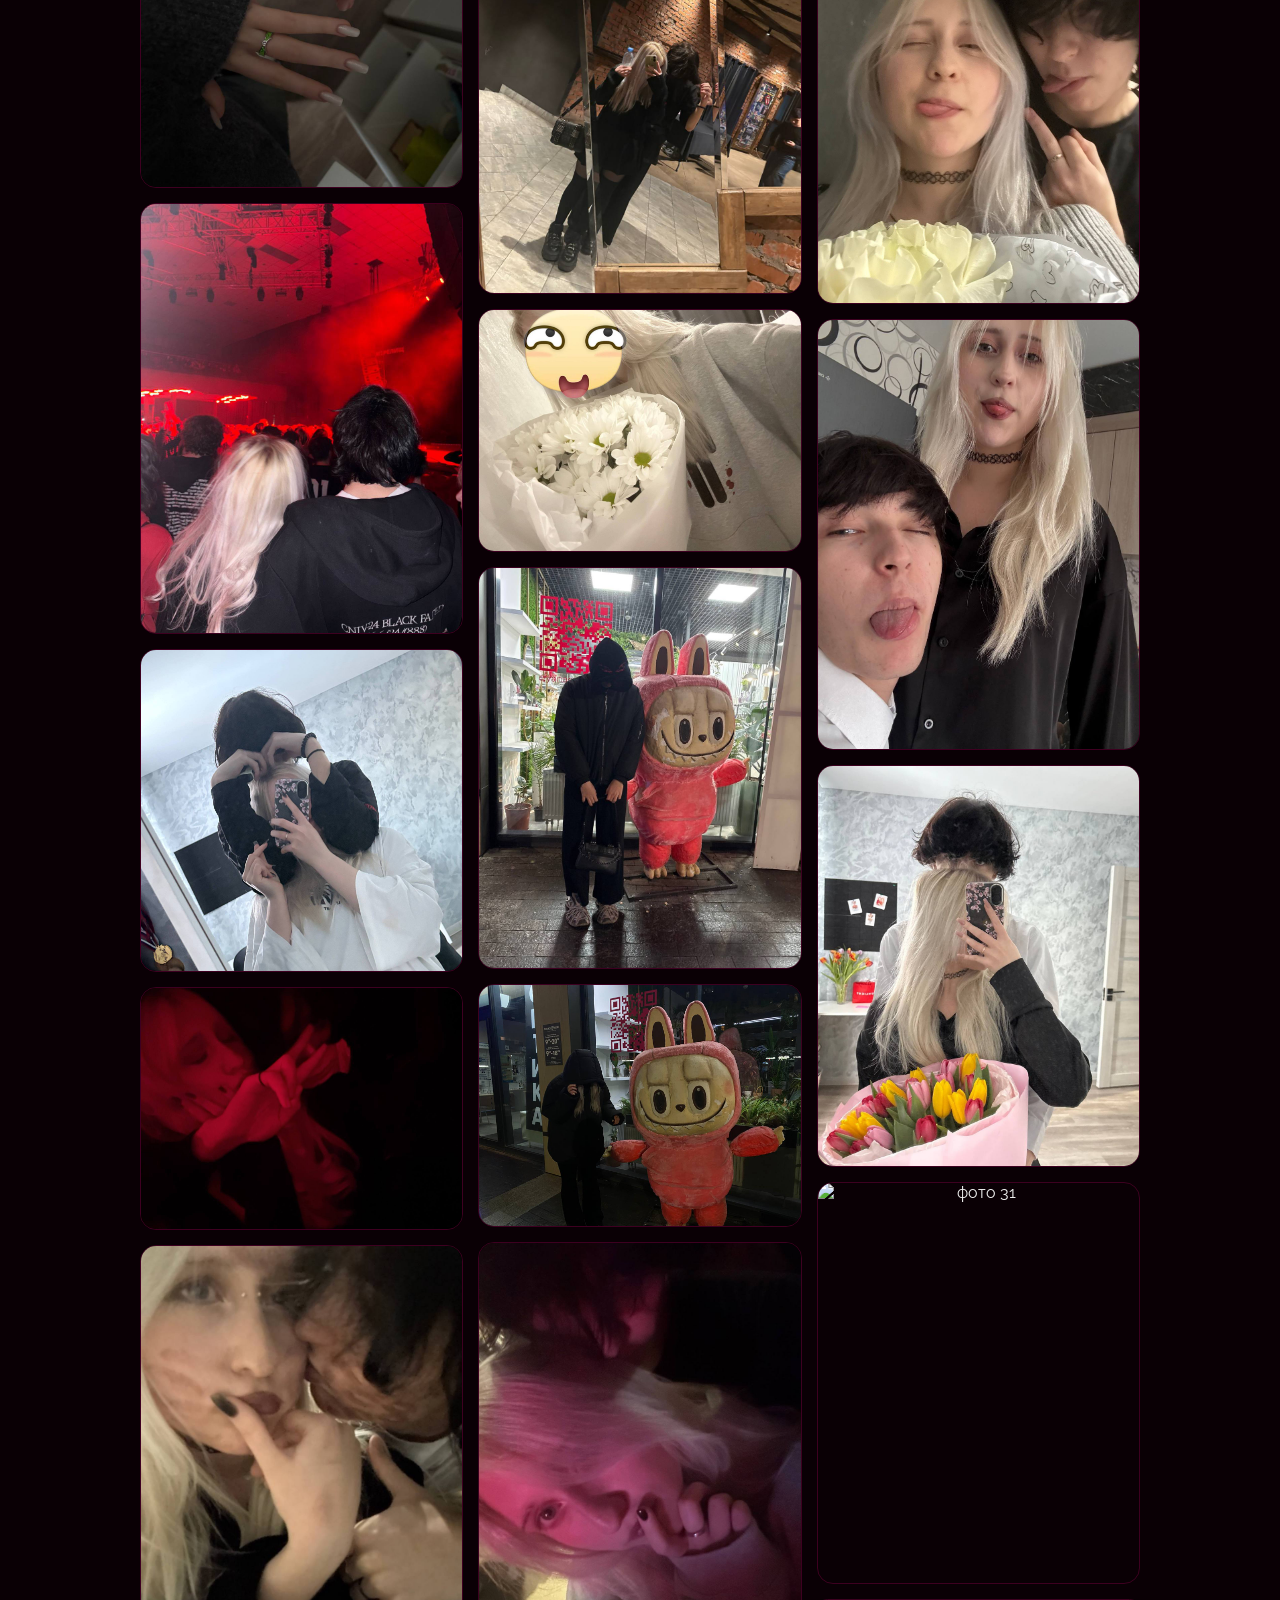
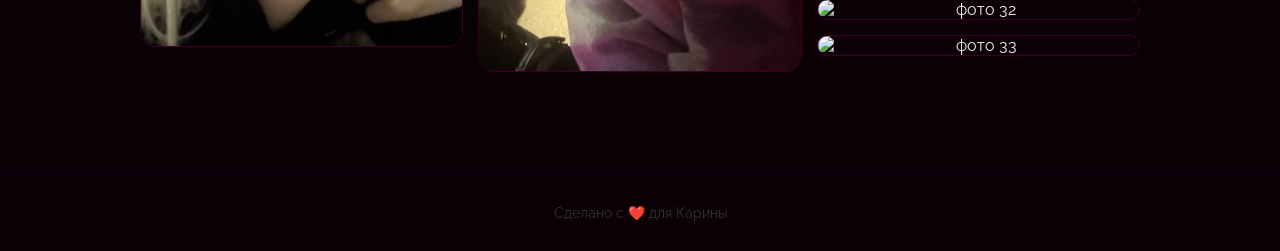
==== commit f1250c2e: "update" ====
--- a/mysite-main/templates/index.html
+++ b/mysite-main/templates/index.html
@@ -6,6 +6,9 @@
     <title>Андрей & Карина ❤️</title>
     <link rel="stylesheet" href="/static/style.css">
     <link href="https://fonts.googleapis.com/css2?family=Playfair+Display:ital,wght@0,400;0,700;1,400&family=Raleway:wght@300;400;600&family=Great+Vibes&family=Cormorant+Garamond:ital,wght@0,300;0,400;0,600;1,300;1,400&display=swap" rel="stylesheet">
+    <!-- Yandex Autoplacement 19079168 -->
+<script src="https://yandex.ru/ads/system/context.js" async></script>
+<script data-page-id="19079168" src="https://yandex.ru/ads/system/ap-loader.js" async></script>
 </head>
 <body>
 
